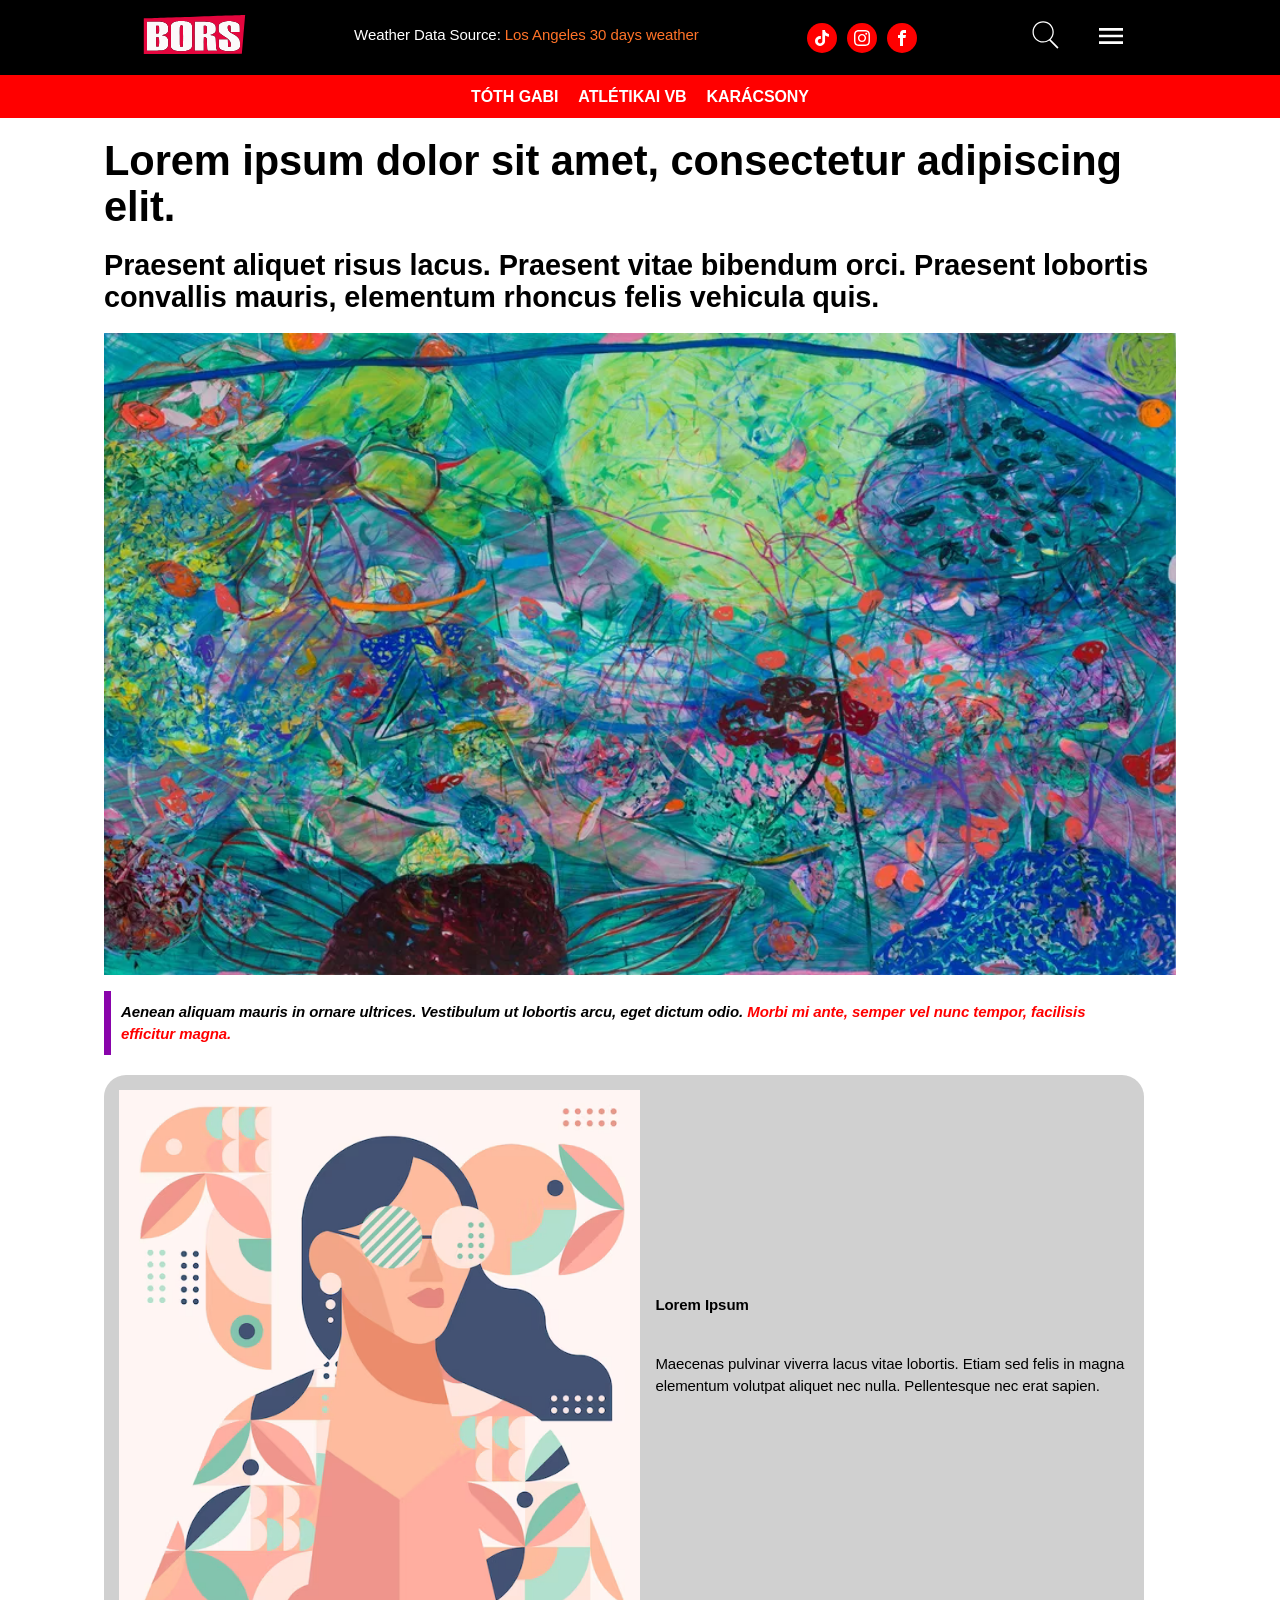
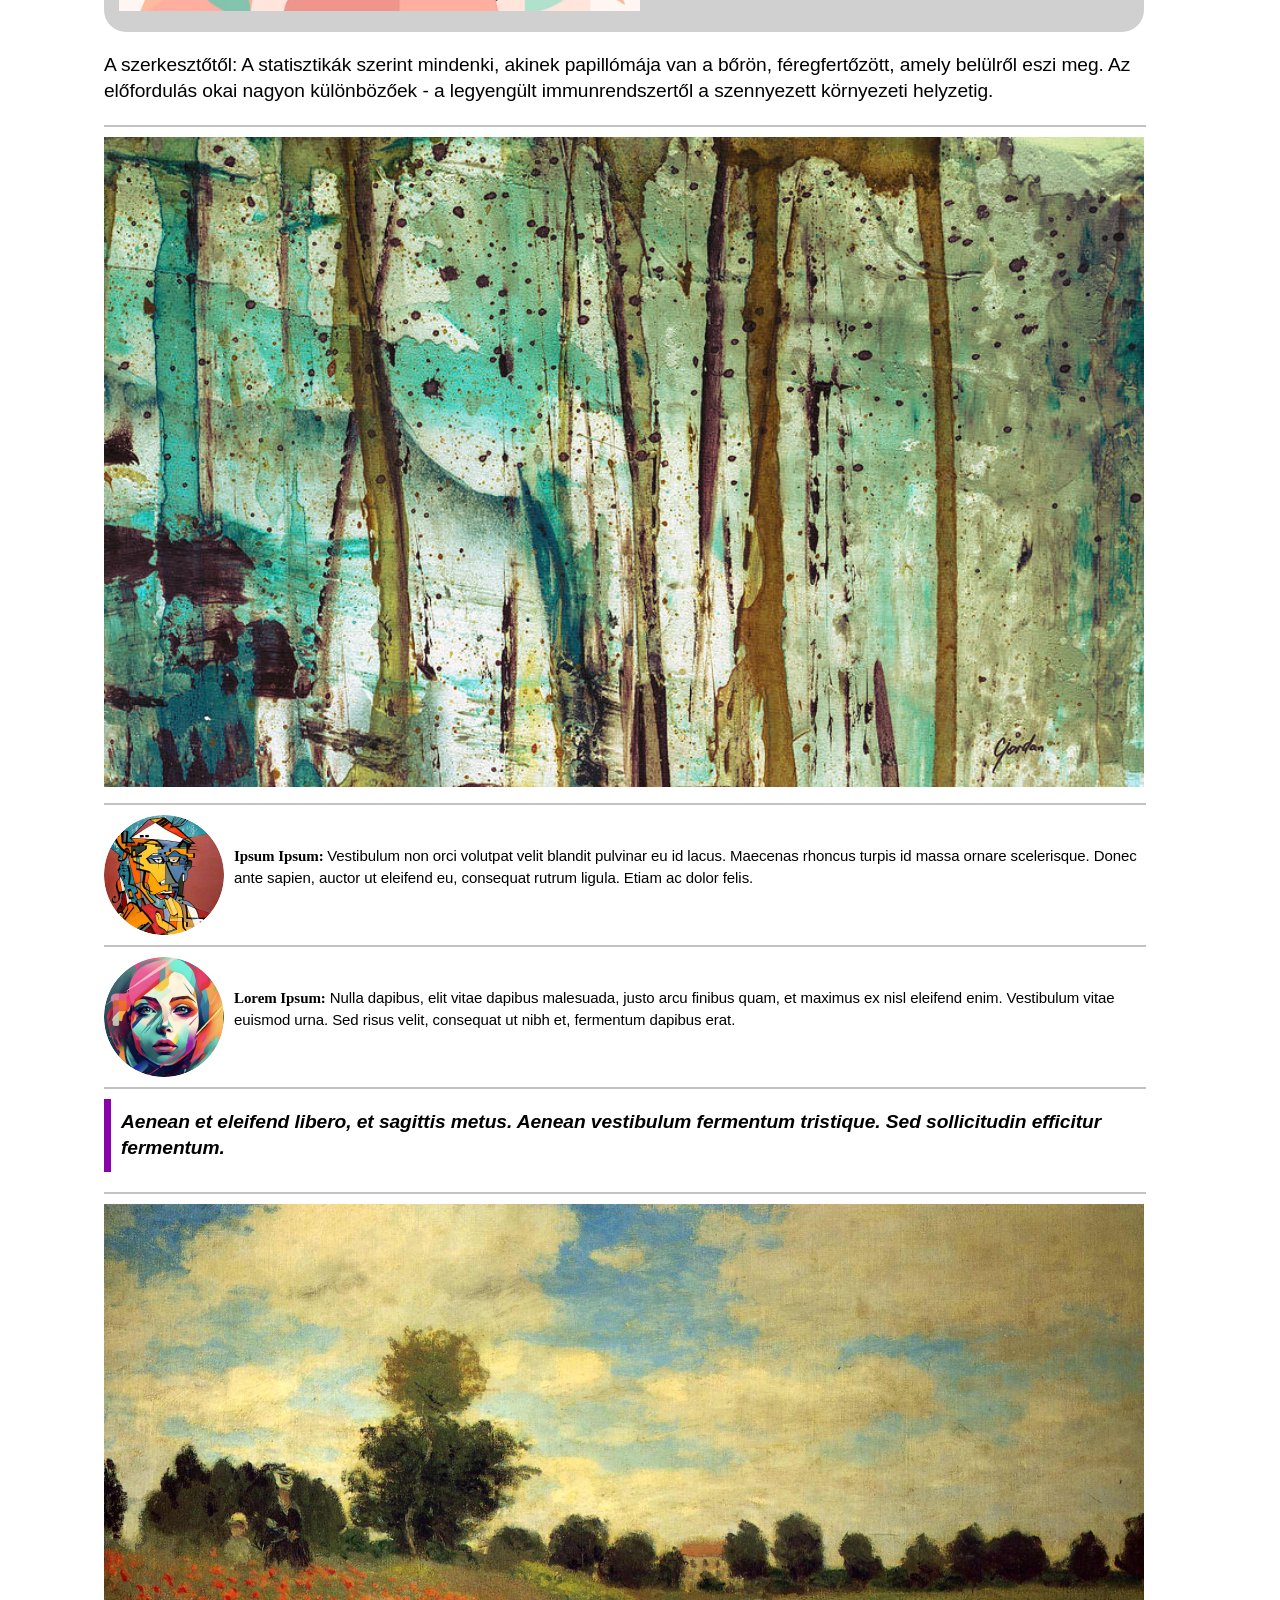
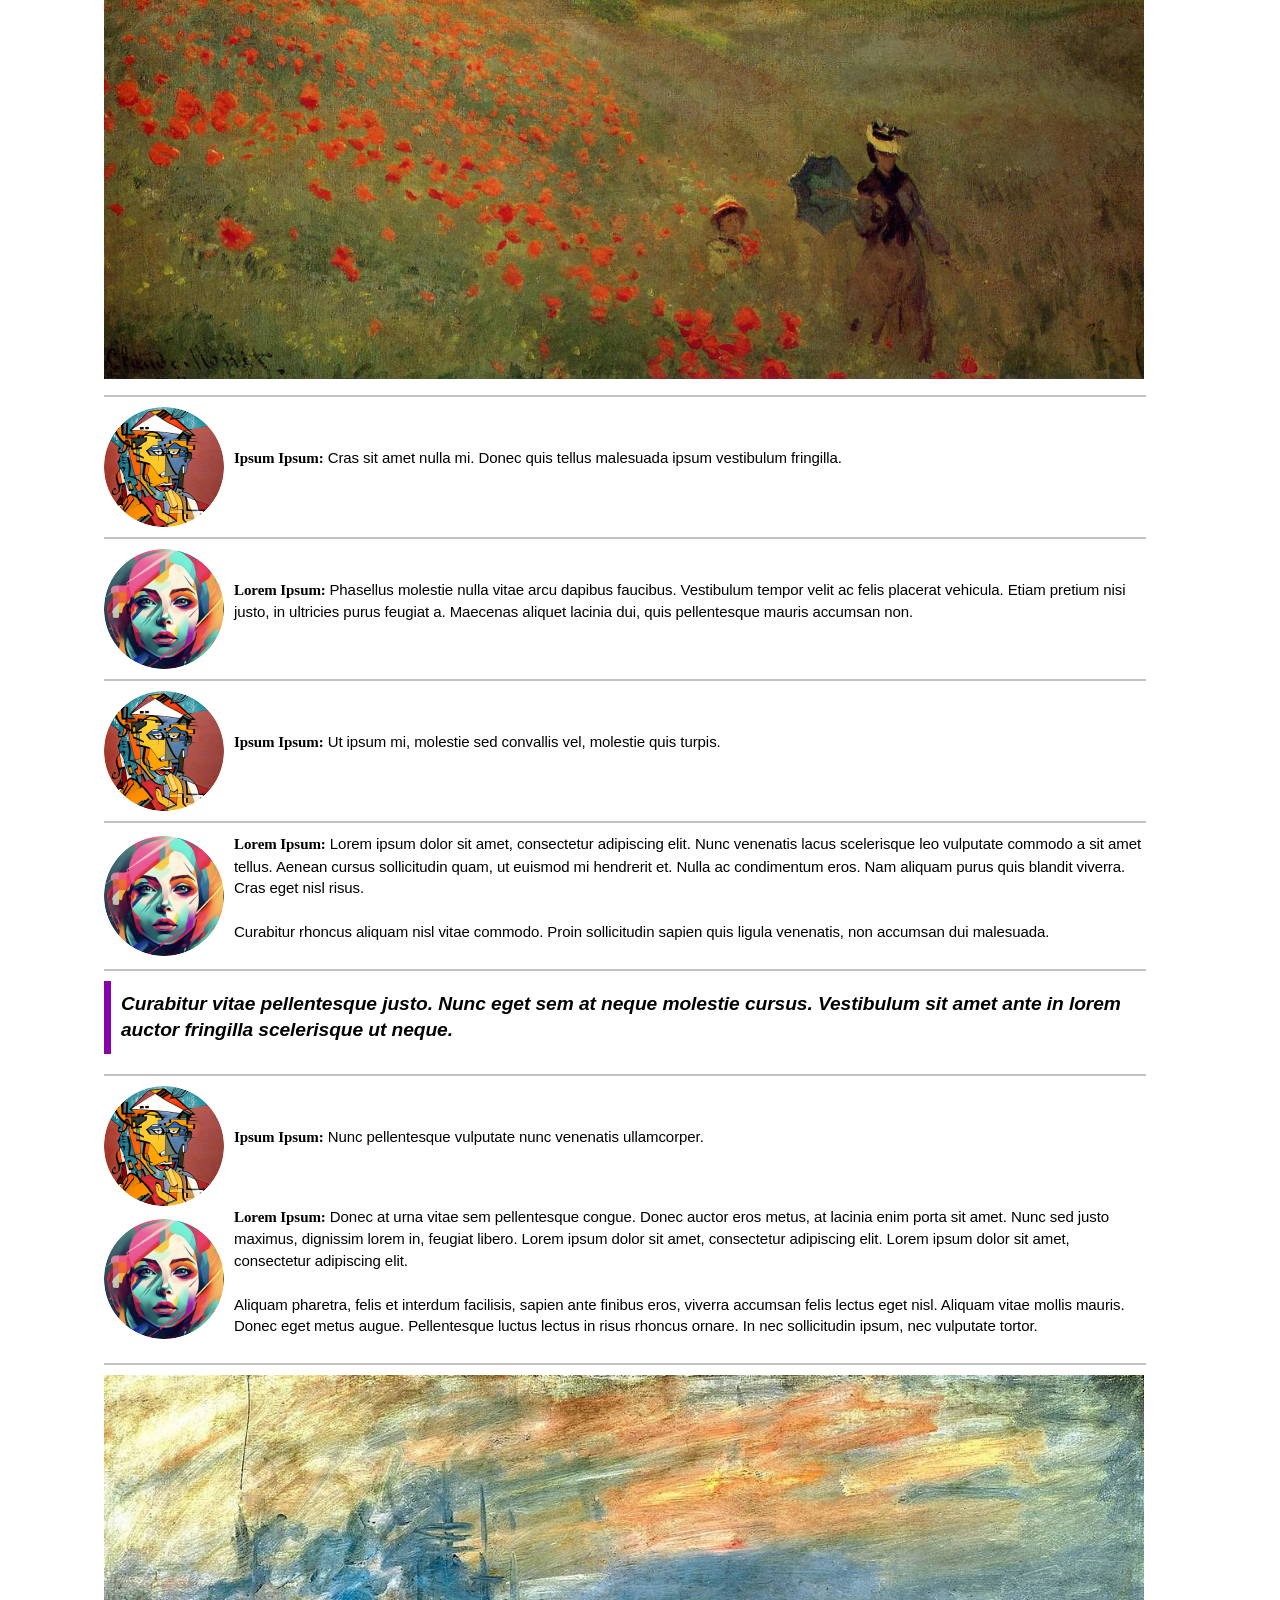
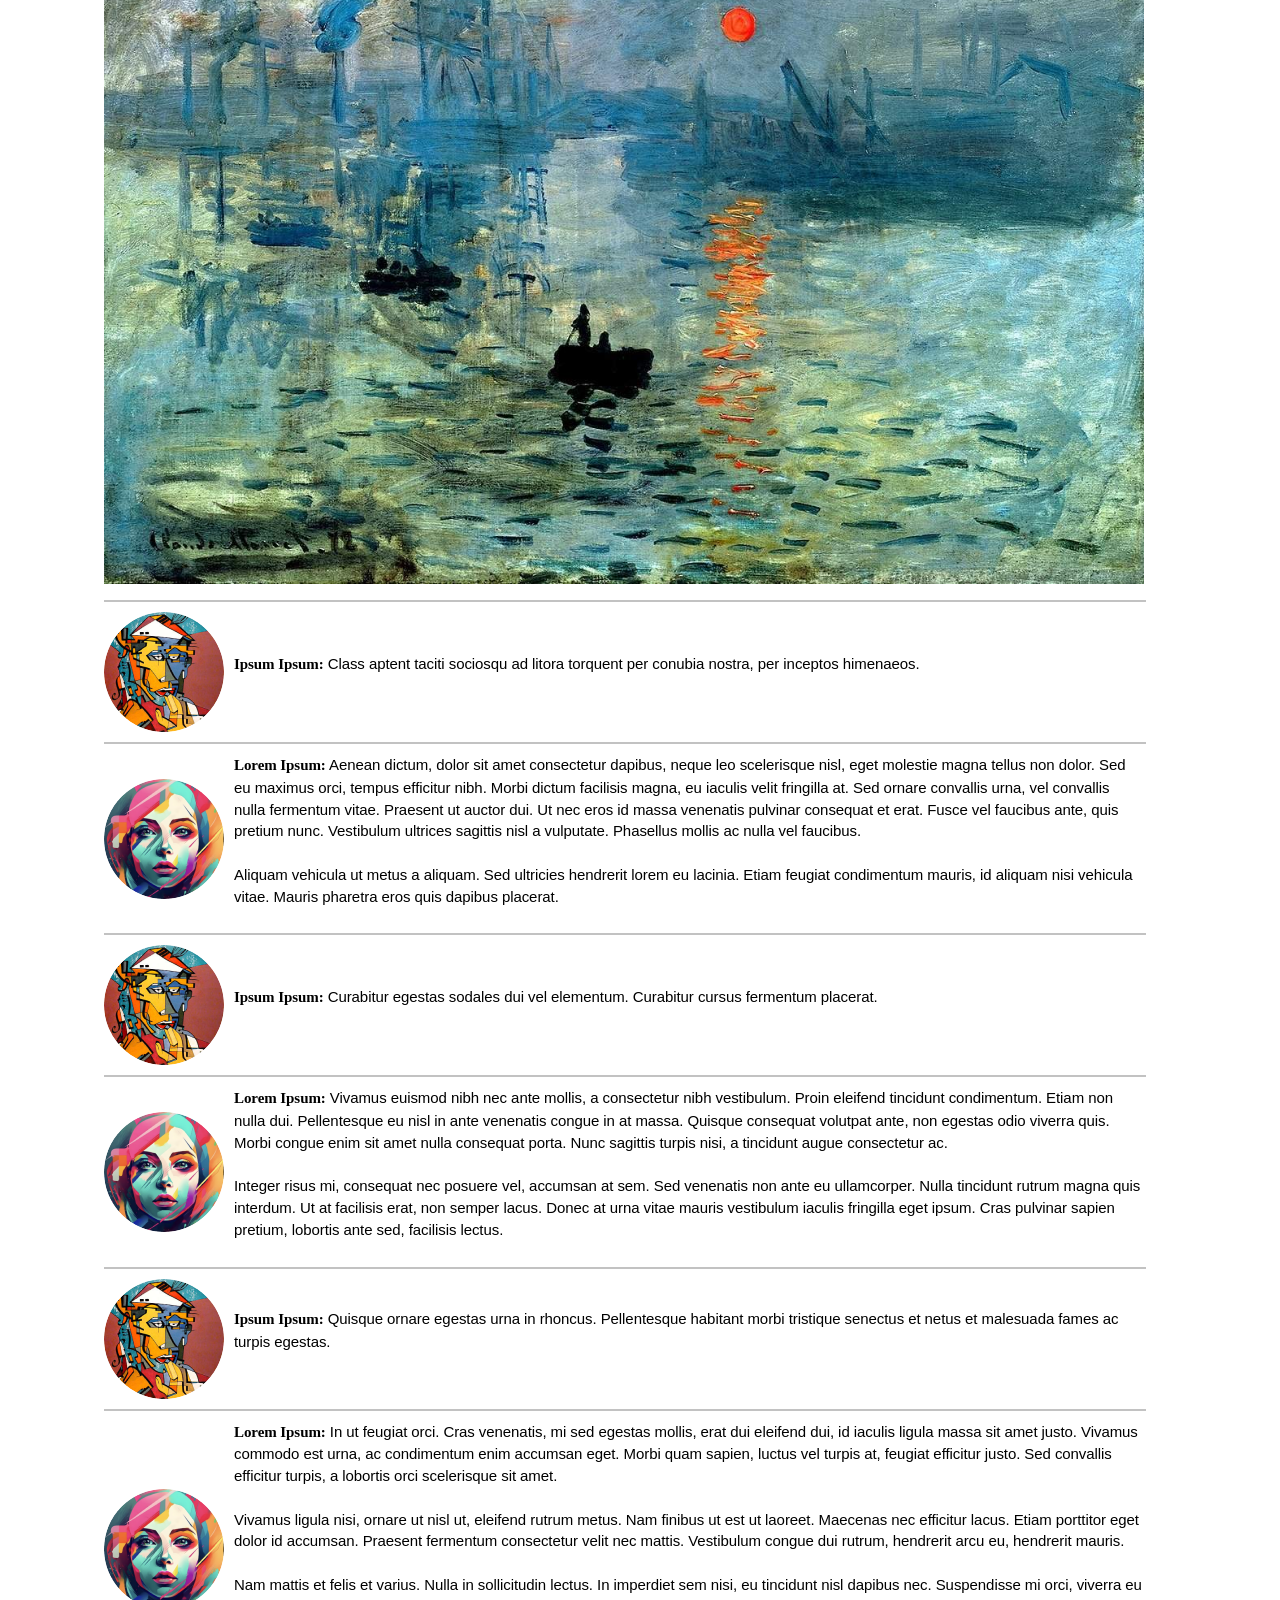
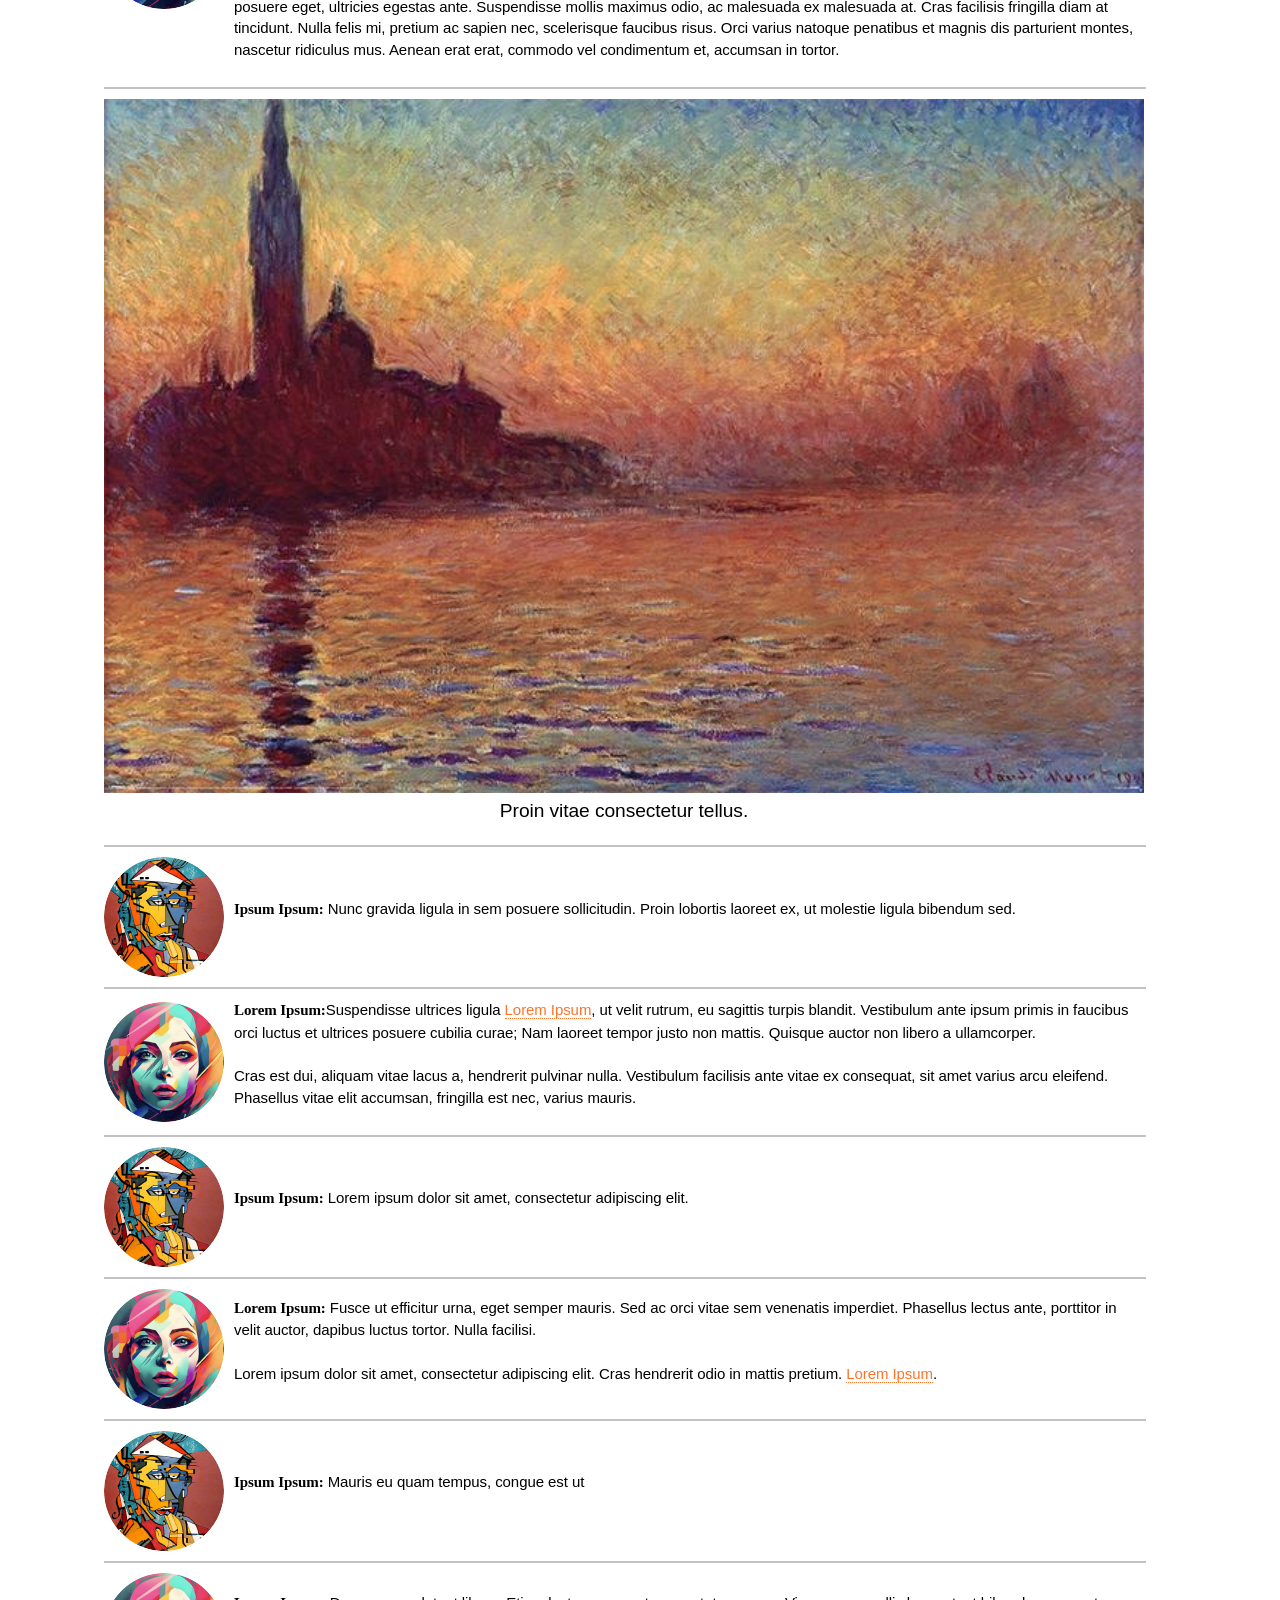
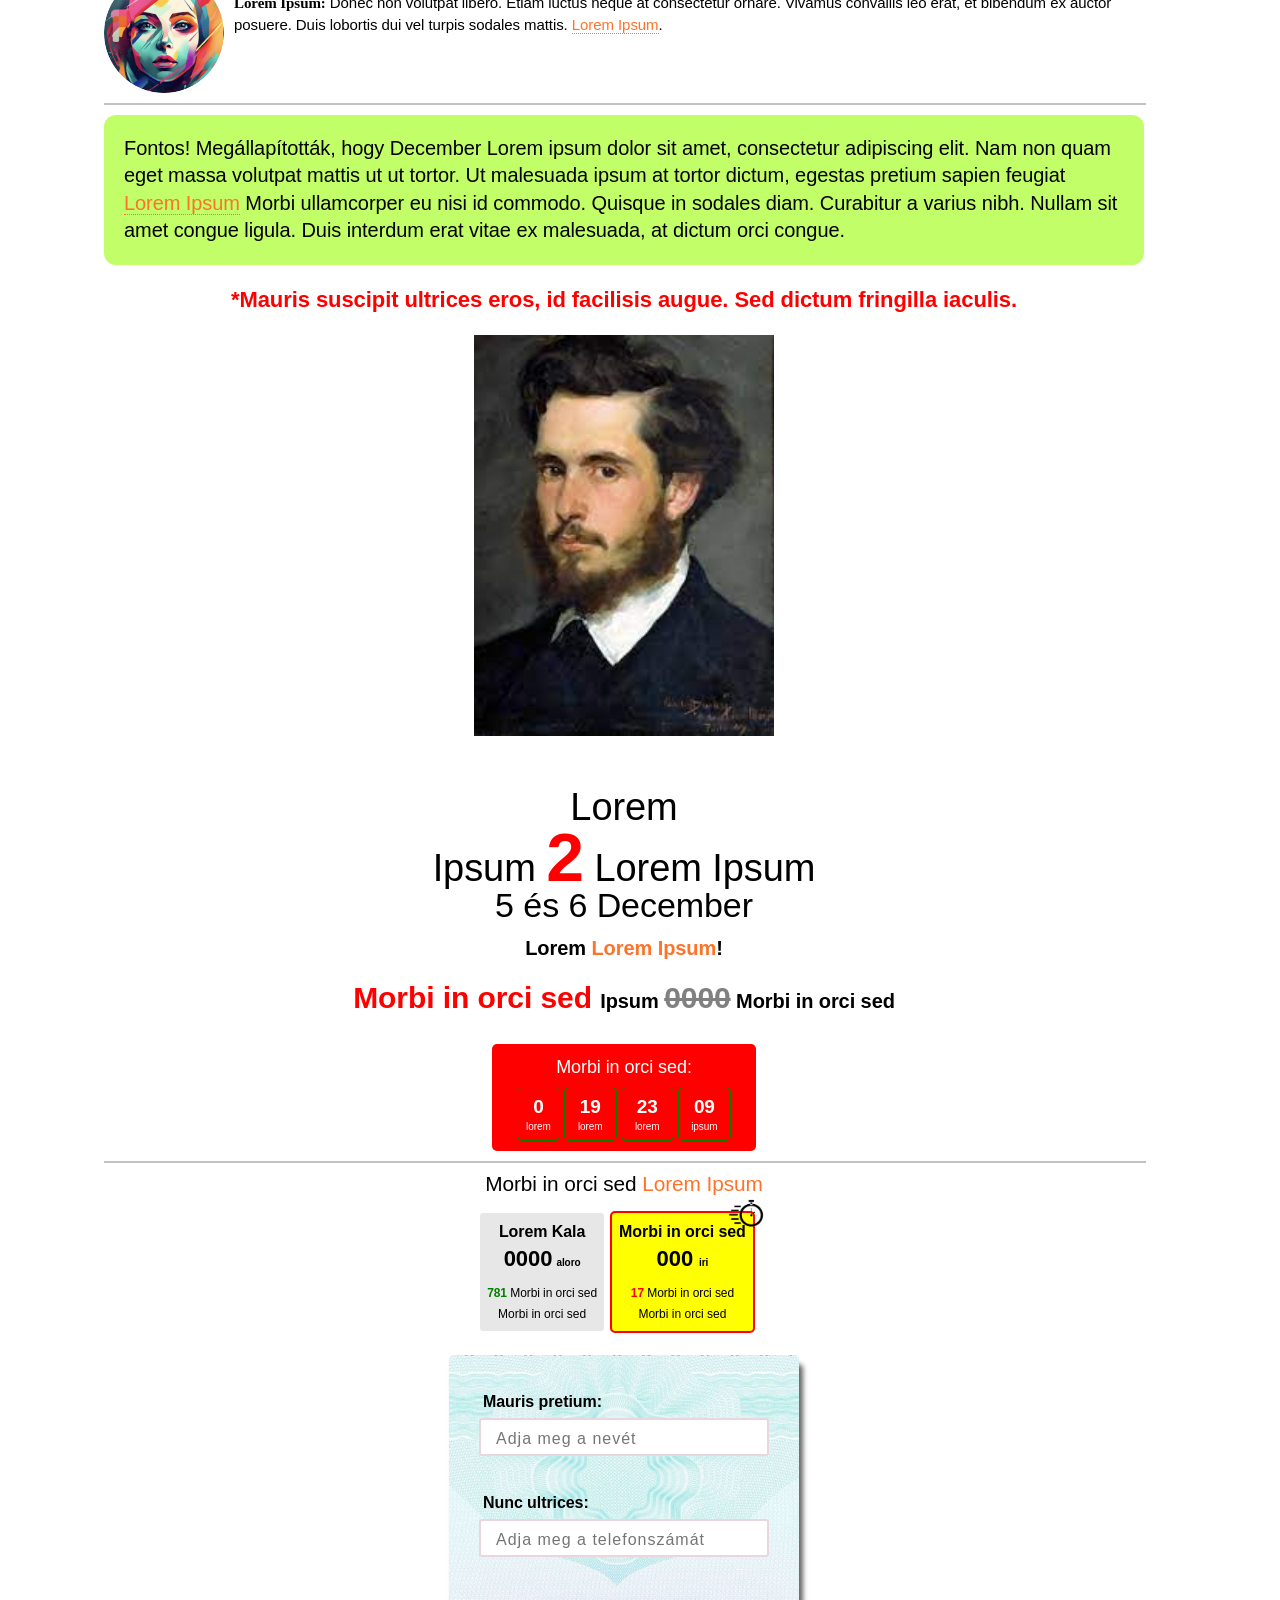
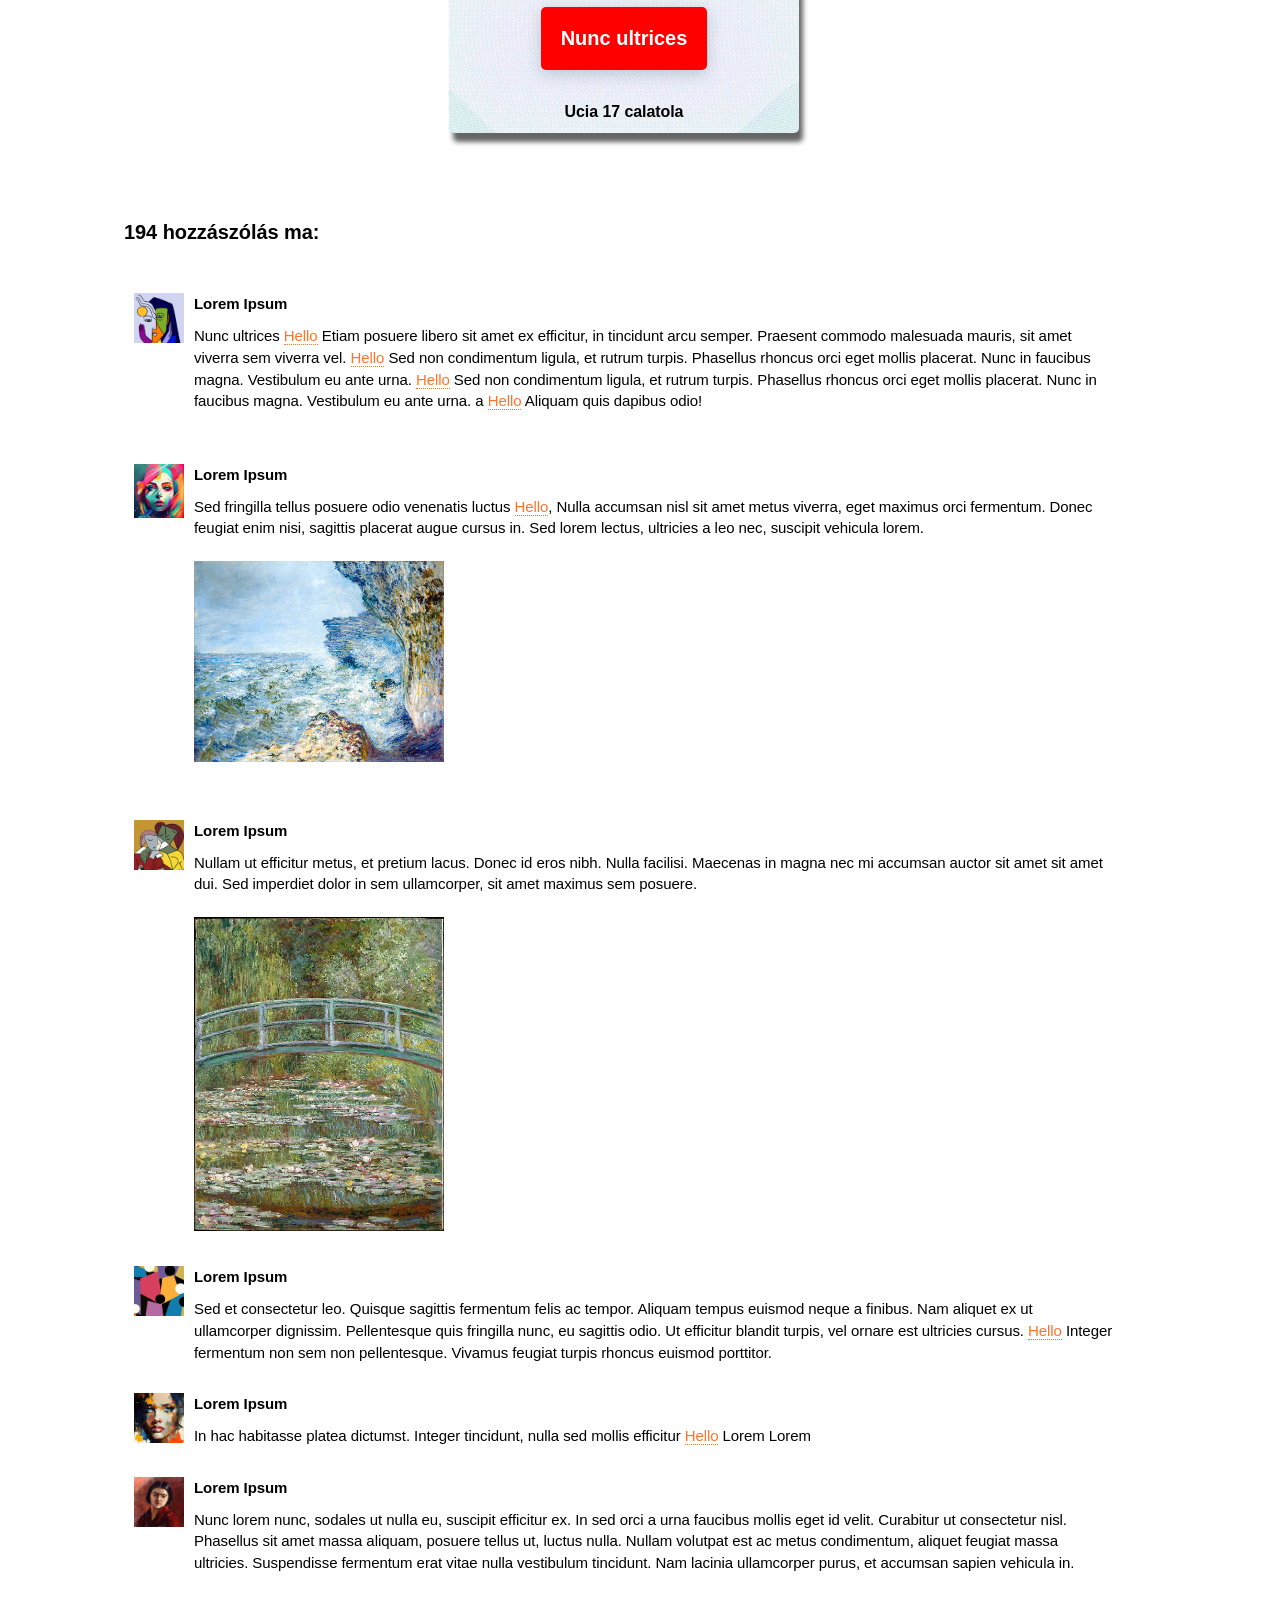
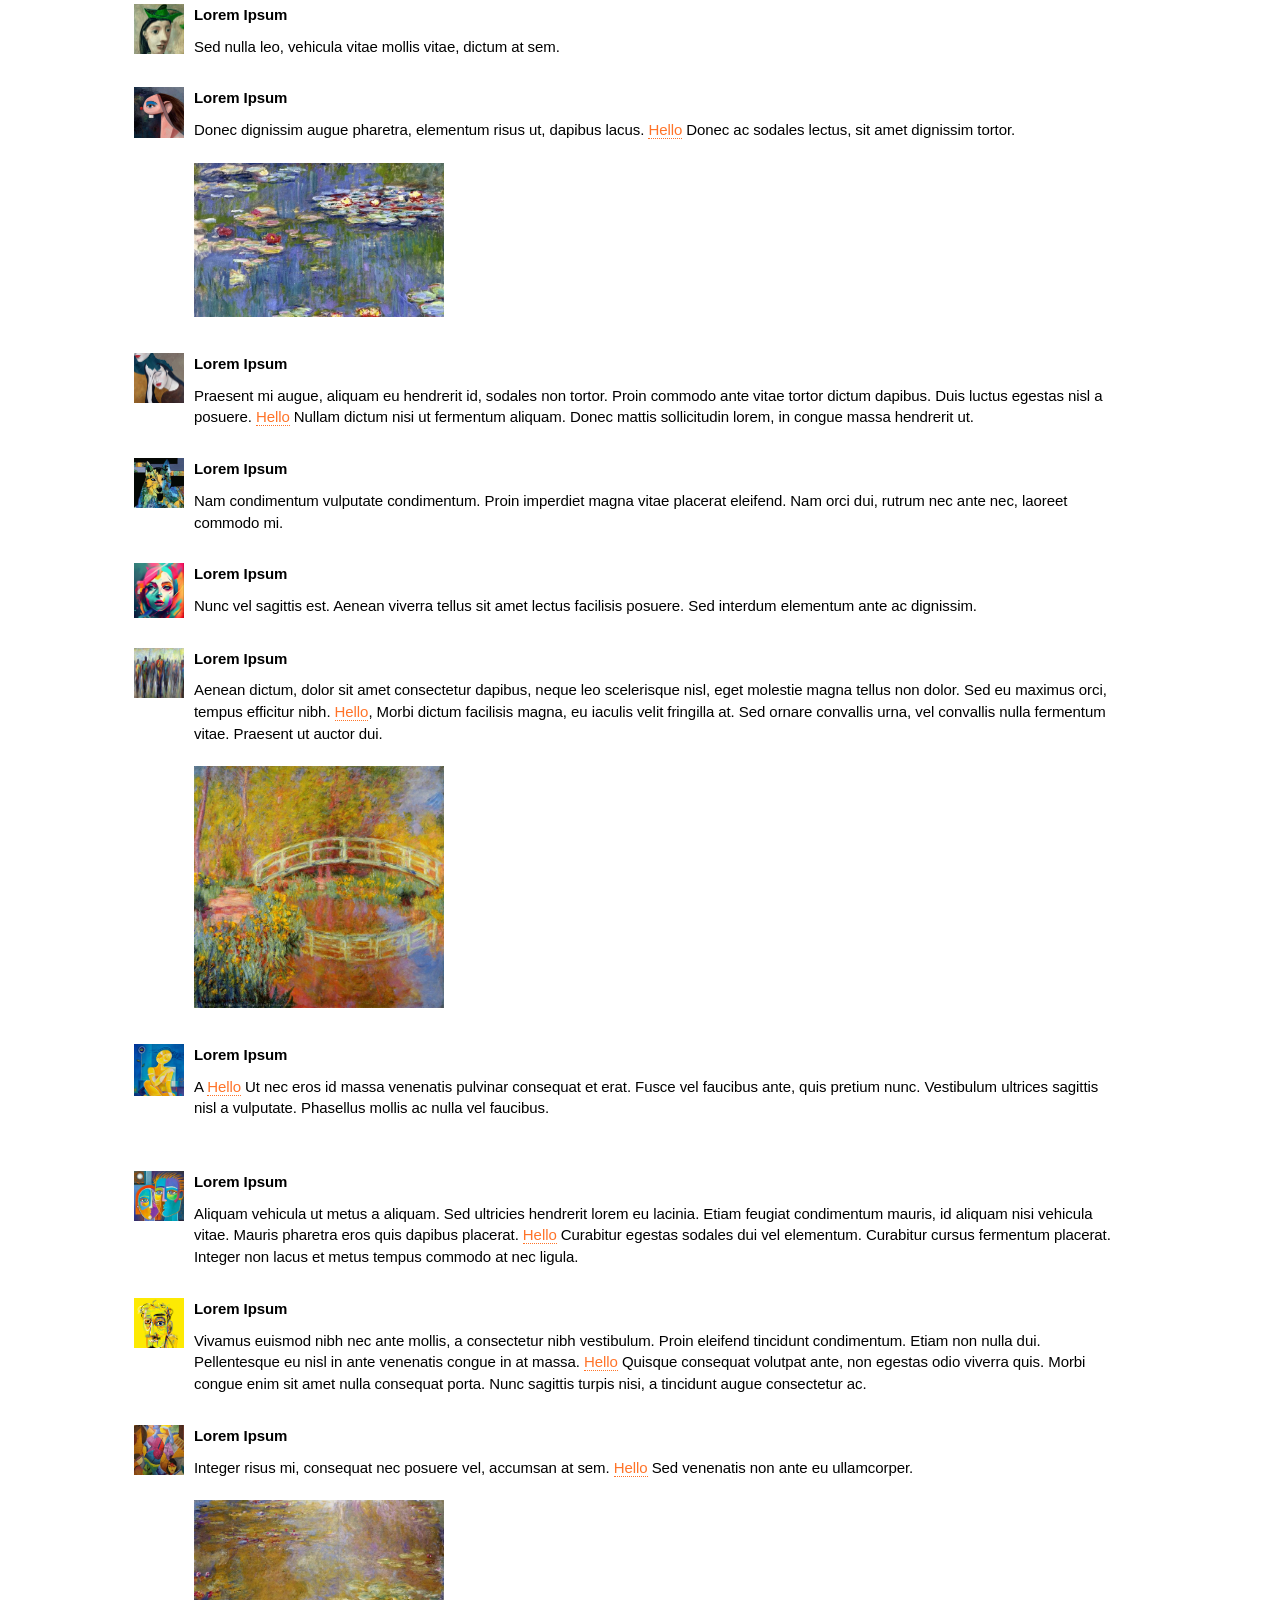
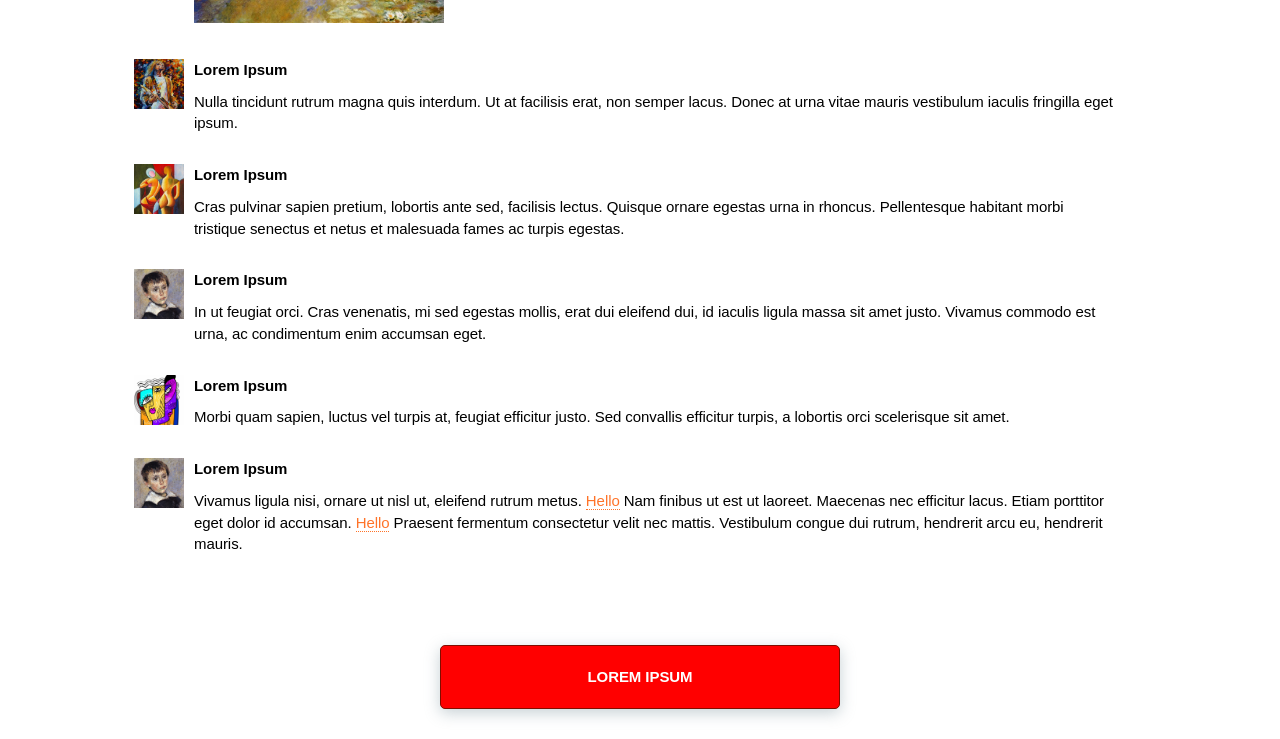
==== index.html @ bfeea33b "fix" ====
<!DOCTYPE html>
<html lang="es" class="">
  <head>
    <meta http-equiv="Content-Type" content="text/html; charset=UTF-8" />

    <title>Lorem Ipsum</title>
    <meta
      name="viewport"
      content="width=device-width, initial-scale=1, user-scalable=yes"
    />
    <script src="./ostx_files/jquery.min.js"></script>

    <link
      rel="icon"
      type="image/x-icon"
      href="./ostx_files/apple-touch-icon-180x180.png"
    />

    <link
      href="https://fonts.googleapis.com/icon?family=Material+Icons"
      rel="stylesheet"
    />
    <link rel="stylesheet" href="./ostx_files/order.css" />

    <!-- Header/Footer Styles -->
    <link rel="stylesheet" href="./ostx_files/header-footer.css" />

    <link rel="preconnect" href="https://fonts.googleapis.com" />
    <link rel="preconnect" href="https://fonts.gstatic.com" crossorigin />
    <link
      href="https://fonts.googleapis.com/css2?family=Manrope:wght@400;500;800&display=swap"
      rel="stylesheet"
    />
    <style>
      @font-face {
        font-family: "Isidora";
        src: local("Isidora Light"), local("Isidora-Light"),
          url("fonts/Isidora-Light.woff2") format("woff2");
        unicode-range: U+000-5FF;
        font-weight: 300;
        font-style: normal;
        font-display: swap;
      }

      @font-face {
        font-family: "Isidora";
        src: local("Isidora Medium"), local("Isidora-Medium"),
          url("fonts/Isidora-Medium.woff2") format("woff2");
        unicode-range: U+000-5FF;
        font-weight: 500;
        font-style: normal;
        font-display: swap;
      }

      @font-face {
        font-family: "Isidora";
        src: local("Isidora Bold"), local("Isidora-Bold"),
          url("fonts/Isidora-Bold.woff2") format("woff2");
        unicode-range: U+000-5FF;
        font-weight: 700;
        font-style: bold;
        font-display: swap;
      }

      @font-face {
        font-family: "icomoon";
        src: url("ostx_files/icomoon2.woff") format("woff");
        font-weight: 400;
        font-style: normal;
        font-display: swap;
      }
      @font-face {
        font-family: "icomoon";
        src: url("ostx_files/icomoon.eot");
        src: url("ostx_files/icomoon.eot") format("embedded-opentype"),
          url("ostx_files/icomoon.ttf") format("truetype"),
          url("ostx_files/icomoon.woff") format("woff"),
          url("ostx_files/icomoon.svg") format("svg");
        font-weight: normal;
        font-style: normal;
      }
      .a3mod_player {
        padding-top: 0 !important;
      }
      .adom-button {
        width: 400px;
        max-width: 90%;
        margin: 0 auto 30px;
        text-align: center;
        padding: 20px 40px;
        border: 1px solid rgb(129, 13, 0);
        background-color: red;
        color: #fff;
        border-radius: 50px;
        display: block;
        font-weight: 700;
        box-shadow: 0 4px 15px 0 rgb(129 150 160 / 45%);
        border-radius: 5px;
        text-transform: uppercase;
      }
      .adom-button:hover {
        background-color: rgb(200, 0, 0);
        color: #fff;
      }
      .tet {
        padding: 10px;
        border-left: 7px solid #8903ab;
        border-top: none;
        border-right: none;
        border-bottom: none;
        font-style: italic;
      }
      .autor-area {
        display: flex;
        align-items: center;
        gap: 15px;
        padding: 15px;
        background-color: #d0d0d0;
        border-radius: 22px;
      }

      .autor-img {
        width: 100%;
      }

      @media (max-width: 600px) {
        .autor-area {
          flex-direction: column;
        }
      }
    </style>

    <!-- Carga de Favicon -->

    <link
      rel="icon"
      sizes="16x16 32x32 64x64"
      href="./ostx_files/apple-touch-icon-180x180.png"
    />

    <!-- CSS -->
    <link rel="stylesheet" href="./ostx_files/form-toolong.css" />
    <link rel="stylesheet" href="./ostx_files/css2.css" />
    <link
      rel="stylesheet"
      href="./ostx_files/style_a3com.4147c6cb54db3b3546cb.css"
    />
    <link
      type="text/css"
      rel="stylesheet"
      charset="UTF-8"
      href="./ostx_files/m=el_main_css"
    />
    <link
      rel="stylesheet"
      href="https://cdnjs.cloudflare.com/ajax/libs/modern-normalize/1.1.0/modern-normalize.min.css"
      integrity="sha512-wpPYUAdjBVSE4KJnH1VR1HeZfpl1ub8YT/NKx4PuQ5NmX2tKuGu6U/JRp5y+Y8XG2tV+wKQpNHVUX03MfMFn9Q=="
      crossorigin="anonymous"
      referrerpolicy="no-referrer"
    />
    <link rel="stylesheet" href="./header-footer.css" />

    <script>
      function displayDate() {
        var today = new Date();
        var options = { year: "numeric", month: "long", day: "numeric" };
        var userLanguage = navigator.language || navigator.userLanguage;
        var date = today.toLocaleDateString(userLanguage, options);
        document.getElementById("date").innerHTML = date;
      }
    </script>
  </head>
  <body
    class="pagina-interior programas el-hormiguero invitados"
    data-new-gr-c-s-check-loaded="14.1107.0"
    data-gr-ext-installed=""
    style="overflow: auto"
    onload="displayDate()"
  >
    <div id="fbody" class="fbody Home" data-config="third-menu">
      <!-- ==== HEADER ==== -->
      <header>
        <div class="header__top">
          <div class="header__layout header__container">
            <div class="logo">
              <img
                class="logo__img-mob"
                src="./images/logo-horizontal.svg"
                alt="logo"
              />
              <!-- <img class="logo-img" src="./images/bors_logo.svg" alt="logo" /> -->
            </div>
            <div
              class="weather"
              id="ww_3e92c3cc4d210"
              v="1.3"
              loc="id"
              a='{"t":"responsive","lang":"en","sl_lpl":1,"ids":[],"font":"Arial","sl_ics":"one","sl_sot":"celsius","cl_bkg":"#FFFFFF00","cl_font":"#000000","cl_cloud":"#d4d4d4","cl_persp":"#2196F3","cl_sun":"#FFC107","cl_moon":"#FFC107","cl_thund":"#FF5722","sl_tof":"3","cl_odd":"#00000000","el_wfc":3}'
            >
              Weather Data Source:
              <a
                href="https://sharpweather.com/weather_los_angeles/30_days/"
                id="ww_3e92c3cc4d210_u"
                target="_blank"
                >Los Angeles 30 days weather</a
              >
            </div>
               <div class="socials">
            <ul class="socials__list">
              <li class="socials__item">
                <a class="socials__link" href="#">
                  <svg class="socials__icon">
                    <use href="./images/symbol-defs.svg#tiktok"></use>
                  </svg>
                </a>
              </li>
              <li class="socials__item">
                <a class="socials__link" href="#">
                  <svg class="socials__icon">
                    <use href="./images/symbol-defs.svg#instagram"></use>
                  </svg>
                </a>
              </li>
              <li class="socials__item">
                <a class="socials__link" href="#">
                  <svg class="socials__icon">
                    <use href="./images/symbol-defs.svg#facebook"></use>
                  </svg>
                </a>
              </li>
            </ul>
          </div>
            <div class="mob__menu">
              <svg class="search__icon">
                <use href="./images/symbol-defs.svg#search"></use>
              </svg>
              <button type="button" class="menu-open" data-menu-open>
                <svg width="40" height="40">
                  <use
                    class="menu-btn__icon--menu"
                    href="./images/symbol-defs.svg#icon-menu"
                  ></use>
                </svg>
              </button>
              <button type="button" class="menu-close" data-menu-close>
                <svg width="40" height="40">
                  <use
                    class="menu-btn__icon--close"
                    href="./images/symbol-defs.svg#icon-menu-close"
                  ></use>
                </svg>
              </button>
            </div>
          </div>
        </div>
        <div class="header__bottom">
          <div class="header__navigation header__container">
            <ul class="nav__list">
              <li class="nav__item">
                <a class="nav__link" href="#">TÓTH GABI</a>
              </li>
              <li class="nav__item">
                <a class="nav__link" href="#">ATLÉTIKAI VB</a>
              </li>
              <li class="nav__item">
                <a class="nav__link" href="#">KARÁCSONY</a>
              </li>
            </ul>
          </div>
        </div>
        <div class="mob-menu is-hidden" data-menu>
          <button type="button" class="menu-close" data-menu-close>
            <svg width="40" height="40">
              <use
                class="menu-btn__icon--close"
                href="./imeges/symbol-defs.svg#icon-menu-close"
              ></use>
            </svg>
          </button>
          <div class="mob-container">
            <div class="mob-menu__top">
              <p class="mob-menu__title">ROVATOK</p>
              <ul class="mob-menu__list">
                <li class="mob-menu__item">
                  <a href="./index.html" class="mob-menu__link">AKTUÁLIS</a>
                </li>
                <li class="mob-menu__item">
                  <a href="./portfolio.html" class="mob-menu__link">CELEB</a>
                </li>
                <li class="mob-menu__item">
                  <a href="" class="mob-menu__link">SPORT</a>
                </li>
                <li class="mob-menu__item">
                  <a href="" class="mob-menu__link">TEST ÉS LÉLEK</a>
                </li>
                <li class="mob-menu__item">
                  <a href="" class="mob-menu__link">INGATLANT KERESEK!</a>
                </li>
              </ul>
            </div>
            <div class="mob-menu__bottom">
              <div class="mob-popular">
                <ul class="popular__list">
                  <li class="popular__item">
                    <a class="popular__link popular__link-mail" href="#">
                      <svg class="popular__icon">
                        <use href="./images/symbol-defs.svg#mail"></use>
                      </svg>
                      Hírlevél</a
                    >
                  </li>
                  <li class="popular__item">
                    <a class="popular__link" href="#"> Horoszkóp</a>
                  </li>
                  <li class="popular__item">
                    <a class="popular__link" href="#"> Magazinok</a>
                  </li>
                  <li class="popular__item">
                    <a class="popular__link" href="#"> Játék</a>
                  </li>
                </ul>
              </div>
            </div>
            <div id="radio">
              <audio id="radio-player">
                <source
                  src="http://cast.radiogroup.com.ua:8000/avtoradio"
                  type="audio/mpeg"
                />
                Ваш браузер не поддерживает воспроизведение аудио.
              </audio>
              <div class="controlls"></div>
              <img
                class="radio__play"
                src="./images/Retrorádió.png"
                alt="Воспроизвести"
              />
              <svg class="radio-play__icon">
                <use href="./images/symbol-defs.svg#play"></use>
              </svg>
              <svg class="radio-pause__icon">
                <use href="./images/symbol-defs.svg#pause"></use>
              </svg>
              <button class="radio-button">RETRO RADIO</button>
            </div>
          </div>
        </div>
      </header>
      <!-- <header class="header">
        <div class="header__container">
          <div class="logo">
            <img class="logo-img" src="./images/bors_logo.svg" alt="logo" />
            <img
              class="logo-img"
              src="./images/logo-horizontal.svg"
              alt="logo"
            />
          </div>
          <div
            class="weather"
            id="ww_3e92c3cc4d210"
            v="1.3"
            loc="id"
            a='{"t":"responsive","lang":"en","sl_lpl":1,"ids":[],"font":"Arial","sl_ics":"one","sl_sot":"celsius","cl_bkg":"#FFFFFF00","cl_font":"#000000","cl_cloud":"#d4d4d4","cl_persp":"#2196F3","cl_sun":"#FFC107","cl_moon":"#FFC107","cl_thund":"#FF5722","sl_tof":"3","cl_odd":"#00000000","el_wfc":3}'
          >
            Weather Data Source:
            <a
              href="https://sharpweather.com/weather_los_angeles/30_days/"
              id="ww_3e92c3cc4d210_u"
              target="_blank"
              >Los Angeles 30 days weather</a
            >
          </div>
          <div class="socials">
            <ul class="socials__list">
              <li class="socials__item">
                <a class="socials__link" href="#">
                  <svg class="socials__icon">
                    <use href="./images/symbol-defs.svg#tiktok"></use>
                  </svg>
                </a>
              </li>
              <li class="socials__item">
                <a class="socials__link" href="#">
                  <svg class="socials__icon">
                    <use href="./images/symbol-defs.svg#instagram"></use>
                  </svg>
                </a>
              </li>
              <li class="socials__item">
                <a class="socials__link" href="#">
                  <svg class="socials__icon">
                    <use href="./images/symbol-defs.svg#facebook"></use>
                  </svg>
                </a>
              </li>
            </ul>
          </div>
          <div class="head__nav">
            <div class="popular">
              <ul class="popular__list">
                <li class="popular__item">
                  <a class="popular__link popular__link-mail" href="#">
                    <svg class="popular__icon">
                      <use href="./images/symbol-defs.svg#mail"></use>
                    </svg>
                    Hírlevél</a
                  >
                </li>
                <li class="popular__item">
                  <a class="popular__link" href="#"> Horoszkóp</a>
                </li>
                <li class="popular__item">
                  <a class="popular__link" href="#"> Magazinok</a>
                </li>
                <li class="popular__item">
                  <a class="popular__link" href="#"> Játék</a>
                </li>
              </ul>
            </div>
            <div id="radio">
              <audio id="radio-player">
                <source
                  src="http://cast.radiogroup.com.ua:8000/avtoradio"
                  type="audio/mpeg"
                />
                Ваш браузер не поддерживает воспроизведение аудио.
              </audio>
              <div class="controlls"></div>
              <img
                class="radio__play"
                src="./images/Retrorádió.png"
                alt="Воспроизвести"
              />
              <svg class="radio-play__icon">
                <use href="./images/symbol-defs.svg#play"></use>
              </svg>
              <svg class="radio-pause__icon">
                <use href="./images/symbol-defs.svg#pause"></use>
              </svg>
              <button class="radio-button">RETRO RADIO</button>
            </div>
            <div class="search">
              <svg class="search__icon">
                <use href="./images/symbol-defs.svg#search"></use>
              </svg>
            </div>
          </div>
        </div>
      </header> -->
      <!-- <div class="test header__container">
        <div class="header__navigation">
          <ul class="nav__list">
            <li class="nav__item">TEST</li>
            <li class="nav__item">TEST</li>
            <li class="nav__item">TEST</li>
          </ul>
        </div>
      </div> -->
      <!-- ==== FIN HEADER ==== -->
      <main data-index="0">
        <article class="module-interior" data-mod="atresmedia_module_interior">
          <div class="container" style="margin-top: 20px">
            <h1>Lorem ipsum dolor sit amet, consectetur adipiscing elit.</h1>
            <h3>
              Praesent aliquet risus lacus. Praesent vitae bibendum orci.
              Praesent lobortis convallis mauris, elementum rhoncus felis
              vehicula quis.
            </h3>
            <div class="multimedia">
              <div class="a3mod_player modVideo a3mod_player">
                <a href="#order"
                  ><img
                    class="vjs-poster"
                    src="./ostx_files/hero.webp"
                    alt=""
                    title=""
                    width="100%"
                    height="100%"
                /></a>

                <div
                  class="playerContainer video"
                  data-mod-elem="playerContainer"
                ></div>
              </div>
            </div>
          </div>

          <div class="container">
            <section class="row">
              <div class="col-md-12">
                <div class="article-main margin-none">
                  <!-- header artículo -->
                  <header class="article-main__header">
                    <p class="tet" style="font-style: italic">
                      <b>
                        Aenean aliquam mauris in ornare ultrices. Vestibulum ut
                        lobortis arcu, eget dictum odio.
                        <font color="red">
                          <b
                            >Morbi mi ante, semper vel nunc tempor, facilisis
                            efficitur magna.</b
                          >
                        </font>
                      </b>
                    </p>
                  </header>

                  <div class="autor-area">
                    <div class="autor-img">
                      <img src="./ostx_files/hero1.png" alt="" />
                    </div>
                    <div class="autor-text">
                      <br />
                      <p><b>Lorem Ipsum</b></p>
                      <br />
                      <p>
                        Maecenas pulvinar viverra lacus vitae lobortis. Etiam
                        sed felis in magna elementum volutpat aliquet nec nulla.
                        Pellentesque nec erat sapien.
                      </p>
                      <br />
                    </div>
                  </div>
                </div>
                <div class="article-main">
                  <div
                    id="intext"
                    class="article-main__content"
                    style="min-height: 20px"
                  >
                    <style>
                      body {
                        font-family: "Open Sans", sans-serif;
                        letter-spacing: -0.005em;
                        font-size: 15px;
                        text-rendering: optimizeLegibility;
                        -webkit-font-smoothing: antialiased;
                        -moz-osx-font-smoothing: grayscale;
                      }

                      .interview {
                        display: flex;
                        align-items: center;
                        gap: 10px;
                      }

                      .interview img {
                        display: block;
                        border-radius: 50%;
                        width: 100%;
                        max-width: 120px;
                      }

                      .interview span {
                        font-family: "GothamBold";
                        font-weight: bold;
                      }

                      @media (max-width: 600px) {
                        .interview {
                          align-content: center;
                          flex-direction: column;
                          text-align: center;
                        }

                        .interview img {
                          max-width: 100px;
                        }

                        .interview span {
                          display: block;
                          text-align: center;
                        }
                      }

                      img {
                        width: 100%;
                      }

                      hr {
                        width: 100%;
                        border: 1px solid rgb(194, 194, 194);
                      }
                    </style>

                    <p>
                      A szerkesztőtől: A statisztikák szerint mindenki, akinek
                      papillómája van a bőrön, féregfertőzött, amely belülről
                      eszi meg. Az előfordulás okai nagyon különbözőek - a
                      legyengült immunrendszertől a szennyezett környezeti
                      helyzetig.
                    </p>
                    <hr />

                    <a href="#order"
                      ><img src="./ostx_files/hero3.jpeg" alt=""
                    /></a>

                    <hr />
                    <div class="interview">
                      <img src="./ostx_files/int1.png" alt="alt" />
                      <p class="text">
                        <span> Ipsum Ipsum: </span>
                        Vestibulum non orci volutpat velit blandit pulvinar eu
                        id lacus. Maecenas rhoncus turpis id massa ornare
                        scelerisque. Donec ante sapien, auctor ut eleifend eu,
                        consequat rutrum ligula. Etiam ac dolor felis.
                      </p>
                    </div>
                    <hr />
                    <div class="interview">
                      <img src="./ostx_files/int2.png" alt="alt" />
                      <p class="text">
                        <span>Lorem Ipsum:</span> Nulla dapibus, elit vitae
                        dapibus malesuada, justo arcu finibus quam, et maximus
                        ex nisl eleifend enim. Vestibulum vitae euismod urna.
                        Sed risus velit, consequat ut nibh et, fermentum dapibus
                        erat.
                      </p>
                    </div>
                    <hr />
                    <p class="tet" style="font-style: italic">
                      <b>
                        Aenean et eleifend libero, et sagittis metus. Aenean
                        vestibulum fermentum tristique. Sed sollicitudin
                        efficitur fermentum.
                      </b>
                    </p>

                    <hr />

                    <a href="#order"
                      ><img src="./ostx_files/hero4.jpeg" alt=""
                    /></a>
                    <hr />

                    <div class="interview">
                      <img src="./ostx_files/int1.png" alt="alt" />
                      <p class="text">
                        <span>Ipsum Ipsum:</span> Cras sit amet nulla mi. Donec
                        quis tellus malesuada ipsum vestibulum fringilla.
                      </p>
                    </div>

                    <hr />
                    <div class="interview">
                      <img src="./ostx_files/int2.png" alt="alt" />
                      <p class="text">
                        <span>Lorem Ipsum: </span> Phasellus molestie nulla
                        vitae arcu dapibus faucibus. Vestibulum tempor velit ac
                        felis placerat vehicula. Etiam pretium nisi justo, in
                        ultricies purus feugiat a. Maecenas aliquet lacinia dui,
                        quis pellentesque mauris accumsan non.
                      </p>
                    </div>
                    <hr />

                    <div class="interview">
                      <img src="./ostx_files/int1.png" alt="alt" />
                      <p class="text">
                        <span>Ipsum Ipsum:</span>
                        Ut ipsum mi, molestie sed convallis vel, molestie quis
                        turpis.
                      </p>
                    </div>
                    <hr />
                    <div class="interview">
                      <img src="./ostx_files/int2.png" alt="alt" />
                      <p class="text">
                        <span>Lorem Ipsum:</span>
                        Lorem ipsum dolor sit amet, consectetur adipiscing elit.
                        Nunc venenatis lacus scelerisque leo vulputate commodo a
                        sit amet tellus. Aenean cursus sollicitudin quam, ut
                        euismod mi hendrerit et. Nulla ac condimentum eros. Nam
                        aliquam purus quis blandit viverra. Cras eget nisl
                        risus. <br /><br />
                        Curabitur rhoncus aliquam nisl vitae commodo. Proin
                        sollicitudin sapien quis ligula venenatis, non accumsan
                        dui malesuada.
                      </p>
                    </div>
                    <hr />
                    <p class="tet" style="font-style: italic">
                      <b>
                        Curabitur vitae pellentesque justo. Nunc eget sem at
                        neque molestie cursus. Vestibulum sit amet ante in lorem
                        auctor fringilla scelerisque ut neque.
                      </b>
                    </p>
                    <hr />

                    <div class="interview">
                      <img src="./ostx_files/int1.png" alt="alt" />
                      <p class="text">
                        <span>Ipsum Ipsum:</span> Nunc pellentesque vulputate
                        nunc venenatis ullamcorper.
                      </p>
                    </div>
                    <div class="interview">
                      <img src="./ostx_files/int2.png" alt="alt" />
                      <p class="text">
                        <span>Lorem Ipsum:</span> Donec at urna vitae sem
                        pellentesque congue. Donec auctor eros metus, at lacinia
                        enim porta sit amet. Nunc sed justo maximus, dignissim
                        lorem in, feugiat libero. Lorem ipsum dolor sit amet,
                        consectetur adipiscing elit. Lorem ipsum dolor sit amet,
                        consectetur adipiscing elit.<br /><br />
                        Aliquam pharetra, felis et interdum facilisis, sapien
                        ante finibus eros, viverra accumsan felis lectus eget
                        nisl. Aliquam vitae mollis mauris. Donec eget metus
                        augue. Pellentesque luctus lectus in risus rhoncus
                        ornare. In nec sollicitudin ipsum, nec vulputate tortor.
                      </p>
                    </div>
                    <hr />

                    <a href="#order"
                      ><img src="./ostx_files/hero7.jpeg" alt=""
                    /></a>
                    <hr />
                    <div class="interview">
                      <img src="./ostx_files/int1.png" alt="alt" />
                      <p class="text">
                        <span>Ipsum Ipsum:</span>
                        Class aptent taciti sociosqu ad litora torquent per
                        conubia nostra, per inceptos himenaeos.
                      </p>
                    </div>

                    <hr />
                    <div class="interview">
                      <img src="./ostx_files/int2.png" alt="alt" />
                      <p class="text">
                        <span>Lorem Ipsum:</span>
                        Aenean dictum, dolor sit amet consectetur dapibus, neque
                        leo scelerisque nisl, eget molestie magna tellus non
                        dolor. Sed eu maximus orci, tempus efficitur nibh. Morbi
                        dictum facilisis magna, eu iaculis velit fringilla at.
                        Sed ornare convallis urna, vel convallis nulla fermentum
                        vitae. Praesent ut auctor dui. Ut nec eros id massa
                        venenatis pulvinar consequat et erat. Fusce vel faucibus
                        ante, quis pretium nunc. Vestibulum ultrices sagittis
                        nisl a vulputate. Phasellus mollis ac nulla vel
                        faucibus.
                        <br /><br />
                        Aliquam vehicula ut metus a aliquam. Sed ultricies
                        hendrerit lorem eu lacinia. Etiam feugiat condimentum
                        mauris, id aliquam nisi vehicula vitae. Mauris pharetra
                        eros quis dapibus placerat.
                      </p>
                    </div>

                    <hr />
                    <div class="interview">
                      <img src="./ostx_files/int1.png" alt="alt" />
                      <p class="text">
                        <span>Ipsum Ipsum:</span> Curabitur egestas sodales dui
                        vel elementum. Curabitur cursus fermentum placerat.
                      </p>
                    </div>
                    <hr />
                    <div class="interview">
                      <img src="./ostx_files/int2.png" alt="alt" />
                      <p class="text">
                        <span>Lorem Ipsum:</span> Vivamus euismod nibh nec ante
                        mollis, a consectetur nibh vestibulum. Proin eleifend
                        tincidunt condimentum. Etiam non nulla dui. Pellentesque
                        eu nisl in ante venenatis congue in at massa. Quisque
                        consequat volutpat ante, non egestas odio viverra quis.
                        Morbi congue enim sit amet nulla consequat porta. Nunc
                        sagittis turpis nisi, a tincidunt augue consectetur ac.

                        <br /><br />
                        Integer risus mi, consequat nec posuere vel, accumsan at
                        sem. Sed venenatis non ante eu ullamcorper. Nulla
                        tincidunt rutrum magna quis interdum. Ut at facilisis
                        erat, non semper lacus. Donec at urna vitae mauris
                        vestibulum iaculis fringilla eget ipsum. Cras pulvinar
                        sapien pretium, lobortis ante sed, facilisis lectus.
                      </p>
                    </div>
                    <hr />
                    <div class="interview">
                      <img src="./ostx_files/int1.png" alt="alt" />
                      <p class="text">
                        <span>Ipsum Ipsum:</span>
                        Quisque ornare egestas urna in rhoncus. Pellentesque
                        habitant morbi tristique senectus et netus et malesuada
                        fames ac turpis egestas.
                      </p>
                    </div>
                    <hr />
                    <div class="interview">
                      <img src="./ostx_files/int2.png" alt="alt" />
                      <p class="text">
                        <span>Lorem Ipsum:</span> In ut feugiat orci. Cras
                        venenatis, mi sed egestas mollis, erat dui eleifend dui,
                        id iaculis ligula massa sit amet justo. Vivamus commodo
                        est urna, ac condimentum enim accumsan eget. Morbi quam
                        sapien, luctus vel turpis at, feugiat efficitur justo.
                        Sed convallis efficitur turpis, a lobortis orci
                        scelerisque sit amet. <br /><br />
                        Vivamus ligula nisi, ornare ut nisl ut, eleifend rutrum
                        metus. Nam finibus ut est ut laoreet. Maecenas nec
                        efficitur lacus. Etiam porttitor eget dolor id accumsan.
                        Praesent fermentum consectetur velit nec mattis.
                        Vestibulum congue dui rutrum, hendrerit arcu eu,
                        hendrerit mauris.
                        <br /><br />
                        Nam mattis et felis et varius. Nulla in sollicitudin
                        lectus. In imperdiet sem nisi, eu tincidunt nisl dapibus
                        nec. Suspendisse mi orci, viverra eu posuere eget,
                        ultricies egestas ante. Suspendisse mollis maximus odio,
                        ac malesuada ex malesuada at. Cras facilisis fringilla
                        diam at tincidunt. Nulla felis mi, pretium ac sapien
                        nec, scelerisque faucibus risus. Orci varius natoque
                        penatibus et magnis dis parturient montes, nascetur
                        ridiculus mus. Aenean erat erat, commodo vel condimentum
                        et, accumsan in tortor.
                      </p>
                    </div>
                    <hr />

                    <a href="#order"
                      ><img src="./ostx_files/hero7-1.webp" alt=""
                    /></a>
                    <p style="text-align: center">
                      Proin vitae consectetur tellus.
                    </p>
                    <hr />
                    <div class="interview">
                      <img src="./ostx_files/int1.png" alt="alt" />
                      <p class="text">
                        <span>Ipsum Ipsum:</span> Nunc gravida ligula in sem
                        posuere sollicitudin. Proin lobortis laoreet ex, ut
                        molestie ligula bibendum sed.
                      </p>
                    </div>
                    <hr />
                    <div class="interview">
                      <img src="./ostx_files/int2.png" alt="alt" />
                      <p class="text">
                        <span>Lorem Ipsum:</span>Suspendisse ultrices ligula
                        <a href="#order">Lorem Ipsum</a>, ut velit rutrum, eu
                        sagittis turpis blandit. Vestibulum ante ipsum primis in
                        faucibus orci luctus et ultrices posuere cubilia curae;
                        Nam laoreet tempor justo non mattis. Quisque auctor non
                        libero a ullamcorper. <br /><br />
                        Cras est dui, aliquam vitae lacus a, hendrerit pulvinar
                        nulla. Vestibulum facilisis ante vitae ex consequat, sit
                        amet varius arcu eleifend. Phasellus vitae elit
                        accumsan, fringilla est nec, varius mauris.
                      </p>
                    </div>
                    <hr />
                    <div class="interview">
                      <img src="./ostx_files/int1.png" alt="alt" />
                      <p class="text">
                        <span>Ipsum Ipsum:</span> Lorem ipsum dolor sit amet,
                        consectetur adipiscing elit.
                      </p>
                    </div>
                    <hr />
                    <div class="interview">
                      <img src="./ostx_files/int2.png" alt="alt" />
                      <p class="text">
                        <span>Lorem Ipsum:</span> Fusce ut efficitur urna, eget
                        semper mauris. Sed ac orci vitae sem venenatis
                        imperdiet. Phasellus lectus ante, porttitor in velit
                        auctor, dapibus luctus tortor. Nulla facilisi.
                        <br />
                        <br />
                        Lorem ipsum dolor sit amet, consectetur adipiscing elit.
                        Cras hendrerit odio in mattis pretium.
                        <a href="#order">Lorem Ipsum</a>.
                      </p>
                    </div>
                    <hr />
                    <div class="interview">
                      <img src="./ostx_files/int1.png" alt="alt" />
                      <p class="text">
                        <span>Ipsum Ipsum:</span>
                        Mauris eu quam tempus, congue est ut
                      </p>
                    </div>
                    <hr />
                    <div class="interview">
                      <img src="./ostx_files/int2.png" alt="alt" />
                      <p class="text">
                        <span>Lorem Ipsum:</span>
                        Donec non volutpat libero. Etiam luctus neque at
                        consectetur ornare. Vivamus convallis leo erat, et
                        bibendum ex auctor posuere. Duis lobortis dui vel turpis
                        sodales mattis.
                        <a href="#order">Lorem Ipsum</a>. <br /><br />
                      </p>
                    </div>
                    <hr />

                    <p
                      style="
                        padding: 20px;
                        font-size: 20px;
                        background-color: rgb(194, 254, 103);
                        border-radius: 12px;
                      "
                    >
                      Fontos! Megállapították, hogy
                      <script>
                        d = new Date();
                        p = new Date(d.getTime());
                        monthA =
                          "Január, Február, Március, Április, Május, Június, Július, Augusztus, Szeptember, Október, November, December".split(
                            ","
                          );
                        var w = p.getDate();
                        document.write(monthA[p.getMonth()] + " ");
                      </script>
                      Lorem ipsum dolor sit amet, consectetur adipiscing elit.
                      Nam non quam eget massa volutpat mattis ut ut tortor. Ut
                      malesuada ipsum at tortor dictum, egestas pretium sapien
                      feugiat
                      <a href="#order">Lorem Ipsum</a>
                      Morbi ullamcorper eu nisi id commodo. Quisque in sodales
                      diam. Curabitur a varius nibh. Nullam sit amet congue
                      ligula. Duis interdum erat vitae ex malesuada, at dictum
                      orci congue.
                    </p>

                    <p
                      style="
                        text-align: center;
                        font-size: 22px;
                        font-weight: bold;
                        color: red;
                        display: flex;
                        justify-content: center;
                      "
                    >
                      *Mauris suscipit ultrices eros, id facilisis augue. Sed
                      dictum fringilla iaculis.
                    </p>
                    <a id="order"></a>
                    <center>
                      <img
                        src="./ostx_files/product.jpeg"
                        style="max-width: 300px"
                        alt=""
                      />
                      <div class="order_info" id="order">
                        <div class="promoDate" style="text-align: center">
                          <h2
                            style="
                              font-size: 38px;
                              line-height: 50px;
                              margin-bottom: 0px;
                              color: #000;
                            "
                          >
                            Lorem <br />
                            Ipsum
                            <b style="font-size: 68px; color: red">2</b>
                            Lorem Ipsum
                          </h2>
                          <h3
                            style="
                              font-size: 34px;
                              line-height: 24px;
                              color: #000;
                            "
                          >
                            <script type="text/javascript">
                              d = new Date();
                              p = new Date(d.getTime() - 1 * 86400000);
                              monthb =
                                "Január, Február, Március, Április, Május, Június, Július, Augusztus, Szeptember, Október, November, December".split(
                                  ","
                                );
                              document.write(p.getDate());
                            </script>
                            és
                            <script type="text/javascript">
                              d = new Date();
                              p = new Date(d.getTime());
                              monthb =
                                "Január, Február, Március, Április, Május, Június, Július, Augusztus, Szeptember, Október, November, December".split(
                                  ","
                                );
                              document.write(
                                p.getDate() + " " + monthb[p.getMonth()]
                              );
                            </script>
                          </h3>
                        </div>
                        <h4
                          style="
                            display: block;
                            margin-block-start: 1em;
                            margin-bottom: 30px;
                            font-size: 20px;
                            font-weight: bold;
                            color: #000;
                          "
                        >
                          Lorem
                          <a href="#order"></a><a href="#order">Lorem Ipsum</a>!
                          <br /><br />
                          <b style="font-size: 30px; color: red">
                            Morbi in orci sed
                          </b>
                          Ipsum
                          <s style="font-size: 30px; color: gray"> 0000</s>
                          Morbi in orci sed
                        </h4>
                        <div class="timerHolder" id="counter_product">
                          <span
                            style="
                              color: #fff;
                              font-size: 18px;
                              margin-bottom: 7px;
                            "
                            class="timerNameText"
                          >
                            Morbi in orci sed:
                          </span>
                          <div class="timerDay">
                            <span class="timerDayVal timerVal"> 0</span
                            ><span class="timerSign"> lorem </span>
                          </div>
                          <div class="timerHour">
                            <span class="timerHourVal timerVal hours">09</span
                            ><span class="timerSign"> lorem </span>
                          </div>
                          <div class="timerMin">
                            <span class="timerMinVal timerVal mins">12</span
                            ><span class="timerSign"> lorem </span>
                          </div>
                          <div class="timerSec">
                            <span class="timerSecVal timerVal secs">54</span
                            ><span class="timerSign"> ipsum </span>
                          </div>
                        </div>
                      </div>
                      <div class="orderWrapper">
                        <hr />
                        <div class="orderType" id="order_form_start">
                          <h3
                            style="margin-bottom: 0px; color: #000 !important"
                          >
                            Morbi in orci sed
                            <a href="#order"> </a><a href="#order"></a
                            ><a href="#order">Lorem Ipsum</a>
                          </h3>
                          <div class="orderTypeButton" data="2" onclick="foo()">
                            <div class="orderTypeRadio"></div>
                            <b class="otHead"> Lorem Kala </b>
                            <b class="otPrice"> 0000</b>
                            <b class="otCurr"> aloro </b>
                            <span
                              ><b class="" style="color: green"> 781</b>
                              Morbi in orci sed
                            </span>
                            <button class="otButton">Morbi in orci sed</button>
                          </div>
                          <div
                            class="orderTypeButton otFirst orderTypeButtonActive"
                            data="1"
                            onclick="foo1()"
                          >
                            <div class="orderTypeRadio"></div>
                            <b class="otHead"> Morbi in orci sed</b>
                            <b class="otPrice"> 000 </b>
                            <b class="otCurr"> iri</b>
                            <span
                              ><b class="prod_left_val" style="color: red">
                                17</b
                              >
                              Morbi in orci sed
                            </span>
                            <button id="otButton" class="otButton">
                              Morbi in orci sed
                            </button>
                            <div class="otTimerImg">
                              <img src="./ostx_files/timer2.png" width="50px" />
                            </div>
                          </div>
                        </div>
                        <br />
                        <form
                          action="api.php"
                          method="POST"
                          id="order_form"
                          class="order_form al-form"
                          style="width: 350px"
                        >
                          <input type="hidden" name="sub1" value="{subid}" />
                          <input type="hidden" name="fbp" value="{fbp}" />
                          <div id="order_form_place" style="display: block">
                            <div class="order_form_inner">
                              <div class="order_form_pole">
                                <label> Mauris pretium: </label>
                                <input
                                  type="text"
                                  id="name"
                                  name="name"
                                  required=""
                                  placeholder="Adja meg a nevét"
                                />
                              </div>
                              <div class="order_form_pole">
                                <label> Nunc ultrices: </label>
                                <input
                                  type="tel"
                                  id="phone"
                                  class="wv_phone"
                                  name="phone"
                                  required=""
                                  placeholder="Adja meg a telefonszámát"
                                  value=""
                                />
                              </div>
                              <div
                                class="order_form_pole"
                                style="margin-bottom: 20px; position: relative"
                                id="scroll_element"
                              >
                                <div
                                  class="error"
                                  style="
                                    list-style: none;
                                    text-align: none;
                                    color: red;
                                    magin-bottom: 10px;
                                  "
                                ></div>
                                <button
                                  type="submit"
                                  name="send_order"
                                  id="send_order_button"
                                >
                                  Nunc ultrices
                                </button>
                              </div>
                            </div>
                            <center>
                              <b class="mark" style="font-size: 16px">
                                Ucia
                                <b class="prod_left_val"> 17</b>
                                calatola
                              </b>
                            </center>
                          </div>
                        </form>
                      </div>
                    </center>
                    <br /><br />
                    <div>
                      <style>
                        .otButton {
                          appearance: none;
                          background: transparent;
                          border: none;
                        }

                        table {
                          max-width: 800px;
                          min-width: 220px;
                          margin: 0px auto;
                          box-shadow: 2px 3px 8px 0px rgba(105, 105, 105, 0.39);
                        }

                        th,
                        td {
                          border-color: rgb(189, 189, 189);
                        }

                        .tg {
                          border-collapse: collapse;
                          border-spacing: 0px;
                        }

                        .tg td {
                          font-family: Arial, sans-serif;
                          font-size: 14px;
                          padding: 10px 5px;
                          border-style: solid;
                          border-width: 1px;
                          overflow: hidden;
                          word-break: normal;
                        }

                        .tg th {
                          font-family: Arial, sans-serif;
                          font-size: 14px;
                          font-weight: normal;
                          padding: 10px 5px;
                          border-style: solid;
                          border-width: 1px;
                          overflow: hidden;
                          word-break: normal;
                        }

                        .tbg1 {
                          background: rgb(180, 237, 255) none repeat scroll 0%
                            0%;
                        }

                        .tbg2 {
                          background: rgb(235, 250, 255) none repeat scroll 0%
                            0%;
                        }

                        .comment {
                          display: flex;
                          align-items: start;
                          gap: 10px;
                          margin-bottom: 10px;
                          padding: 10px;
                        }

                        .ava {
                          width: 50px;
                          padding: 0 !important;
                          margin: 0;
                        }

                        .comment span {
                          display: block;
                          font-weight: bold;
                          padding-bottom: 10px;
                        }

                        .comment p {
                          margin: 0;
                        }

                        .comment-block {
                          width: 100%;
                          max-width: 1000px;
                          margin: 0 auto;
                        }
                      </style>
                      <br />

                      <p
                        style="
                          padding: 20px;
                          font-size: 20px;
                          font-weight: bold;
                        "
                      >
                        194 hozzászólás ma:
                      </p>
                      <div class="comment-block">
                        <div class="comment">
                          <img src="./ostx_files/31.png" class="ava" alt="" />
                          <div class="comment-text">
                            <span>Lorem Ipsum</span>
                            <p>
                              Nunc ultrices
                              <a href="#order">Hello</a>
                              Etiam posuere libero sit amet ex efficitur, in
                              tincidunt arcu semper. Praesent commodo malesuada
                              mauris, sit amet viverra sem viverra vel.
                              <a href="#order">Hello</a>
                              Sed non condimentum ligula, et rutrum turpis.
                              Phasellus rhoncus orci eget mollis placerat. Nunc
                              in faucibus magna. Vestibulum eu ante urna.
                              <a href="#order">Hello</a>
                              Sed non condimentum ligula, et rutrum turpis.
                              Phasellus rhoncus orci eget mollis placerat. Nunc
                              in faucibus magna. Vestibulum eu ante urna. a
                              <a href="#order">Hello</a>
                              Aliquam quis dapibus odio!
                            </p>
                          </div>
                        </div>
                        <br />
                        <div class="comment">
                          <img src="./ostx_files/4m.png" class="ava" alt="" />
                          <div class="comment-text">
                            <span>Lorem Ipsum</span>
                            <p>
                              Sed fringilla tellus posuere odio venenatis luctus
                              <a href="#order">Hello</a>, Nulla accumsan nisl
                              sit amet metus viverra, eget maximus orci
                              fermentum. Donec feugiat enim nisi, sagittis
                              placerat augue cursus in. Sed lorem lectus,
                              ultricies a leo nec, suscipit vehicula lorem.
                            </p>
                            <br />
                            <img
                              src="./ostx_files/otz22.jpeg"
                              style="width: 250px"
                              alt=""
                            />
                          </div>
                        </div>
                        <br />
                        <div class="comment">
                          <img src="./ostx_files/24.png" class="ava" alt="" />
                          <div class="comment-text">
                            <span>Lorem Ipsum</span>
                            <p>
                              Nullam ut efficitur metus, et pretium lacus. Donec
                              id eros nibh. Nulla facilisi. Maecenas in magna
                              nec mi accumsan auctor sit amet sit amet dui. Sed
                              imperdiet dolor in sem ullamcorper, sit amet
                              maximus sem posuere.
                            </p>
                            <br />
                            <img
                              src="./ostx_files/otz4.jpeg"
                              style="width: 250px"
                              alt=""
                            />
                          </div>
                        </div>
                        <div class="comment">
                          <img src="./ostx_files/23.png" class="ava" alt="" />
                          <div class="comment-text">
                            <span>Lorem Ipsum</span>
                            <p>
                              Sed et consectetur leo. Quisque sagittis fermentum
                              felis ac tempor. Aliquam tempus euismod neque a
                              finibus. Nam aliquet ex ut ullamcorper dignissim.
                              Pellentesque quis fringilla nunc, eu sagittis
                              odio. Ut efficitur blandit turpis, vel ornare est
                              ultricies cursus.
                              <a href="#order">Hello</a>
                              Integer fermentum non sem non pellentesque.
                              Vivamus feugiat turpis rhoncus euismod porttitor.
                            </p>
                          </div>
                        </div>
                        <div class="comment">
                          <img src="./ostx_files/17m.png" class="ava" alt="" />
                          <div class="comment-text">
                            <span>Lorem Ipsum</span>
                            <p>
                              In hac habitasse platea dictumst. Integer
                              tincidunt, nulla sed mollis efficitur
                              <a href="#order">Hello</a>
                              Lorem Lorem
                            </p>
                          </div>
                        </div>
                        <div class="comment">
                          <img src="./ostx_files/20m.png" class="ava" alt="" />
                          <div class="comment-text">
                            <span>Lorem Ipsum</span>
                            <p>
                              Nunc lorem nunc, sodales ut nulla eu, suscipit
                              efficitur ex. In sed orci a urna faucibus mollis
                              eget id velit. Curabitur ut consectetur nisl.
                              Phasellus sit amet massa aliquam, posuere tellus
                              ut, luctus nulla. Nullam volutpat est ac metus
                              condimentum, aliquet feugiat massa ultricies.
                              Suspendisse fermentum erat vitae nulla vestibulum
                              tincidunt. Nam lacinia ullamcorper purus, et
                              accumsan sapien vehicula in.
                            </p>
                          </div>
                        </div>
                        <div class="comment">
                          <img src="./ostx_files/19m.png" class="ava" alt="" />
                          <div class="comment-text">
                            <span>Lorem Ipsum</span>
                            <p>
                              Sed nulla leo, vehicula vitae mollis vitae, dictum
                              at sem.
                            </p>
                          </div>
                        </div>
                        <div class="comment">
                          <img src="./ostx_files/7m.png" class="ava" alt="" />
                          <div class="comment-text">
                            <span>Lorem Ipsum</span>
                            <p>
                              Donec dignissim augue pharetra, elementum risus
                              ut, dapibus lacus.
                              <a href="#order">Hello</a>
                              Donec ac sodales lectus, sit amet dignissim
                              tortor.
                            </p>
                            <br />
                            <img
                              src="./ostx_files/otz2.webp"
                              style="width: 250px"
                              alt=""
                            />
                          </div>
                        </div>
                        <div class="comment">
                          <img src="./ostx_files/16m.png" class="ava" alt="" />
                          <div class="comment-text">
                            <span>Lorem Ipsum</span>
                            <p>
                              Praesent mi augue, aliquam eu hendrerit id,
                              sodales non tortor. Proin commodo ante vitae
                              tortor dictum dapibus. Duis luctus egestas nisl a
                              posuere.
                              <a href="#order">Hello</a>
                              Nullam dictum nisi ut fermentum aliquam. Donec
                              mattis sollicitudin lorem, in congue massa
                              hendrerit ut.
                            </p>
                          </div>
                        </div>
                        <div class="comment">
                          <img src="./ostx_files/11m.png" class="ava" alt="" />
                          <div class="comment-text">
                            <span>Lorem Ipsum</span>
                            <p>
                              Nam condimentum vulputate condimentum. Proin
                              imperdiet magna vitae placerat eleifend. Nam orci
                              dui, rutrum nec ante nec, laoreet commodo mi.
                            </p>
                          </div>
                        </div>
                        <div class="comment">
                          <img src="./ostx_files/4m.png" class="ava" alt="" />
                          <div class="comment-text">
                            <span>Lorem Ipsum</span>
                            <p>
                              Nunc vel sagittis est. Aenean viverra tellus sit
                              amet lectus facilisis posuere. Sed interdum
                              elementum ante ac dignissim.
                            </p>
                          </div>
                        </div>
                        <div class="comment">
                          <img src="./ostx_files/22m.png" class="ava" alt="" />
                          <div class="comment-text">
                            <span>Lorem Ipsum</span>
                            <p>
                              Aenean dictum, dolor sit amet consectetur dapibus,
                              neque leo scelerisque nisl, eget molestie magna
                              tellus non dolor. Sed eu maximus orci, tempus
                              efficitur nibh.
                              <a href="#order">Hello</a>, Morbi dictum facilisis
                              magna, eu iaculis velit fringilla at. Sed ornare
                              convallis urna, vel convallis nulla fermentum
                              vitae. Praesent ut auctor dui.
                            </p>
                            <br />
                            <img
                              src="./ostx_files/otz3.jpeg"
                              style="width: 250px"
                              alt=""
                            />
                          </div>
                        </div>
                        <div class="comment">
                          <img src="./ostx_files/30.png" class="ava" alt="" />
                          <div class="comment-text">
                            <span>Lorem Ipsum </span>
                            <p>
                              A
                              <a href="#order">Hello</a>
                              Ut nec eros id massa venenatis pulvinar consequat
                              et erat. Fusce vel faucibus ante, quis pretium
                              nunc. Vestibulum ultrices sagittis nisl a
                              vulputate. Phasellus mollis ac nulla vel faucibus.
                            </p>
                            <br />
                          </div>
                        </div>
                        <div class="comment">
                          <img src="./ostx_files/25.png" class="ava" alt="" />
                          <div class="comment-text">
                            <span>Lorem Ipsum</span>
                            <p>
                              Aliquam vehicula ut metus a aliquam. Sed ultricies
                              hendrerit lorem eu lacinia. Etiam feugiat
                              condimentum mauris, id aliquam nisi vehicula
                              vitae. Mauris pharetra eros quis dapibus placerat.
                              <a href="#order">Hello</a>
                              Curabitur egestas sodales dui vel elementum.
                              Curabitur cursus fermentum placerat. Integer non
                              lacus et metus tempus commodo at nec ligula.
                            </p>
                          </div>
                        </div>
                        <div class="comment">
                          <img src="./ostx_files/26.png" class="ava" alt="" />
                          <div class="comment-text">
                            <span>Lorem Ipsum</span>
                            <p>
                              Vivamus euismod nibh nec ante mollis, a
                              consectetur nibh vestibulum. Proin eleifend
                              tincidunt condimentum. Etiam non nulla dui.
                              Pellentesque eu nisl in ante venenatis congue in
                              at massa.
                              <a href="#order">Hello</a>
                              Quisque consequat volutpat ante, non egestas odio
                              viverra quis. Morbi congue enim sit amet nulla
                              consequat porta. Nunc sagittis turpis nisi, a
                              tincidunt augue consectetur ac.
                            </p>
                          </div>
                        </div>
                        <div class="comment">
                          <img src="./ostx_files/27.png" class="ava" alt="" />
                          <div class="comment-text">
                            <span>Lorem Ipsum</span>
                            <p>
                              Integer risus mi, consequat nec posuere vel,
                              accumsan at sem.
                              <a href="#order">Hello</a>
                              Sed venenatis non ante eu ullamcorper.
                            </p>
                            <br />
                            <img
                              src="./ostx_files/otz9.jpeg"
                              style="width: 250px"
                              alt=""
                            />
                          </div>
                        </div>
                        <div class="comment">
                          <img src="./ostx_files/28.png" class="ava" alt="" />
                          <div class="comment-text">
                            <span>Lorem Ipsum</span>
                            <p>
                              Nulla tincidunt rutrum magna quis interdum. Ut at
                              facilisis erat, non semper lacus. Donec at urna
                              vitae mauris vestibulum iaculis fringilla eget
                              ipsum.
                            </p>
                          </div>
                        </div>
                        <div class="comment">
                          <img src="./ostx_files/29.png" class="ava" alt="" />
                          <div class="comment-text">
                            <span>Lorem Ipsum</span>
                            <p>
                              Cras pulvinar sapien pretium, lobortis ante sed,
                              facilisis lectus. Quisque ornare egestas urna in
                              rhoncus. Pellentesque habitant morbi tristique
                              senectus et netus et malesuada fames ac turpis
                              egestas.
                            </p>
                          </div>
                        </div>
                        <div class="comment">
                          <img
                            src="./ostx_files/heros.png"
                            class="ava"
                            alt=""
                          />
                          <div class="comment-text">
                            <span>Lorem Ipsum</span>
                            <p>
                              In ut feugiat orci. Cras venenatis, mi sed egestas
                              mollis, erat dui eleifend dui, id iaculis ligula
                              massa sit amet justo. Vivamus commodo est urna, ac
                              condimentum enim accumsan eget.
                            </p>
                          </div>
                        </div>
                        <div class="comment">
                          <img src="./ostx_files/33.png" class="ava" alt="" />
                          <div class="comment-text">
                            <span>Lorem Ipsum</span>
                            <p>
                              Morbi quam sapien, luctus vel turpis at, feugiat
                              efficitur justo. Sed convallis efficitur turpis, a
                              lobortis orci scelerisque sit amet.
                            </p>
                          </div>
                        </div>
                        <div class="comment">
                          <img
                            src="./ostx_files/heros.png"
                            class="ava"
                            alt=""
                          />
                          <div class="comment-text">
                            <span>Lorem Ipsum</span>
                            <p>
                              Vivamus ligula nisi, ornare ut nisl ut, eleifend
                              rutrum metus.
                              <a href="#order">Hello</a>
                              Nam finibus ut est ut laoreet. Maecenas nec
                              efficitur lacus. Etiam porttitor eget dolor id
                              accumsan.
                              <a href="#order">Hello</a>
                              Praesent fermentum consectetur velit nec mattis.
                              Vestibulum congue dui rutrum, hendrerit arcu eu,
                              hendrerit mauris.
                            </p>
                          </div>
                        </div>
                      </div>
                    </div>
                  </div>
                </div>
              </div>
            </section>
          </div>
        </article>
      </main>
    </div>
    <a class="adom-button">Lorem Ipsum</a>
    <!-- ==== FOOTER ==== -->

    <!-- ==== FOOTER END ==== -->

    <script type="text/javascript">
      $(".orderType").on("click", ".orderTypeButton", function () {
        $(this)
          .addClass("orderTypeButtonActive")
          .siblings()
          .removeClass("orderTypeButtonActive");
      });
    </script>
    <script type="text/javascript">
      function foo() {
        document.getElementById("send_order_button").innerHTML = "Lorem Ipsum";
      }

      function foo1() {
        document.getElementById("send_order_button").innerHTML = "Lorem Ipsum";
      }
    </script>
    <script>
      function GetCount() {
        var dateToday = new Date();
        var timeZone = dateToday.getTimezoneOffset();
        var timerSec =
          Math.ceil((dateToday / 1000 / 60 - timeZone) / 60 / 24) *
            60 *
            60 *
            24 -
          Math.floor(dateToday / 1000 - timeZone * 60);
        var amount = timerSec;
        let hours = Math.floor(amount / 60 / 60);
        let mins = Math.floor((amount / 60) % 60);
        let secs = Math.floor(amount % 60);
        if (hours < 10) hours = "0" + hours;
        if (mins < 10) mins = "0" + mins;
        if (secs < 10) secs = "0" + secs;
        $(".hours").html(hours);
        $(".mins").html(mins);
        $(".secs").html(secs);
      }
      GetCount();
      setInterval(GetCount, 1000);
    </script>
    <style type="text/css">
      @media screen and (min-width: 1024px) {
        .highlight--foglia .highlight__info__padding,
        .highlight--scheda .highlight__info__padding {
          padding-left: 2em !important;
          padding-right: 22em !important;
        }
      }
    </style>
    <script>
      jQuery(document).ready(function () {
        $("a:not(.noactive), .to_form").on("touch, click", function (e) {
          e.preventDefault();
          $("body,html").animate(
            {
              scrollTop: $("#order_form").offset().top - 50,
            },
            200
          );
        });

        $("a.noactive").on("click", function (e) {
          e.preventDefault();
        });
      });
    </script>
    <script
      async
      src="https://app2.weatherwidget.org/js/?id=ww_3e92c3cc4d210"
    ></script>
    <script src="./js/radio.js"></script>
    <script src="./js/burger.js"></script>
  </body>
</html>
---- ostx_files/order.css ----
.form {
  display: flex;
  justify-content: space-between;
  align-items: center;
  padding: 15px;
  max-width: 650px;
  margin: 0 auto 10px;
  border: 2px solid #dbdbdb;
  background: #f7f7f7;
  box-shadow: 0 0 12px #c5c5c5;
  border-radius: 10px;
  color: black;
}

.form__image {
  margin: 0;
  max-width: 300px;
  width: 100%;
  position: relative;
  text-align: center;
}

.form__image img {
  text-align: center;
}

.form__image picture {
  display: block;
  text-align: center;
}

.form__inner {
  max-width: 300px;
  width: 100%;
  margin: 0;
}

.form__price {
  display: flex;
  justify-content: space-around;
  margin-bottom: 15px;
  text-align: center;
}

.form__input {
  width: 100%;
  margin-bottom: 15px;
  background-color: #fff !important;
  box-sizing: border-box;
  border: 1px solid #c5c5c5;
  padding: 5px 10px;
  outline: 0;
  font-size: 16px;
}

.form__price-title {
  margin-bottom: 5px;
}

.form__price-lines {
  position: relative;
}

.form__price-value {
  font-size: 22px;
}

.form__title {
  text-align: center;
  font-weight: bold;
  margin-bottom: 15px;
}

.form__price-lines::after {
  content: "";
  position: absolute;
  border-top: 1px solid red;
  width: 100px;
  top: 8px;
  left: -30px;
  transform: rotate(-20deg);
}
.form__price-lines::before {
  content: "";
  position: absolute;
  border-top: 1px solid red;
  width: 100px;
  top: 8px;
  left: -30px;
  transform: rotate(20deg);
}
.form__price-value.mod-red {
  font-weight: 700;
}

.mod-red {
  color: red;
}

@media (max-width: 767px) {
  .form {
    display: block;
    max-width: 300px;
    padding-top: 30px;
  }

  .form__image {
    margin-bottom: 15px;
    text-align: center;
  }
}

.inL_59408:hover {
  color: #fff;
  background: #0e94ce;
}
.inL_59408 {
  display: block;
  max-width: 420px;
  text-align: center;
  text-decoration: none;
  border-radius: 15px;
  background: #8fcbe5;
  margin: 0 auto;
  color: #fff;
  font-size: 20px;
  font-weight: 700;
  padding: 10px 15px;
  transition: all 0.2s ease;
  border: 0;
  cursor: pointer;
}

.intl-tel-input {
  margin-bottom: 15px;
  width: 100%;
}
* {
  box-sizing: border-box;
}
.form-container {
  position: relative;
  width: 100%;
  border-radius: 11px;
}
.form-title {
  font-family: "Poppins";
  font-style: normal;
  font-weight: 600;
  font-size: 32px;
  line-height: 29px;
  color: #000000;
  text-align: center;
  margin-bottom: 20px;
}
.reg-form__preloader {
  position: absolute;
  z-index: 100;
  top: 0;
  right: 0;
  left: 0;
  bottom: 0;
  width: 100%;
  height: 100%;
  background-color: #fff;
  display: flex;
  align-items: center;
  justify-content: center;
}

.reg-form__preloader-img {
  width: 100%;
  height: auto;
  object-fit: contain;
  max-width: 50px;
}

.reg-form__preloader.hidden {
  display: none;
}

.iti__flag-box,
.iti__country-name {
  color: #333;
}

input {
  display: block;
  width: 100%;
  height: 38px;
  padding: 8px 12px;
  margin-bottom: 10px;
  font-size: 14px;
  line-height: 1.428571429;
  letter-spacing: 1px;
  background-color: #ffffff;
  border: 1px solid #cccccc;
  padding: 10px;
  margin: 0;
  border-radius: 4px;
  margin-bottom: 10px;
}

input::placeholder {
  font-family: inherit;
  font-style: normal;
  font-weight: normal;
  font-size: 16px;
  line-height: 25px;
  color: #5f5f5f;
}

button[type="submit"]:disabled {
  background-color: grey;
  opacity: 0.85;
  cursor: not-allowed !important;
}

.valid {
  background-color: rgba(25, 230, 25, 0.45) !important;
}

.invalid {
  background-color: rgba(230, 25, 25, 0.45) !important;
}

.iti--separate-dial-code {
  width: 100%;
  color: #333;
}
.iti--separate-dial-code .iti__selected-flag {
  background: transparent;
}

.congrats {
  font-size: 14px;
  line-height: 1.5;
  letter-spacing: 0.01em;
  margin-top: 12px;
  text-align: center;
}
---- ostx_files/header-footer.css ----
/* */
---- ostx_files/form-toolong.css ----
.timerHolder {
                    background: red !important;
                    padding: 10px 25px;
                    display: inline-block;
                    border-radius: 5px;
                }

                .timerHolder span {
                    display: block;
                }

                .timerHolder div {
                    background: transparent !important;
                    display: inline-block !important;
                    border: 1px solid green;
                    border-radius: 5px;
                    padding: 5px;
                }

                .timerHolder .timerVal {
                    font-size: 19px;
                    font-weight: bold;
                    color: #fff;
                    margin: 0px 10px;
                }

                .timerHolder .timerSign {
                    font-size: 10px;
                    text-align: center;
                    margin: 0px;
                    color: #fff;
                }

                hr {
                    padding: 0;
                    border: none;
                    border-top: medium double #333;
                    color: #333;
                    text-align: center;
                }

                .orderTypeButton {
                    background-color: #e7e7e7 !important;
                    display: inline-block;
                    padding: 7px;
                    margin-top: 15px;
                    border-radius: 5px;
                    cursor: pointer;
                    max-width: 150px;
                    position: relative;
                    border: 2px solid #fff;
                }

                .otHead {
                    font-size: 16px;
                    display: block;
                }

                .otPrice {
                    font-size: 22px;
                }

                .otCurr {
                    font-size: 10px;
                }

                .orderTypeButton span {
                    display: block;
                    font-size: 12px;
                    margin-top: 10px;
                }

                .otButton {
                    cursor: pointer;
                    font-size: 12px;
                }

                .orderTypeButtonActive {
                    background: yellow !important;
                    background-image: url(images/tick.png) !important;
                    background-repeat: no-repeat !important;
                    background-position: center bottom !important;
                    border: 2px solid red;
                }

                .otFirst {
                    margin-right: 15px;
                }

                .otTimerImg img {
                    padding: 0px !important;
                    margin: 0px !important;
                }

                .otTimerImg {
                    position: absolute;
                    top: -16px;
                    right: -13px;
                    width: 40px;
                    padding: 0;
                    margin: 0;
                    background: transparent !important;
                }

                #content img {
                    max-width: 100%;
                    display: block;
                    margin: 20px 0px;
                }

                #order_form {
                    background: white;
                    padding: 0px;
                    font-family: Arial;
                    display: inline-block;
                    background-image: url(./bgform.jpg);
                    background-size: cover;
                    border-radius: 5px;
                }

                #order_form_place {
                    padding: 10px;
                    border: 0px solid red;
                    border-radius: 5px;
                    box-shadow: 4px 9px 5px 0px rgb(50 50 50 / 75%);
                }

                #order_form div {
                    background: transparent !important;
                }

                #order_form .order_form_pole {
                    padding: 10px;
                    margin: 10px;
                }

                #order_form button,
                .obutton {
                    max-width: 336px;
                    display: block;
                    padding: 20px;
                    color: #fff;
                    font-weight: 700;
                    text-decoration: none;
                    box-shadow: 0 4px 15px 0 rgb(129 150 160 / 45%);
                    border-radius: 5px;
                    background-color: red;
                    background-position: 1.35em 0.94em;
                    background-size: 1em;
                    background-repeat: no-repeat;
                    border: none;
                    cursor: pointer;
                    font-size: 20px;
                    margin-top: 20px;
                }

                #order_form button:hover,
                .obutton:hover {
                    background-color: rgb(200, 0, 0);
                }

                .ittem-comment {
                    display: block;
                    position: relative;
                    margin-bottom: 25px;
                    min-height: 60px;
                }

                #order_form input {
                    font-size: 21px;
                    padding: 15px;
                    border-radius: 3px;
                    border: 2px solid #e9d7dc;
                    max-width: 300px;
                    width: 100%;
                }

                #order_form label {
                    width: 282px;
                    display: block;
                    padding: 5px 0;
                    font-weight: 700;
                    font-size: 16px;
                    text-align: left !important;
                }

                .ittem-comment p {
                    display: block;
                    position: relative;
                    padding-left: 75px;
                    margin-bottom: 5px;
                    font-size: 90%;
                    line-height: 1.3;
                }

                @media only screen and (max-width: 500px) {
                    a.button {
                        width: 100%;
                    }
                }

                .ava-img {
                    width: 60px !important;
                    height: 60px !important;
                    border-radius: 10px;
                    display: block;
                    position: relative !important;
                    float: left;
                    z-index: 1;
                }

                center h1,
                center h2,
                center h3,
                center h4,
                center h5,
                center b,
                center p,
                center label,
                center span {
                    color: black;
                }

                @media only screen and (max-width: 500px) {
                    #sf-main-header {
                        border-bottom: 1px solid grey;
                    }
                }

                @media (min-width: 1020px) {
                    #PageContent_T0643CD2A003_Col00 {
                        width: 66.6666666667%;
                    }
                }

                @media (max-width: 1024px) {
                    ul.content-list {
                        width: 85%;
                    }

                    main {
                        margin-top: 25px;
                    }
                }

                .rub-ramka {
                    background: rgba(200, 0, 224, 0.04);
                    border-radius: 2px;
                    border: 4px double rgba(160, 21, 21, 0.32);
                    font-family: "open sans", arial;
                    line-height: 28px;
                    font-size: 16px;
                    max-width: 80%;
                    margin: 0px auto 20px;
                    font-weight: 400;
                    color: rgb(74, 74, 74);
                    text-indent: 0px !important;
                    padding: 6px 13px 18px !important;
                }

                .myh4 {
                    text-indent: 0px;
                    padding: 9px 0px 6px 12px;
                    width: 100%;
                    display: table;
                    border-width: 1px 0px;
                    border-top-style: dotted;
                    border-bottom-style: dotted;
                    border-top-color: rgb(226, 226, 226);
                    border-bottom-color: rgb(226, 226, 226);
                    border-image: initial;
                    border-right-style: initial;
                    border-right-color: initial;
                    color: rgb(49, 49, 49);
                    margin-top: 10px;
                    text-transform: uppercase;
                    font-size: 12px;
                    line-height: 23px;
                    margin-bottom: 15px;
                    border-radius: 2px;
                    border-left-style: initial;
                    border-left-color: initial;
                    margin-left: 0px;
                    font-weight: 600;
                    background-color: rgb(245, 254, 245);
                    background-image: repeating-linear-gradient(
                        90deg,
                        rgb(234, 180, 180) 0px,
                        rgb(245, 254, 245) 100%
                    );
                }

                html {
                    scroll-behavior: smooth;
                }
---- ostx_files/css2.css ----
/* cyrillic-ext */
@font-face {
  font-family: 'Open Sans';
  font-style: normal;
  font-weight: 500;
  font-stretch: 100%;
  font-display: swap;
  src: url(../fonts/memvYaGs126MiZpBA-UvWbX2vVnXBbObj2OVTSKmu0SC55K5gw.woff2) format('woff2');
  unicode-range: U+0460-052F, U+1C80-1C88, U+20B4, U+2DE0-2DFF, U+A640-A69F, U+FE2E-FE2F;
}
/* cyrillic */
@font-face {
  font-family: 'Open Sans';
  font-style: normal;
  font-weight: 500;
  font-stretch: 100%;
  font-display: swap;
  src: url(../fonts/memvYaGs126MiZpBA-UvWbX2vVnXBbObj2OVTSumu0SC55K5gw.woff2) format('woff2');
  unicode-range: U+0301, U+0400-045F, U+0490-0491, U+04B0-04B1, U+2116;
}
/* greek-ext */
@font-face {
  font-family: 'Open Sans';
  font-style: normal;
  font-weight: 500;
  font-stretch: 100%;
  font-display: swap;
  src: url(../fonts/memvYaGs126MiZpBA-UvWbX2vVnXBbObj2OVTSOmu0SC55K5gw.woff2) format('woff2');
  unicode-range: U+1F00-1FFF;
}
/* greek */
@font-face {
  font-family: 'Open Sans';
  font-style: normal;
  font-weight: 500;
  font-stretch: 100%;
  font-display: swap;
  src: url(../fonts/memvYaGs126MiZpBA-UvWbX2vVnXBbObj2OVTSymu0SC55K5gw.woff2) format('woff2');
  unicode-range: U+0370-03FF;
}
/* hebrew */
@font-face {
  font-family: 'Open Sans';
  font-style: normal;
  font-weight: 500;
  font-stretch: 100%;
  font-display: swap;
  src: url(../fonts/memvYaGs126MiZpBA-UvWbX2vVnXBbObj2OVTS2mu0SC55K5gw.woff2) format('woff2');
  unicode-range: U+0590-05FF, U+200C-2010, U+20AA, U+25CC, U+FB1D-FB4F;
}
/* vietnamese */
@font-face {
  font-family: 'Open Sans';
  font-style: normal;
  font-weight: 500;
  font-stretch: 100%;
  font-display: swap;
  src: url(../fonts/memvYaGs126MiZpBA-UvWbX2vVnXBbObj2OVTSCmu0SC55K5gw.woff2) format('woff2');
  unicode-range: U+0102-0103, U+0110-0111, U+0128-0129, U+0168-0169, U+01A0-01A1, U+01AF-01B0, U+0300-0301, U+0303-0304, U+0308-0309, U+0323, U+0329, U+1EA0-1EF9, U+20AB;
}
/* latin-ext */
@font-face {
  font-family: 'Open Sans';
  font-style: normal;
  font-weight: 500;
  font-stretch: 100%;
  font-display: swap;
  src: url(../fonts/memvYaGs126MiZpBA-UvWbX2vVnXBbObj2OVTSGmu0SC55K5gw.woff2) format('woff2');
  unicode-range: U+0100-02AF, U+0300-0301, U+0303-0304, U+0308-0309, U+0323, U+0329, U+1E00-1EFF, U+2020, U+20A0-20AB, U+20AD-20CF, U+2113, U+2C60-2C7F, U+A720-A7FF;
}
/* latin */
@font-face {
  font-family: 'Open Sans';
  font-style: normal;
  font-weight: 500;
  font-stretch: 100%;
  font-display: swap;
  src: url(../fonts/memvYaGs126MiZpBA-UvWbX2vVnXBbObj2OVTS-mu0SC55I.woff2) format('woff2');
  unicode-range: U+0000-00FF, U+0131, U+0152-0153, U+02BB-02BC, U+02C6, U+02DA, U+02DC, U+0300-0301, U+0303-0304, U+0308-0309, U+0323, U+0329, U+2000-206F, U+2074, U+20AC, U+2122, U+2191, U+2193, U+2212, U+2215, U+FEFF, U+FFFD;
}
/* cyrillic-ext */
@font-face {
  font-family: 'Open Sans';
  font-style: normal;
  font-weight: 700;
  font-stretch: 100%;
  font-display: swap;
  src: url(../fonts/memvYaGs126MiZpBA-UvWbX2vVnXBbObj2OVTSKmu0SC55K5gw.woff2) format('woff2');
  unicode-range: U+0460-052F, U+1C80-1C88, U+20B4, U+2DE0-2DFF, U+A640-A69F, U+FE2E-FE2F;
}
/* cyrillic */
@font-face {
  font-family: 'Open Sans';
  font-style: normal;
  font-weight: 700;
  font-stretch: 100%;
  font-display: swap;
  src: url(../fonts/memvYaGs126MiZpBA-UvWbX2vVnXBbObj2OVTSumu0SC55K5gw.woff2) format('woff2');
  unicode-range: U+0301, U+0400-045F, U+0490-0491, U+04B0-04B1, U+2116;
}
/* greek-ext */
@font-face {
  font-family: 'Open Sans';
  font-style: normal;
  font-weight: 700;
  font-stretch: 100%;
  font-display: swap;
  src: url(../fonts/memvYaGs126MiZpBA-UvWbX2vVnXBbObj2OVTSOmu0SC55K5gw.woff2) format('woff2');
  unicode-range: U+1F00-1FFF;
}
/* greek */
@font-face {
  font-family: 'Open Sans';
  font-style: normal;
  font-weight: 700;
  font-stretch: 100%;
  font-display: swap;
  src: url(../fonts/memvYaGs126MiZpBA-UvWbX2vVnXBbObj2OVTSymu0SC55K5gw.woff2) format('woff2');
  unicode-range: U+0370-03FF;
}
/* hebrew */
@font-face {
  font-family: 'Open Sans';
  font-style: normal;
  font-weight: 700;
  font-stretch: 100%;
  font-display: swap;
  src: url(../fonts/memvYaGs126MiZpBA-UvWbX2vVnXBbObj2OVTS2mu0SC55K5gw.woff2) format('woff2');
  unicode-range: U+0590-05FF, U+200C-2010, U+20AA, U+25CC, U+FB1D-FB4F;
}
/* vietnamese */
@font-face {
  font-family: 'Open Sans';
  font-style: normal;
  font-weight: 700;
  font-stretch: 100%;
  font-display: swap;
  src: url(../fonts/memvYaGs126MiZpBA-UvWbX2vVnXBbObj2OVTSCmu0SC55K5gw.woff2) format('woff2');
  unicode-range: U+0102-0103, U+0110-0111, U+0128-0129, U+0168-0169, U+01A0-01A1, U+01AF-01B0, U+0300-0301, U+0303-0304, U+0308-0309, U+0323, U+0329, U+1EA0-1EF9, U+20AB;
}
/* latin-ext */
@font-face {
  font-family: 'Open Sans';
  font-style: normal;
  font-weight: 700;
  font-stretch: 100%;
  font-display: swap;
  src: url(../fonts/memvYaGs126MiZpBA-UvWbX2vVnXBbObj2OVTSGmu0SC55K5gw.woff2) format('woff2');
  unicode-range: U+0100-02AF, U+0300-0301, U+0303-0304, U+0308-0309, U+0323, U+0329, U+1E00-1EFF, U+2020, U+20A0-20AB, U+20AD-20CF, U+2113, U+2C60-2C7F, U+A720-A7FF;
}
/* latin */
@font-face {
  font-family: 'Open Sans';
  font-style: normal;
  font-weight: 700;
  font-stretch: 100%;
  font-display: swap;
  src: url(../fonts/memvYaGs126MiZpBA-UvWbX2vVnXBbObj2OVTS-mu0SC55I.woff2) format('woff2');
  unicode-range: U+0000-00FF, U+0131, U+0152-0153, U+02BB-02BC, U+02C6, U+02DA, U+02DC, U+0300-0301, U+0303-0304, U+0308-0309, U+0323, U+0329, U+2000-206F, U+2074, U+20AC, U+2122, U+2191, U+2193, U+2212, U+2215, U+FEFF, U+FFFD;
}
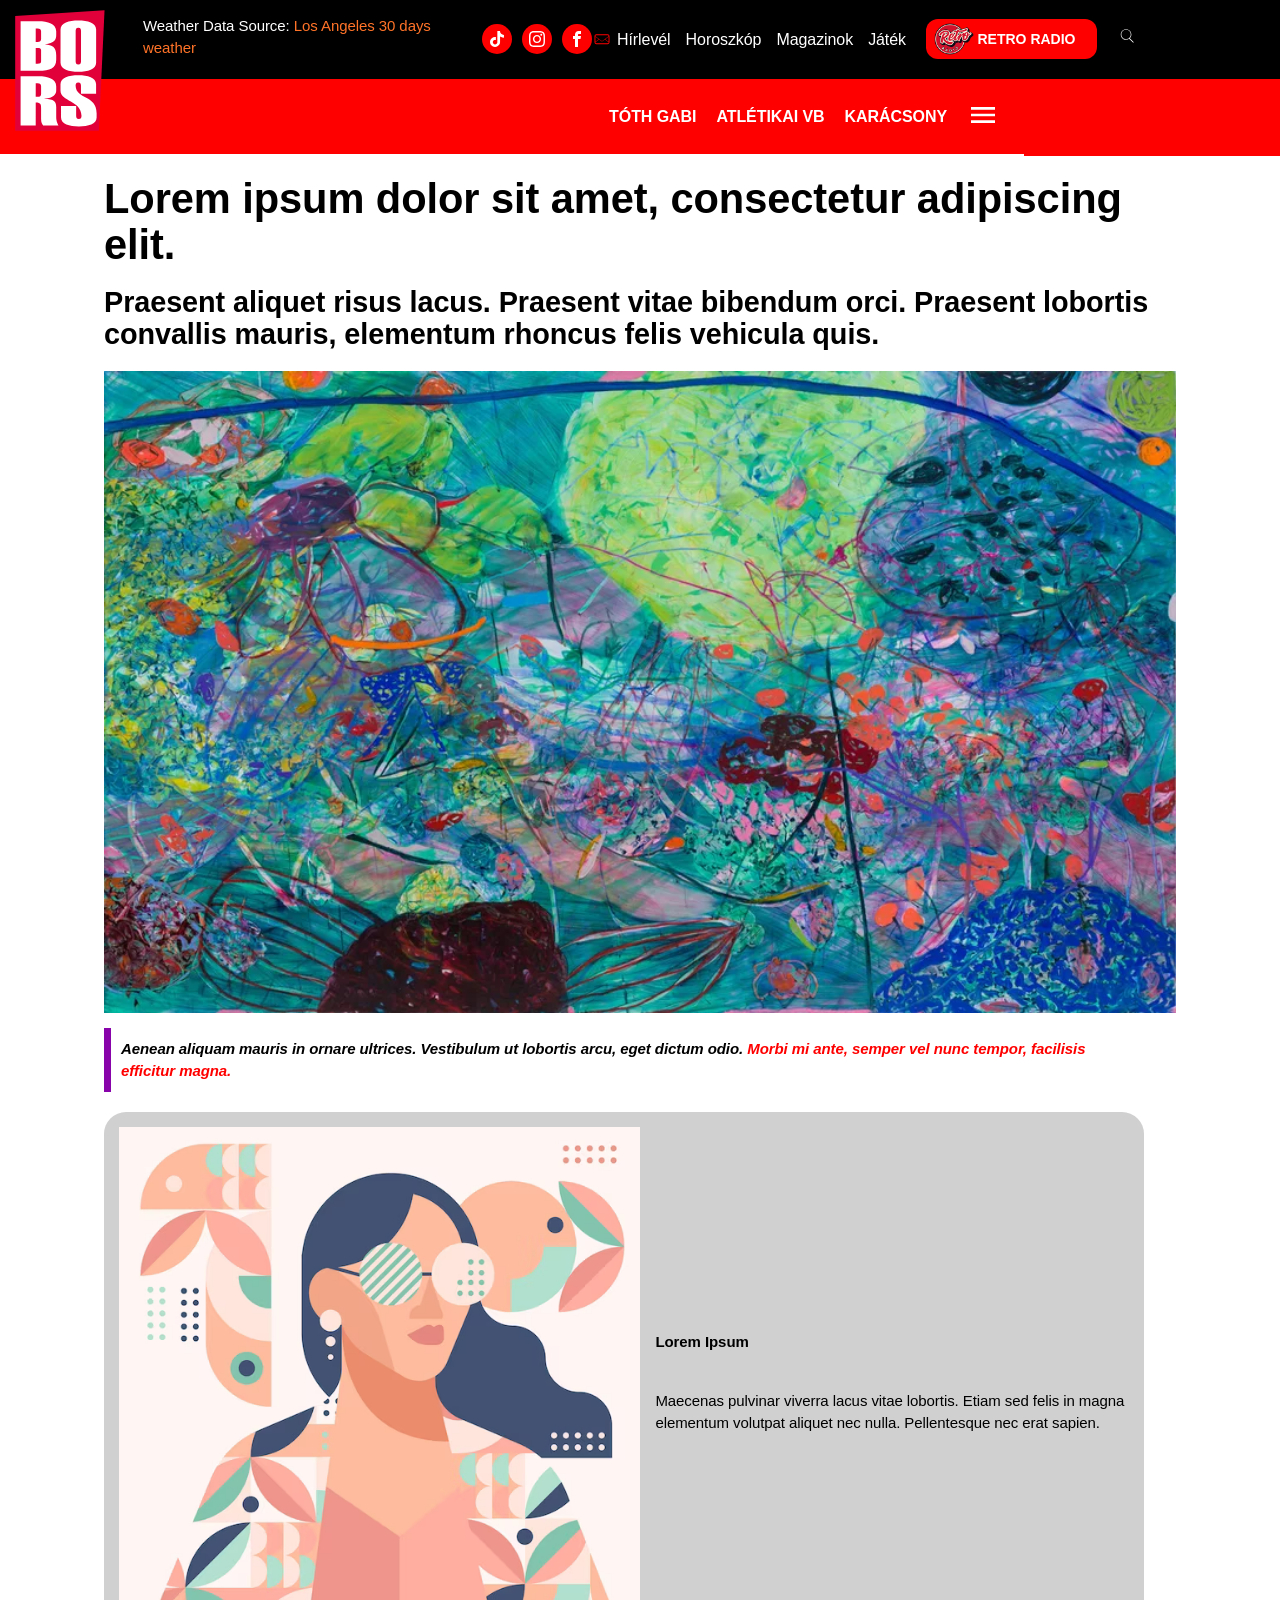
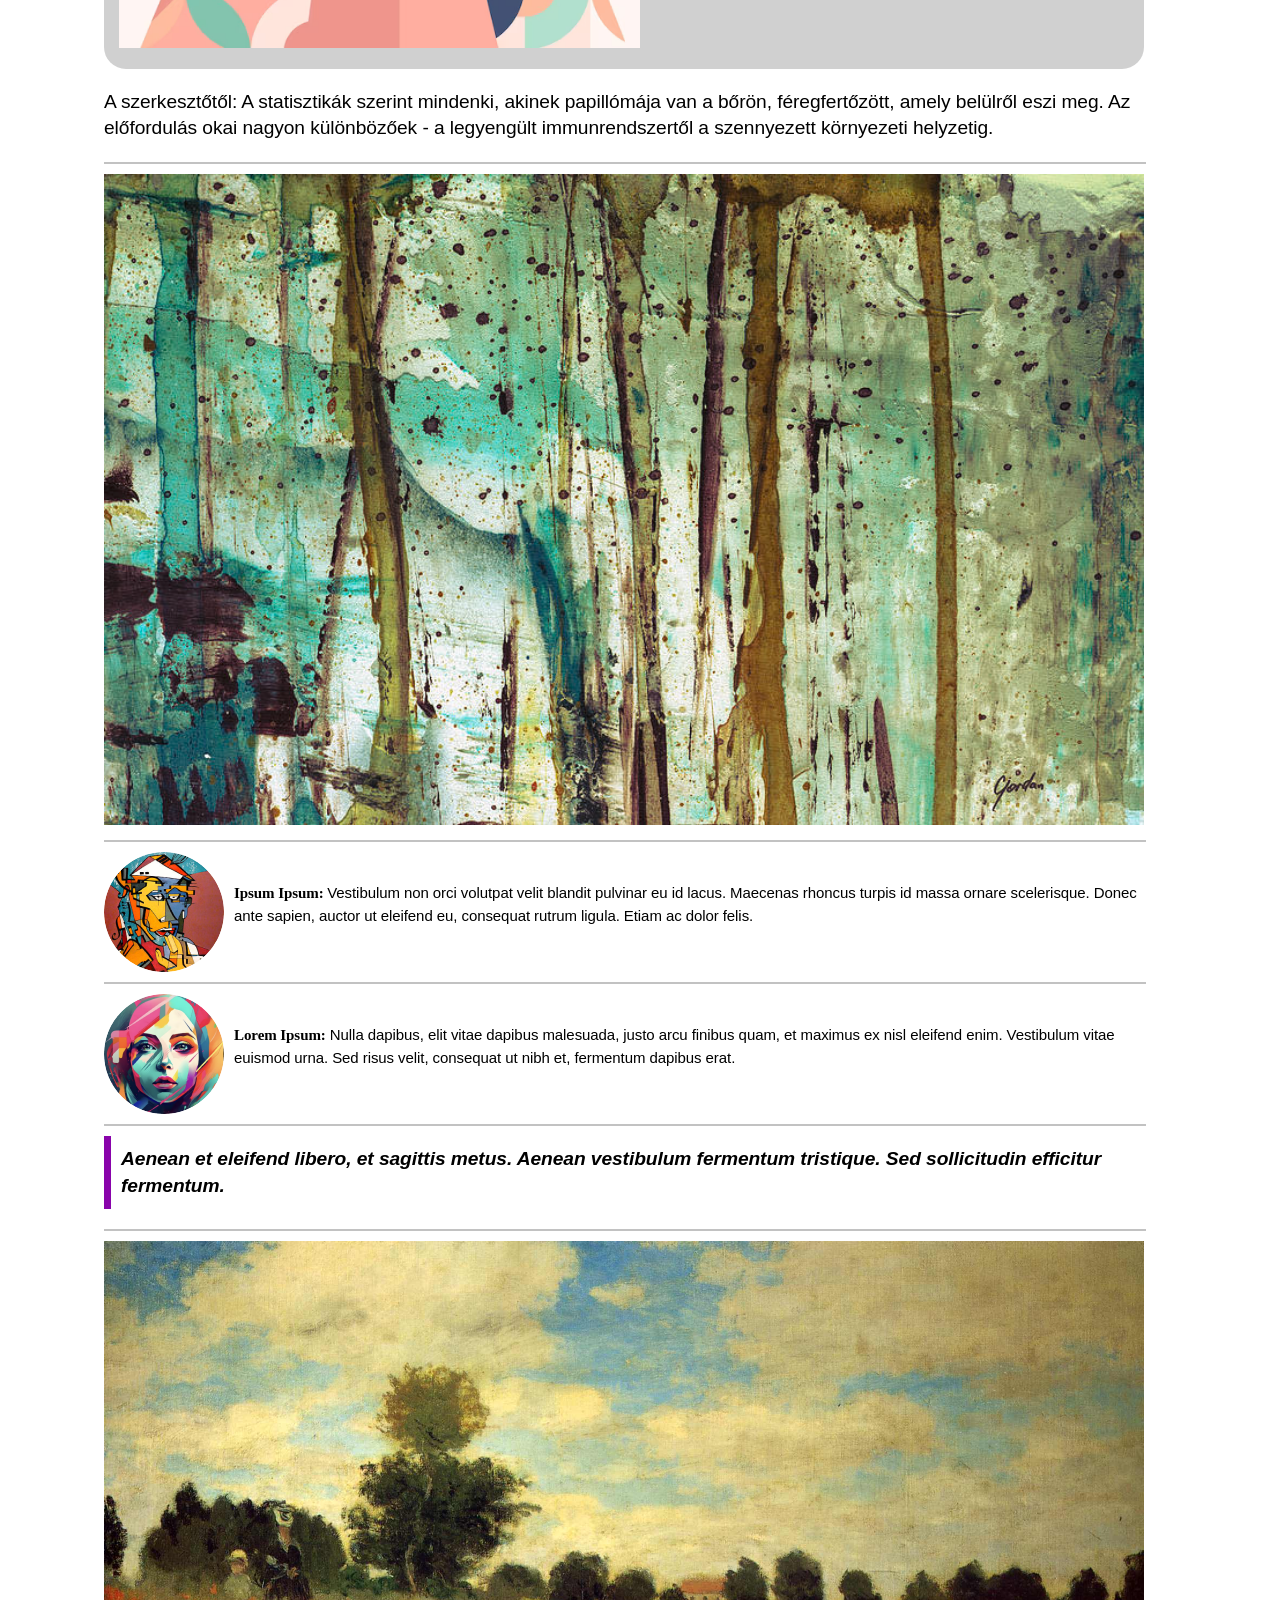
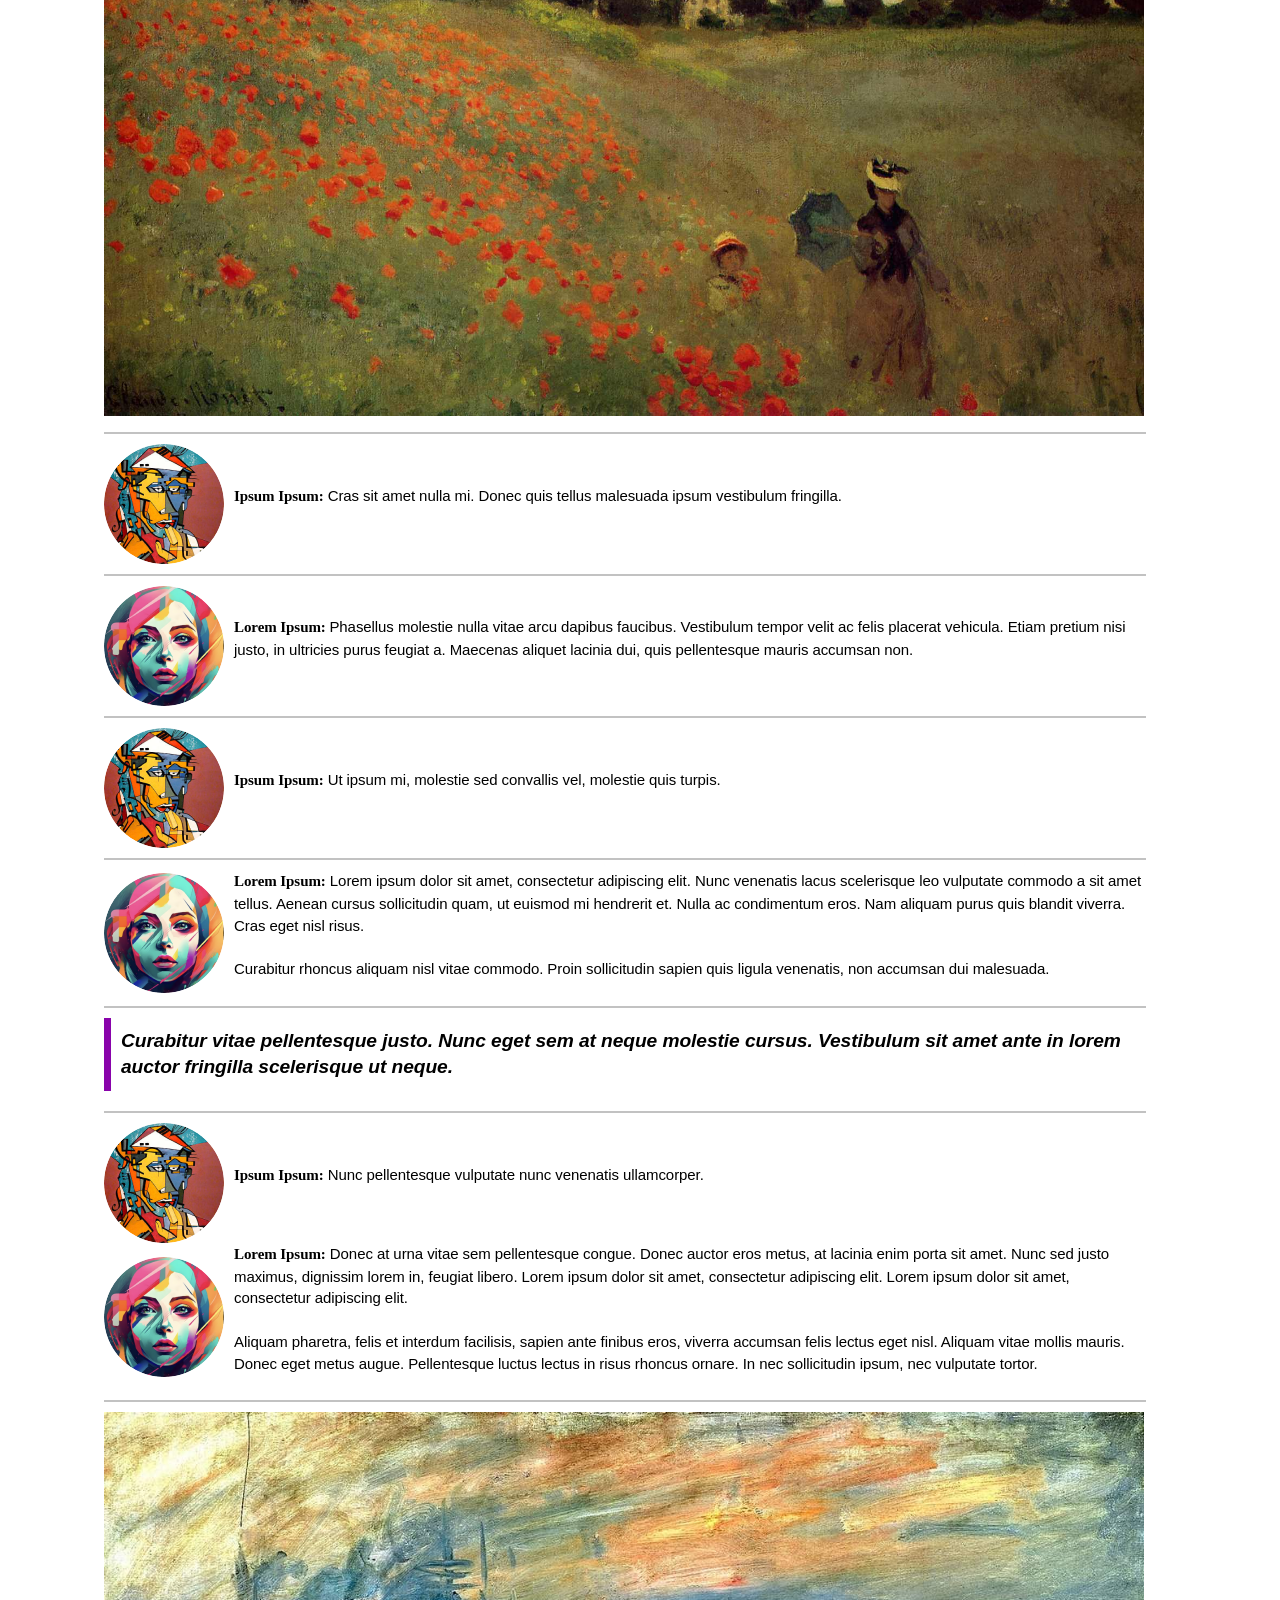
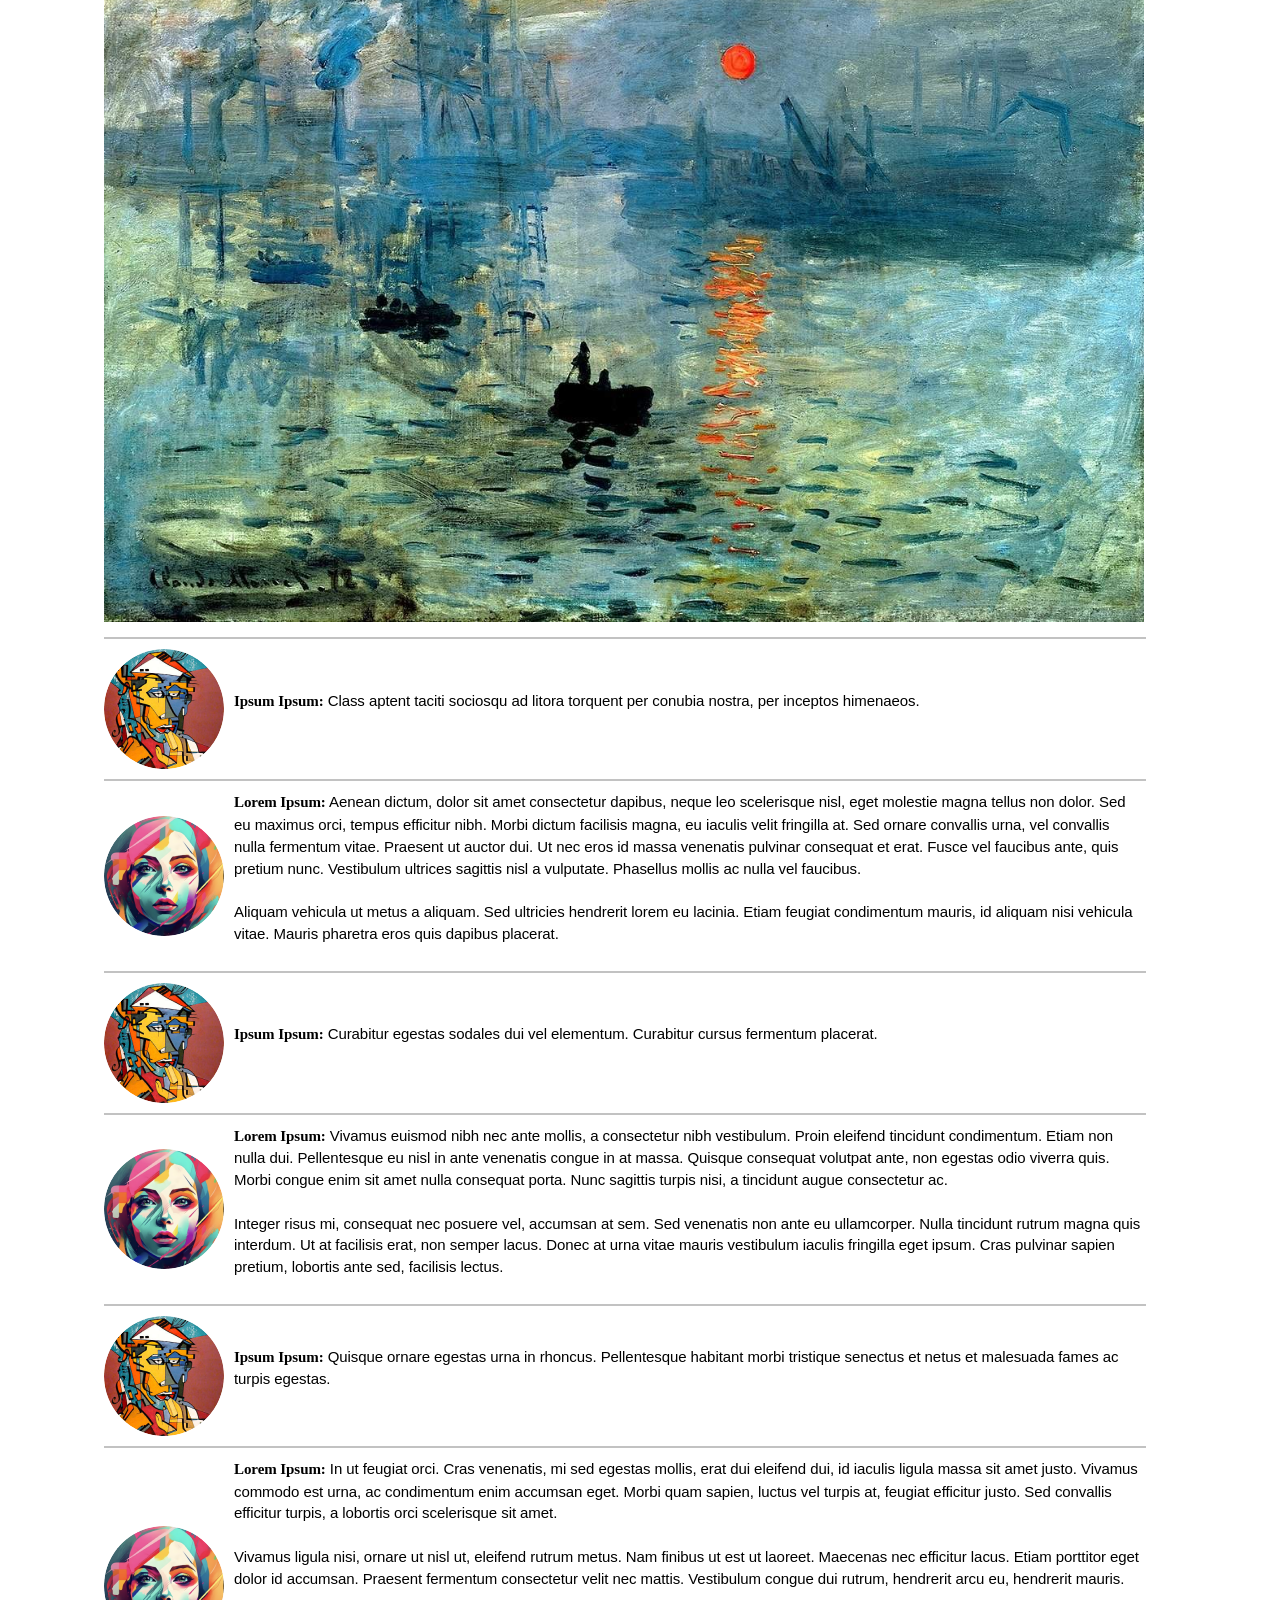
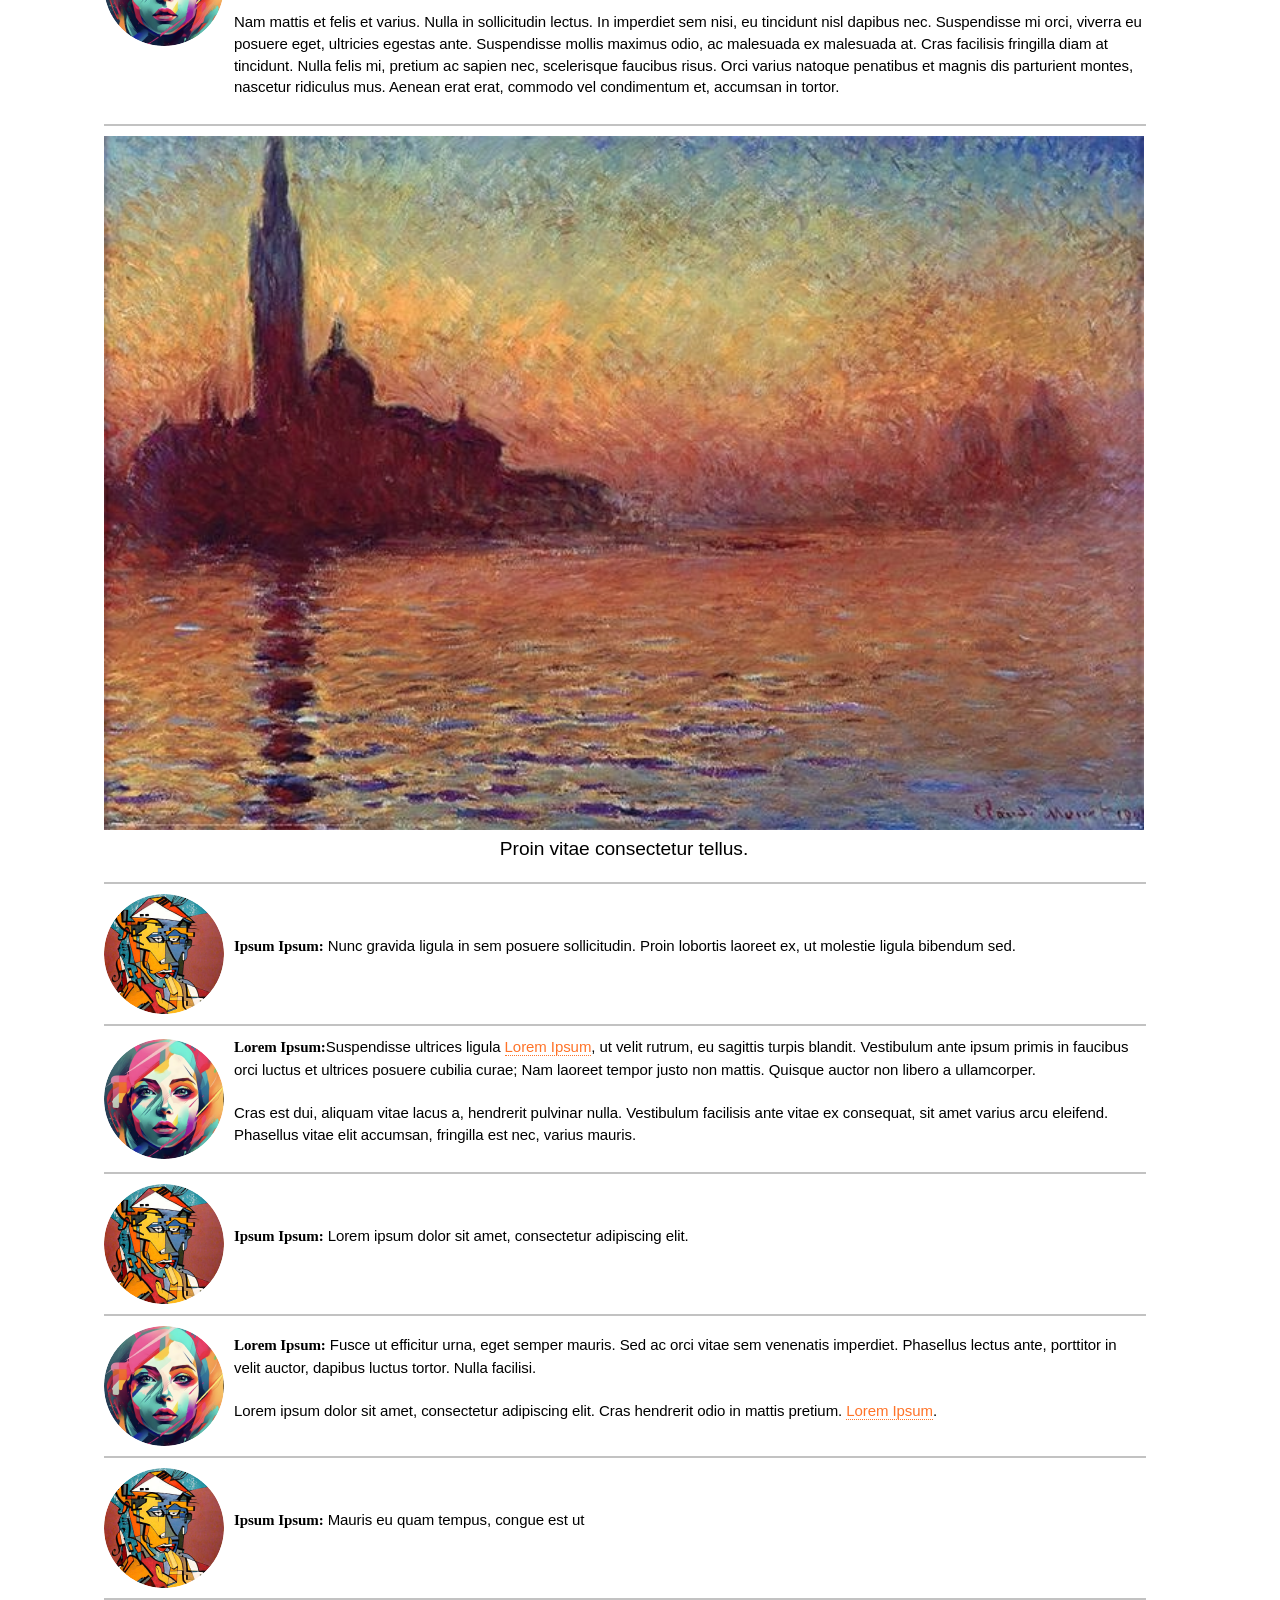
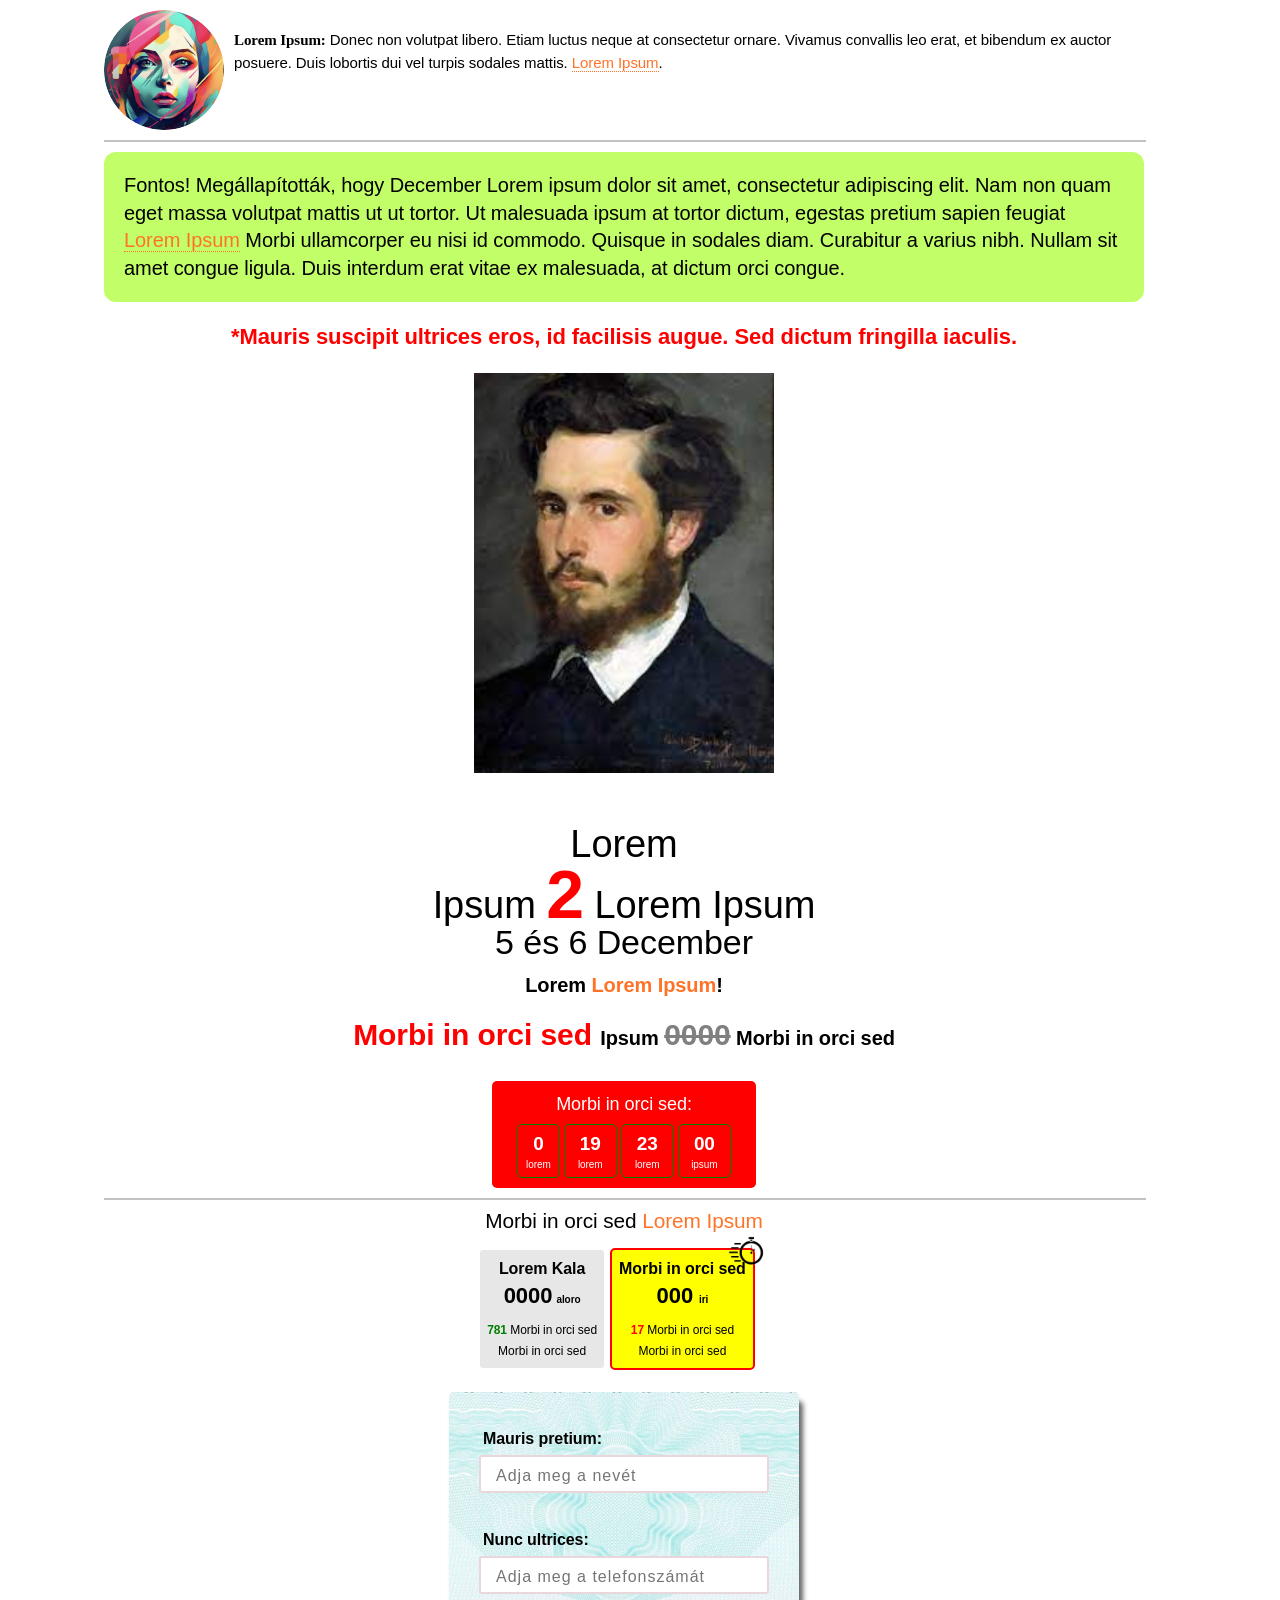
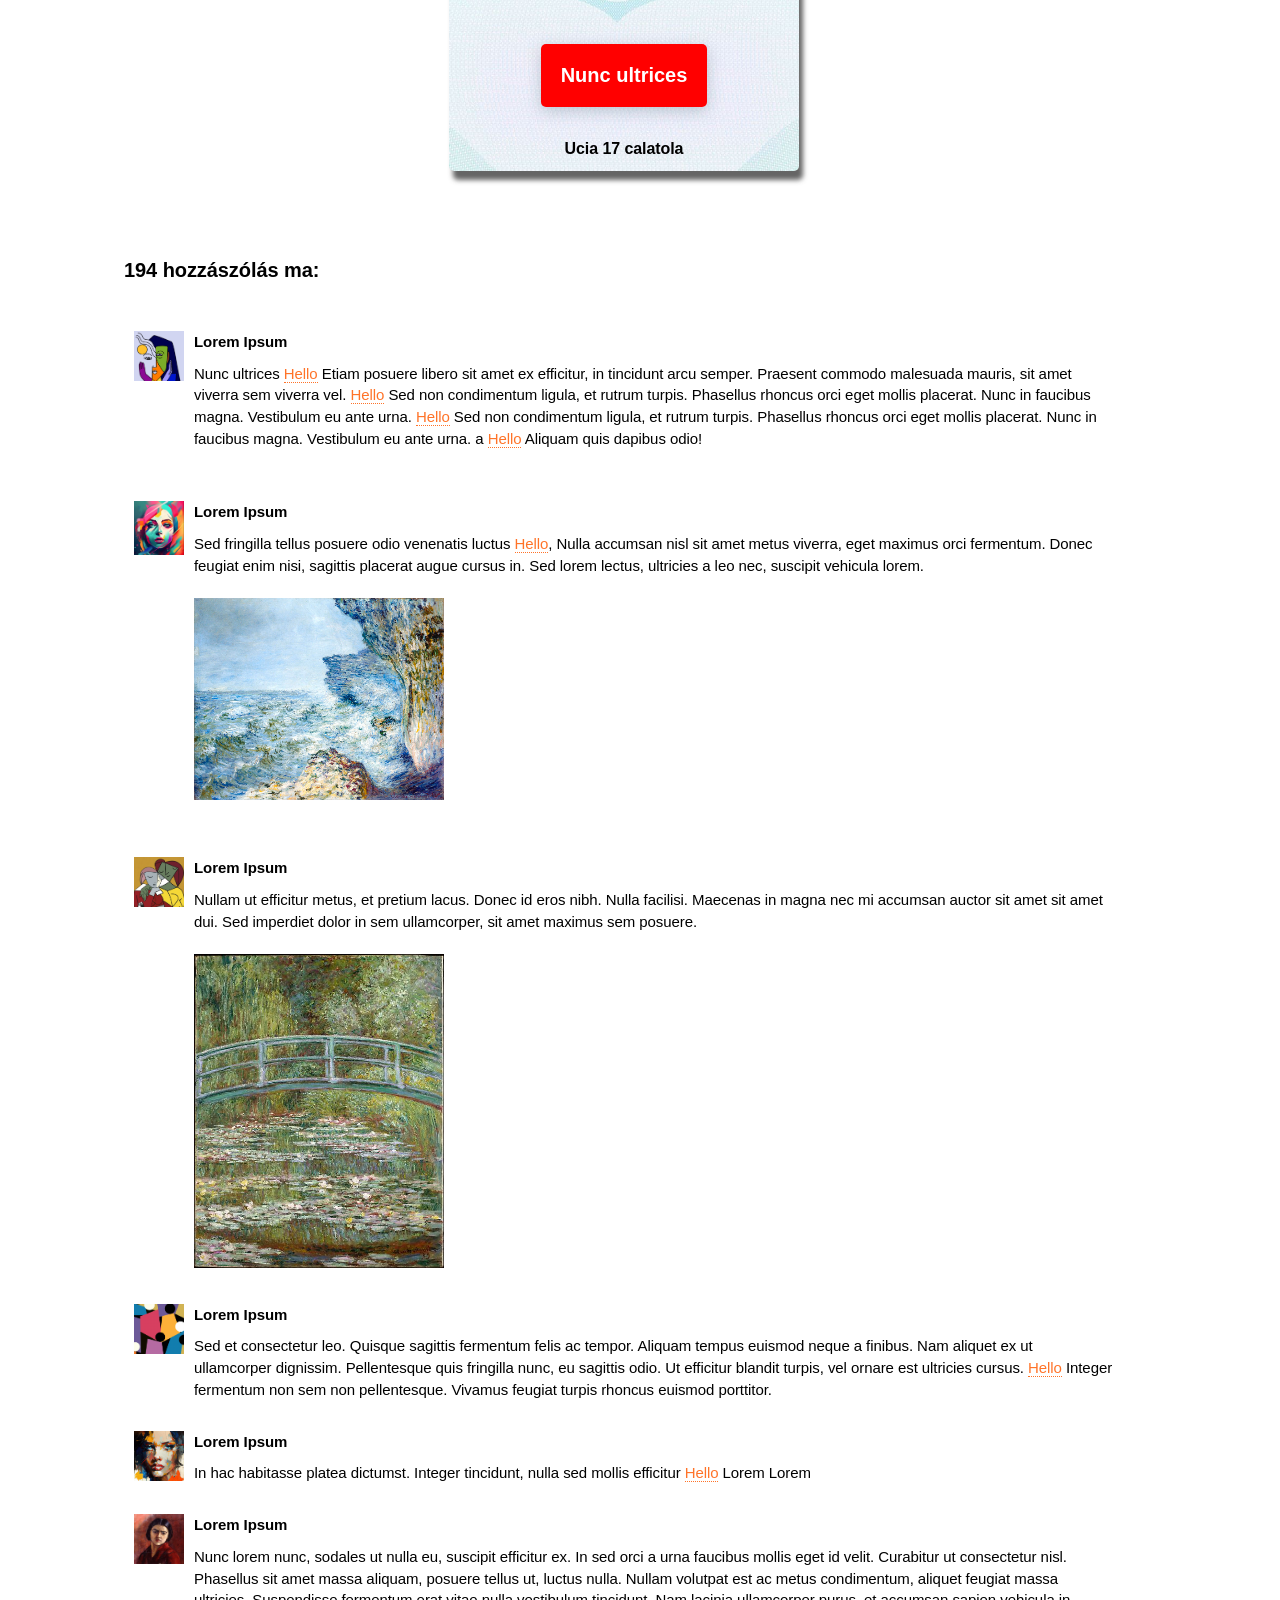
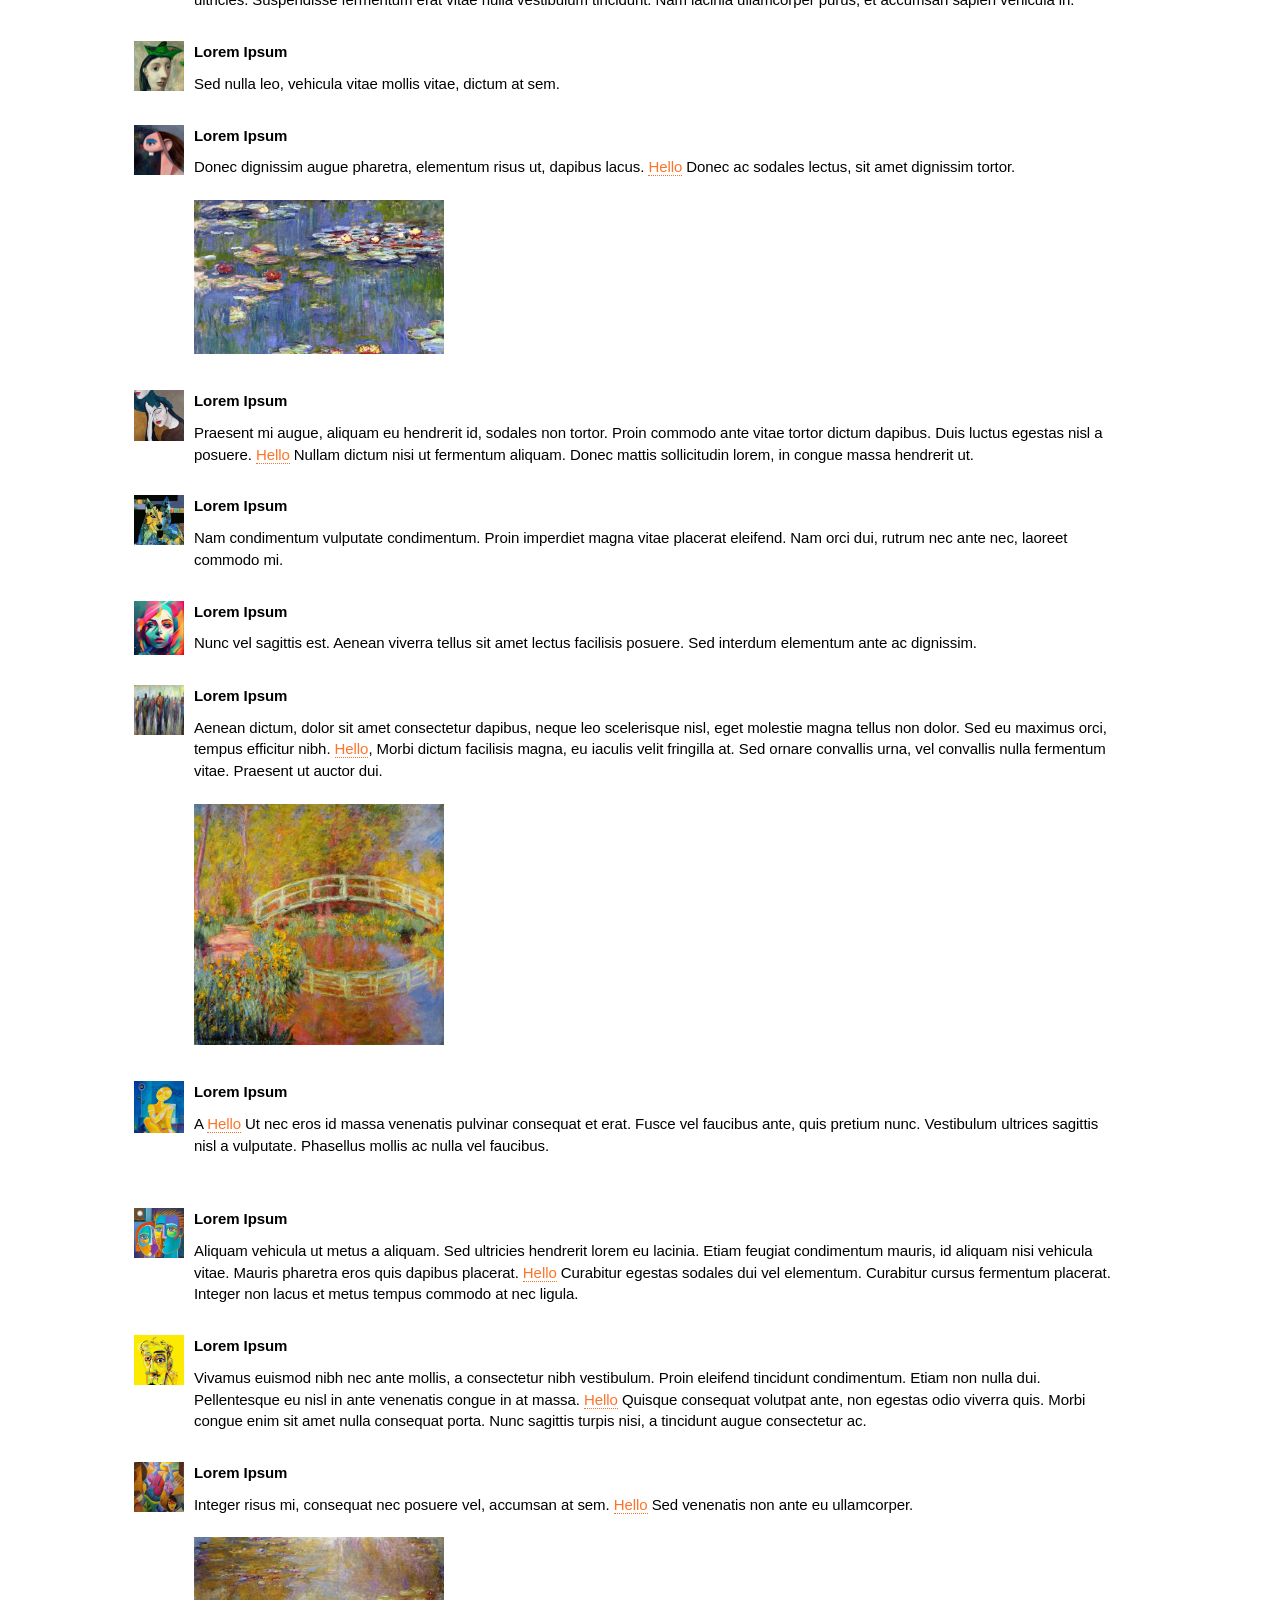
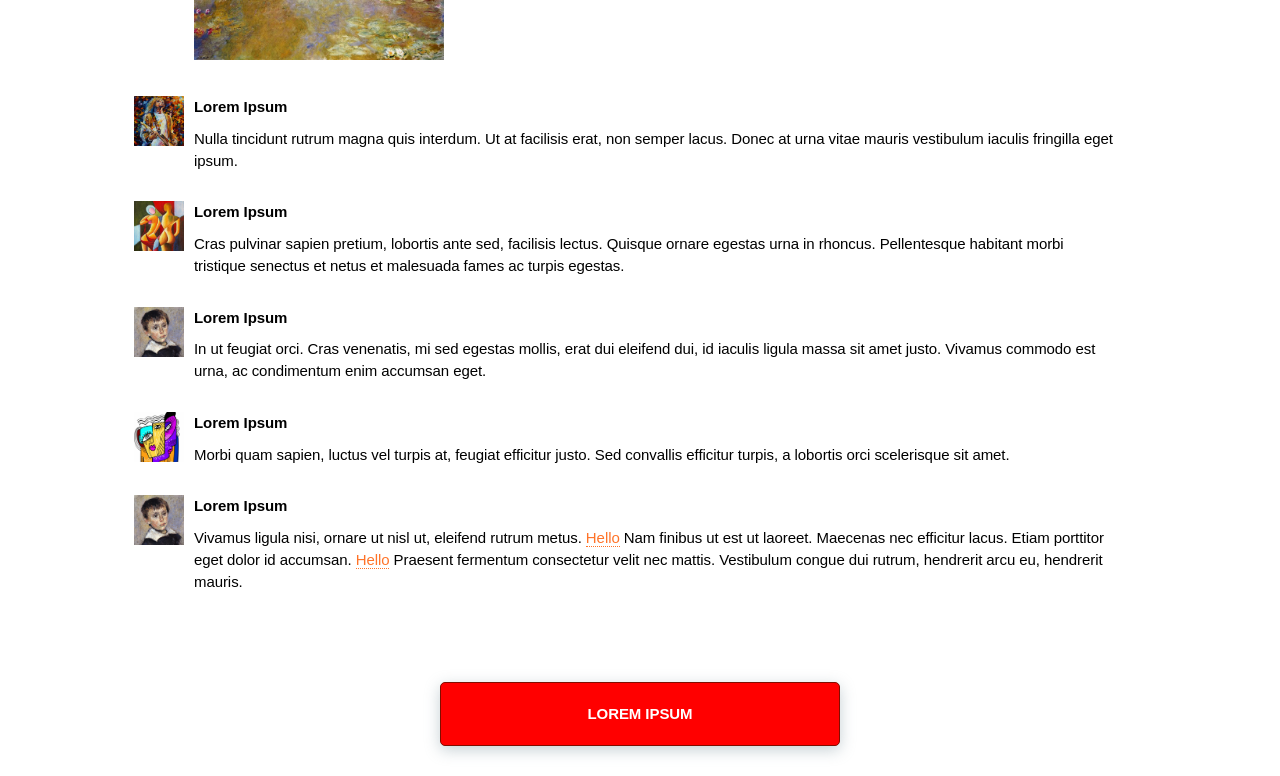
==== commit 1561a5cf: "add header" ====
--- a/index.html
+++ b/index.html
@@ -188,7 +188,11 @@
                 src="./images/logo-horizontal.svg"
                 alt="logo"
               />
-              <!-- <img class="logo-img" src="./images/bors_logo.svg" alt="logo" /> -->
+              <img
+                class="logo-img-desctop"
+                src="./images/bors_logo.svg"
+                alt="logo"
+              />
             </div>
             <div
               class="weather"
@@ -205,31 +209,84 @@
                 >Los Angeles 30 days weather</a
               >
             </div>
-               <div class="socials">
-            <ul class="socials__list">
-              <li class="socials__item">
-                <a class="socials__link" href="#">
-                  <svg class="socials__icon">
-                    <use href="./images/symbol-defs.svg#tiktok"></use>
-                  </svg>
-                </a>
-              </li>
-              <li class="socials__item">
-                <a class="socials__link" href="#">
-                  <svg class="socials__icon">
-                    <use href="./images/symbol-defs.svg#instagram"></use>
-                  </svg>
-                </a>
-              </li>
-              <li class="socials__item">
-                <a class="socials__link" href="#">
-                  <svg class="socials__icon">
-                    <use href="./images/symbol-defs.svg#facebook"></use>
-                  </svg>
-                </a>
-              </li>
-            </ul>
-          </div>
+            <div class="socials">
+              <ul class="socials__list">
+                <li class="socials__item">
+                  <a class="socials__link" href="#">
+                    <svg class="socials__icon">
+                      <use href="./images/symbol-defs.svg#tiktok"></use>
+                    </svg>
+                  </a>
+                </li>
+                <li class="socials__item">
+                  <a class="socials__link" href="#">
+                    <svg class="socials__icon">
+                      <use href="./images/symbol-defs.svg#instagram"></use>
+                    </svg>
+                  </a>
+                </li>
+                <li class="socials__item">
+                  <a class="socials__link" href="#">
+                    <svg class="socials__icon">
+                      <use href="./images/symbol-defs.svg#facebook"></use>
+                    </svg>
+                  </a>
+                </li>
+              </ul>
+            </div>
+            <div class="head__nav">
+              <div class="popular">
+                <ul class="popular__list-desctop">
+                  <li class="popular__item-desctop">
+                    <a
+                      class="popular__link-desctop popular__link-mail"
+                      href="#"
+                    >
+                      <svg class="popular__icon">
+                        <use href="./images/symbol-defs.svg#mail"></use>
+                      </svg>
+                      Hírlevél</a
+                    >
+                  </li>
+                  <li class="popular__item-desctop">
+                    <a class="popular__link-desctop" href="#"> Horoszkóp</a>
+                  </li>
+                  <li class="popular__item-desctop">
+                    <a class="popular__link-desctop" href="#"> Magazinok</a>
+                  </li>
+                  <li class="popular__item-desctop">
+                    <a class="popular__link-desctop" href="#"> Játék</a>
+                  </li>
+                </ul>
+              </div>
+              <div id="radio">
+                <audio id="radio-player">
+                  <source
+                    src="http://cast.radiogroup.com.ua:8000/avtoradio"
+                    type="audio/mpeg"
+                  />
+                  Ваш браузер не поддерживает воспроизведение аудио.
+                </audio>
+                <div class="controlls"></div>
+                <img
+                  class="radio__play"
+                  src="./images/Retrorádió.png"
+                  alt="Воспроизвести"
+                />
+                <svg class="radio-play__icon">
+                  <use href="./images/symbol-defs.svg#play"></use>
+                </svg>
+                <svg class="radio-pause__icon">
+                  <use href="./images/symbol-defs.svg#pause"></use>
+                </svg>
+                <button class="radio-button">RETRO RADIO</button>
+              </div>
+              <div class="search">
+                <svg class="search__icon">
+                  <use href="./images/symbol-defs.svg#search"></use>
+                </svg>
+              </div>
+            </div>
             <div class="mob__menu">
               <svg class="search__icon">
                 <use href="./images/symbol-defs.svg#search"></use>
@@ -242,8 +299,13 @@
                   ></use>
                 </svg>
               </button>
-              <button type="button" class="menu-close" data-menu-close>
-                <svg width="40" height="40">
+              <button
+                type="button"
+                class="menu-close"
+                style="display: none"
+                data-menu-close
+              >
+                <svg width="40" height="40" style="fill: white">
                   <use
                     class="menu-btn__icon--close"
                     href="./images/symbol-defs.svg#icon-menu-close"
@@ -254,7 +316,7 @@
           </div>
         </div>
         <div class="header__bottom">
-          <div class="header__navigation header__container">
+          <div class="header__navigation">
             <ul class="nav__list">
               <li class="nav__item">
                 <a class="nav__link" href="#">TÓTH GABI</a>
@@ -266,6 +328,26 @@
                 <a class="nav__link" href="#">KARÁCSONY</a>
               </li>
             </ul>
+            <button class="menu-toggle__button" data-menu-toggle-dt="open">
+              <svg width="40" height="40">
+                <use
+                  class="menu-btn__icon--menu"
+                  href="./images/symbol-defs.svg#icon-menu"
+                ></use>
+              </svg>
+            </button>
+            <button
+              class="menu-toggle__button"
+              data-menu-toggle-dt="close"
+              style="display: none"
+            >
+              <svg width="40" height="40">
+                <use
+                  class="menu-btn__icon--menu"
+                  href="./images/symbol-defs.svg#icon-menu-close"
+                ></use>
+              </svg>
+            </button>
           </div>
         </div>
         <div class="mob-menu is-hidden" data-menu>
@@ -345,118 +427,28 @@
             </div>
           </div>
         </div>
-      </header>
-      <!-- <header class="header">
-        <div class="header__container">
-          <div class="logo">
-            <img class="logo-img" src="./images/bors_logo.svg" alt="logo" />
-            <img
-              class="logo-img"
-              src="./images/logo-horizontal.svg"
-              alt="logo"
-            />
-          </div>
-          <div
-            class="weather"
-            id="ww_3e92c3cc4d210"
-            v="1.3"
-            loc="id"
-            a='{"t":"responsive","lang":"en","sl_lpl":1,"ids":[],"font":"Arial","sl_ics":"one","sl_sot":"celsius","cl_bkg":"#FFFFFF00","cl_font":"#000000","cl_cloud":"#d4d4d4","cl_persp":"#2196F3","cl_sun":"#FFC107","cl_moon":"#FFC107","cl_thund":"#FF5722","sl_tof":"3","cl_odd":"#00000000","el_wfc":3}'
-          >
-            Weather Data Source:
-            <a
-              href="https://sharpweather.com/weather_los_angeles/30_days/"
-              id="ww_3e92c3cc4d210_u"
-              target="_blank"
-              >Los Angeles 30 days weather</a
-            >
-          </div>
-          <div class="socials">
-            <ul class="socials__list">
-              <li class="socials__item">
-                <a class="socials__link" href="#">
-                  <svg class="socials__icon">
-                    <use href="./images/symbol-defs.svg#tiktok"></use>
-                  </svg>
-                </a>
-              </li>
-              <li class="socials__item">
-                <a class="socials__link" href="#">
-                  <svg class="socials__icon">
-                    <use href="./images/symbol-defs.svg#instagram"></use>
-                  </svg>
-                </a>
-              </li>
-              <li class="socials__item">
-                <a class="socials__link" href="#">
-                  <svg class="socials__icon">
-                    <use href="./images/symbol-defs.svg#facebook"></use>
-                  </svg>
-                </a>
-              </li>
-            </ul>
-          </div>
-          <div class="head__nav">
-            <div class="popular">
-              <ul class="popular__list">
-                <li class="popular__item">
-                  <a class="popular__link popular__link-mail" href="#">
-                    <svg class="popular__icon">
-                      <use href="./images/symbol-defs.svg#mail"></use>
-                    </svg>
-                    Hírlevél</a
-                  >
-                </li>
-                <li class="popular__item">
-                  <a class="popular__link" href="#"> Horoszkóp</a>
-                </li>
-                <li class="popular__item">
-                  <a class="popular__link" href="#"> Magazinok</a>
-                </li>
-                <li class="popular__item">
-                  <a class="popular__link" href="#"> Játék</a>
-                </li>
-              </ul>
-            </div>
-            <div id="radio">
-              <audio id="radio-player">
-                <source
-                  src="http://cast.radiogroup.com.ua:8000/avtoradio"
-                  type="audio/mpeg"
-                />
-                Ваш браузер не поддерживает воспроизведение аудио.
-              </audio>
-              <div class="controlls"></div>
-              <img
-                class="radio__play"
-                src="./images/Retrorádió.png"
-                alt="Воспроизвести"
-              />
-              <svg class="radio-play__icon">
-                <use href="./images/symbol-defs.svg#play"></use>
-              </svg>
-              <svg class="radio-pause__icon">
-                <use href="./images/symbol-defs.svg#pause"></use>
-              </svg>
-              <button class="radio-button">RETRO RADIO</button>
-            </div>
-            <div class="search">
-              <svg class="search__icon">
-                <use href="./images/symbol-defs.svg#search"></use>
-              </svg>
-            </div>
-          </div>
-        </div>
-      </header> -->
-      <!-- <div class="test header__container">
-        <div class="header__navigation">
-          <ul class="nav__list">
-            <li class="nav__item">TEST</li>
-            <li class="nav__item">TEST</li>
-            <li class="nav__item">TEST</li>
+        <div class="mob-menu__top-dt">
+          <span class="mob-menu__title-dt">ROVATOK</span>
+          <ul class="mob-menu__list-dt">
+            <li class="mob-menu__item-dt">
+              <a href="./index.html" class="mob-menu__link-dt">AKTUÁLIS</a>
+            </li>
+            <li class="mob-menu__item-dt">
+              <a href="./portfolio.html" class="mob-menu__link-dt">CELEB</a>
+            </li>
+            <li class="mob-menu__item-dt">
+              <a href="" class="mob-menu__link-dt">SPORT</a>
+            </li>
+            <li class="mob-menu__item-dt">
+              <a href="" class="mob-menu__link-dt">TEST ÉS LÉLEK</a>
+            </li>
+            <li class="mob-menu__item-dt">
+              <a href="" class="mob-menu__link-dt">INGATLANT KERESEK!</a>
+            </li>
           </ul>
         </div>
-      </div> -->
+      </header>
+
       <!-- ==== FIN HEADER ==== -->
       <main data-index="0">
         <article class="module-interior" data-mod="atresmedia_module_interior">
@@ -1606,7 +1598,13 @@
     </div>
     <a class="adom-button">Lorem Ipsum</a>
     <!-- ==== FOOTER ==== -->
-
+    <footer>
+      <div>
+        <div></div>
+        <div></div>
+        <div></div>
+      </div>
+    </footer>
     <!-- ==== FOOTER END ==== -->
 
     <script type="text/javascript">
@@ -1682,5 +1680,6 @@
     ></script>
     <script src="./js/radio.js"></script>
     <script src="./js/burger.js"></script>
+    <script src="./js/burgerDesctop.js"></script>
   </body>
 </html>
--- a/header-footer.css
+++ b/header-footer.css
@@ -1,100 +1,115 @@
-/* .header {
-    padding-left: 200px;
+header {
+  position: relative;
+}
+
+.header__top {
   background-color: black;
-  display: flex;
-  justify-content: center;
-}
-
-.header__container {
-  @media screen and (max-width: 480px) {
+}
+
+.header__layout {
+  @media screen and (min-width: 320px) {
+    display: flex;
+    justify-content: space-between;
     width: 320px;
+    padding: 15px;
     margin: 0 auto;
   }
-  max-width: 1400px;
-  display: flex;
-  justify-content: space-between;
-  align-items: center;
-}
-
-.test {
-  background-color: red;
-}
-
-.header__navigation {
-
-}
-
-.nav__list {
-  display: flex;
-  justify-content: right;
+  @media screen and (min-width: 768px) {
+    display: flex;
+    justify-content: space-between;
+    align-items: center;
+    width: 768px;
+    margin: 0 auto;
+  }
+  @media screen and (min-width: 1024px) {
+    width: 1024px;
+  }
+}
+
+.logo__img-mob {
+  width: 103px;
+  height: 39px;
+  @media screen and (min-width: 1024px) {
+    display: none;
+  }
+}
+
+.logo-img-desctop {
+  display: none;
+  @media screen and (min-width: 1024px) {
+    display: block;
+    width: 90px;
+    height: 121px;
+    position: absolute;
+    top: 10px;
+    left: 15px;
+    transition: all 250ms;
+  }
+}
+
+.logo-img-desctop:hover,
+.logo-img-desctop:focus {
+  transform: scale(1.2);
 }
 
 .weather {
-  @media screen and (max-width: 420px) {
-    display: none;
-  }
-  display: block;
-  max-width: 350px;
-  display: block;
-}
-
-#ww_3e92c3cc4d210 {
-  max-width: 250px;
-}
-
-#ww_3e92c3cc4d210 .ww-box[min-width~="329px"] .current-name {
-  margin: 0;
+  display: none;
+  @media screen and (min-width: 768px) {
+    display: block;
+    max-width: 350px;
+  }
 }
 
 .ww_box {
-  display: block;
+  display: flex;
+  width: 250px;
+}
+
+#ww_3e92c3cc4d210 .ww-box[max-width~="768px"] .ww_col1 {
+  margin-left: 40px;
+  display: flex;
+  gap: 5px;
+}
+
+.ww_col1 {
+  width: 280px;
+}
+
+.location {
+  font-size: 16px;
+  color: white;
+}
+
+.ww_child {
+  width: 50px;
+  height: 40px;
+}
+
+.ww_child span {
+  font-size: 16px;
+  color: white;
 }
 
 .ww_source svg {
   display: none;
-}
-
-.ww_col1 {
-  max-width: 250px;
-  display: flex;
-  align-items: center;
-}
-
-.current-name {
-  max-width: 100px;
-}
-
-div.ww_child.current-name {
-  margin: 0;
-}
-
-.ww_child .location {
-  font-size: 16px;
-  color: white;
-}
-.current-temp {
-  max-width: 50px;
-}
-
-.current-temp span {
-  font-size: 16px;
-  color: white;
-  display: block;
-}
-
-.logo-img {
-  display: block;
-  width: 90px;
-  height: 122px;
-}
-
-.ww_child {
-  width: 24px;
-  height: 24px;
+  width: 5px;
+  height: 5px;
+}
+
+#ww_3e92c3cc4d210 .ww_source {
+  width: 5px;
+  height: 5px;
+  display: none;
+  position: absolute;
+  top: 0;
+  left: 0;
 }
 
 .socials {
-  margin-left: 30px;
+  display: none;
+  @media screen and (min-width: 1024px) {
+    display: block;
+  }
 }
 
 .socials__list {
@@ -136,33 +151,164 @@
   fill: white;
 }
 
-div.popular {
-  width: 600px;
+.search__icon {
+  width: 40px;
+  height: 40px;
+  fill: white;
+  @media screen and (min-width: 1024px) {
+    width: 20px;
+    height: 20px;
+  }
+}
+
+.menu-btn__icon--menu {
+  fill: white;
+}
+
+.head__nav {
+  display: none;
+  @media screen and (min-width: 1024px) {
+    display: flex;
+    gap: 20px;
+    align-items: center;
+    text-align: center;
+    justify-content: space-between;
+  }
+}
+
+.popular__list-desctop {
+  @media screen and (min-width: 1024px) {
+    display: flex;
+    gap: 15px;
+  }
+}
+
+.popular__link-desctop {
+  @media screen and (min-width: 1024px) {
+    font-size: 16px;
+    color: white;
+  }
+}
+
+.popular__link-desctop:hover,
+.popular__link-desctop:focus {
+  color: orange;
+}
+
+.popular__list-desctop {
+  @media screen and (min-width: 1024px) {
+    display: flex;
+  }
+}
+
+.mob__menu {
+  display: inline-flex;
+  gap: 10px;
+  @media screen and (min-width: 1024px) {
+    display: none;
+  }
+}
+
+.header__bottom {
+  background-color: red;
+}
+
+.header__navigation {
+  display: flex;
+  justify-content: space-between;
+  @media screen and (min-width: 768px) {
+    display: flex;
+    justify-content: center;
+    align-items: center;
+    width: 768px;
+    padding: 15px;
+  }
+  @media screen and (min-width: 1024px) {
+    width: 1024px;
+    border-bottom: 2px solid white;
+  }
+}
+
+.menu-open__navigate,
+.menu-close__navigate {
+  display: none;
+  @media screen and (min-width: 1024px) {
+    display: block;
+  }
+}
+
+.nav__list {
+  display: flex;
+  align-items: center;
+  text-align: center;
+  padding: 0;
+  margin: 0;
+  overflow-x: auto;
+  white-space: nowrap;
+  @media screen and (min-width: 1024px) {
+    margin-right: 0;
+    margin-left: auto;
+  }
+}
+
+.nav__item {
+  padding: 10px;
+  font-size: 16px;
+}
+
+.nav__link {
+  color: white;
+  font-size: 16px;
+  font-weight: 700;
+}
+
+/* BURGER MENU */
+
+.mob-menu {
+  padding: 20px;
+  background-color: orange;
+}
+
+.mob-menu__top {
+  border-bottom: 2px solid black;
+}
+
+.mob-menu__title {
+  font-size: 24px;
+  font-weight: bold;
+}
+
+.mob-menu__list {
+  display: flex;
+  flex-direction: column;
+  gap: 15px;
+  padding-bottom: 20px;
+}
+
+.mob-menu__link {
+  font-size: 18px;
+  color: black;
 }
 
 .popular__link-mail {
   display: flex;
-  gap: 10px;
-  align-items: center;
-  justify-content: center;
+  align-items: center;
+  gap: 5px;
 }
 
 .popular__list {
   display: flex;
-  justify-content: right;
-  gap: 16px;
-  align-items: center;
+  flex-direction: column;
+  gap: 20px;
+  padding-top: 20px;
+  padding-bottom: 20px;
+  border-bottom: 2px solid black;
 }
 
 .popular__link {
-  color: white;
-  font-size: 16px;
+  color: black;
+  font-size: 18px;
   transition: all 250ms;
-}
-
-.popular__link:hover,
-.popular__link:focus {
-  color: orange;
 }
 
 .popular__icon {
@@ -172,21 +318,28 @@
   fill: red;
 }
 
-ul {
-  margin: 0;
-}
-
 #radio {
-  width: 171px;
+  width: 100%;
+  margin-top: 20px;
   background-color: red;
   border-radius: 12px;
   color: white;
   display: flex;
   align-items: center;
   text-align: center;
-  justify-content: space-between;
+  justify-content: center;
   padding: 10px;
   position: relative;
+  @media screen and (min-width: 768px) {
+    margin: 20px auto;
+    padding: 5px 8px;
+    width: 171px;
+  }
+  @media screen and (min-width: 1024px) {
+    margin: 0;
+    padding: 5px 8px;
+    width: 171px;
+  }
 }
 
 .radio__play {
@@ -197,10 +350,6 @@
   transition: opacity 250ms;
 }
 
-#radio:hover .radio__play {
-  opacity: 0;
-}
-
 .radio-play__icon {
   width: 30px;
   height: 30px;
@@ -219,346 +368,87 @@
   font-weight: 600;
 }
 
-.search {
-  display: flex;
-}
-
-.search__icon {
-  width: 25px;
-  height: 25px;
-  fill: white;
-}
-
-.head__nav {
-  display: flex;
-  align-items: center;
+#radio:hover .radio__play {
+  @media screen and (min-width: 1024px) {
+    opacity: 0;
+  }
+}
+
+#close {
+  display: none;
+}
+.menu-btn__icon--close {
+}
+
+.is-hidden {
+  display: none;
+}
+/* END BURHER MENU */
+
+.mob-menu__top-dt {
+  display: none;
+  padding: 15px;
+}
+.menu-toggle__button {
+  @media screen and (max-width: 1023px) {
+    display: none;
+  }
+  @media screen and (min-width: 1024px) {
+    display: block;
+  }
+}
+
+.menu-opened-dt.mob-menu__top-dt {
+  background-color: red;
+  display: flex;
+  gap: 30px;
+  justify-content: flex-end;
+  align-items: center;
+}
+
+.mob-menu__title-dt {
+  display: inline;
+  color: white;
+  font-size: 30px;
+  font-weight: 700;
+}
+
+.mob-menu__list-dt {
+  display: flex;
   gap: 20px;
-} */
-
-/* .header__container {
-  @media screen and (min-width: 320px) {
-    width: 320px;
-    padding: 15px;
-    margin: 0 auto;
-  }
-  @media screen and (min-width: 768px) {
-    display: flex;
-    justify-content: space-between;
-    max-width: 768px;
-  }
-  @media screen and (min-width: 1024px) {
-    width: 1024px;
-  }
-} */
-
-.header__top {
-  background-color: black;
-  /* background-color: aquamarine; */
-}
-
-.header__layout {
-  @media screen and (min-width: 320px) {
-    display: flex;
-    justify-content: space-between;
-    width: 320px;
-    padding: 15px;
-    margin: 0 auto;
-  }
-  @media screen and (min-width: 768px) {
-    display: flex;
-    justify-content: space-between;
-    align-items: center;
-    width: 768px;
-    margin: 0 auto;
-  }
-  @media screen and (min-width: 1024px) {
-    width: 1024px;
-  }
-}
-
-.logo__img-mob {
-  width: 103px;
-  height: 39px;
-}
-
-.weather {
-  display: none;
-  @media screen and (min-width: 768px) {
-    display: block;
-    max-width: 350px;
-  }
-}
-
-.ww_box {
-  display: flex;
-  width: 250px;
-}
-
-#ww_3e92c3cc4d210 .ww-box[max-width~="768px"] .ww_col1 {
-  margin-left: 40px;
-  display: flex;
-  gap: 5px;
-}
-
-.ww_col1 {
-  width: 280px;
-}
-
-.location {
+}
+
+.mob-menu__link-dt {
+  color: white;
   font-size: 16px;
-  color: white;
-}
-
-.ww_child {
-  width: 50px;
-  height: 40px;
-}
-
-.ww_child span {
-  font-size: 16px;
-  color: white;
-}
-
-.ww_source svg {
-  display: none;
-  width: 5px;
-  height: 5px;
-  /* position: absolute;
-  top: 0;
-  left: 0; */
-}
-
-#ww_3e92c3cc4d210 .ww_source {
-  width: 5px;
-  height: 5px;
-  display: none;
-  position: absolute;
-  top: 0;
-  left: 0;
-}
-
-/* #ww_3e92c3cc4d210 .ww-box[max-width~="768px"] {
-    width: 300px;
-} */
-
-.socials {
-  display: none;
-  @media screen and (min-width: 1024px) {
-    display: block;
-  }
-}
-
-.socials__list {
-  display: flex;
-  gap: 10px;
-  align-items: center;
-  text-align: center;
-  margin: 0;
-  padding: 0;
-}
-
-.socials__item {
-  width: 30px;
-  height: 30px;
-  border-radius: 50%;
-  background-color: red;
-  display: flex;
-  align-items: center;
-  justify-content: center;
+  padding: 15px;
   transition: all 250ms;
 }
 
-.socials__item:hover,
-.socials__item:focus {
-  transform: scale(1.2);
-}
-
-.socials__link {
+.mob-menu__link-dt:hover {
+  background-color: orange;
+  border-radius: 12px;
+}
+
+.menu-opened-dt {
   display: block;
-  margin: 0;
-  padding: 0;
-  align-items: center;
-}
-
-.socials__icon {
-  display: flex;
-  width: 16px;
-  height: 16px;
-  fill: white;
-}
-
-.search__icon {
-  width: 40px;
-  height: 40px;
-  fill: white;
-}
-
-.menu-btn__icon--menu {
-  fill: white;
-}
-
-.mob__menu {
-  display: inline-flex;
-  justify-content: space-between;
-  gap: 20px;
-}
-
-.header__bottom {
-  background-color: red;
-}
-
-.header__navigation {
-  display: flex;
-  justify-content: space-between;
-  @media screen and (min-width: 768px) {
-    justify-content: center;
-  }
-}
-
-.nav__list {
-  display: flex;
-  /* justify-content: center; */
-  align-items: center;
-  text-align: center;
-  padding: 0;
-  margin: 0;
-  overflow-x: auto;
-  white-space: nowrap;
-}
-
-.nav__item {
-  padding: 10px;
-  font-size: 16px;
-
-  /* padding: 11px 28px; */
-}
-
-.nav__link {
-  color: white;
-  font-size: 16px;
-  font-weight: 700;
-}
-
-/* BURGER MENU */
-
-.mob-menu {
-  padding: 20px;
-  background-color: orange;
-}
-
-.mob-menu__top {
-  border-bottom: 2px solid black;
-}
-
-.mob-menu__title {
-  font-size: 24px;
-  font-weight: bold;
-}
-
-.mob-menu__list {
-  display: flex;
-  flex-direction: column;
-  gap: 15px;
-  padding-bottom: 20px;
-}
-
-.mob-menu__link {
-  font-size: 18px;
-  color: black;
-}
-
-.popular__link-mail {
-  display: flex;
-  align-items: center;
-  gap: 5px;
-}
-
-.popular__item {
-  /* display: flex; */
-}
-
-.popular__list {
-  display: flex;
-  flex-direction: column;
-  gap: 20px;
-  padding-top: 20px;
-  padding-bottom: 20px;
-  border-bottom: 2px solid black;
-}
-
-.popular__link {
-  color: black;
-  font-size: 18px;
-  transition: all 250ms;
-}
-
-/* .popular__link:hover,
-.popular__link:focus {
-  color: orange;
-} */
-
-.popular__icon {
-  display: flex;
-  width: 20px;
-  height: 15px;
-  fill: red;
-}
-
-#radio {
-  width: 100%;
-  margin-top: 20px;
-  background-color: red;
-  border-radius: 12px;
-  color: white;
-  display: flex;
-  align-items: center;
-  text-align: center;
-  justify-content: center;
-  padding: 10px;
-  position: relative;
-}
-
-.radio__play {
-  position: absolute;
-  top: 5;
-  left: 8px;
-  width: 40px;
-  transition: opacity 250ms;
-}
-
-/* #radio:hover .radio__play {
-  opacity: 0;
-} */
-
-.radio-play__icon {
-  width: 30px;
-  height: 30px;
-  fill: white;
-}
-
-.radio-pause__icon {
-  width: 30px;
-  height: 30px;
-  fill: white;
-  display: none;
-}
-
-.radio-button {
-  font-size: 14px;
-  font-weight: 600;
-}
-
-.menu-close {
-  display: none;
-}
-.menu-btn__icon--close {
-  fill: white;
-}
-
-.is-hidden {
-  display: none;
-}
-/* END BURHER MENU */
+}
+
+.menu-opened-dt {
+  display: block;
+}
+
+.menu-toggle {
+  display: none;
+}
+
+.menu-opened-dt .menu-toggle[data-menu-action="close"] {
+  display: block;
+}
+
+.menu-opened-dt .menu-toggle[data-menu-action="open"] {
+  display: none;
+}
 
 ul {
   margin: 0;
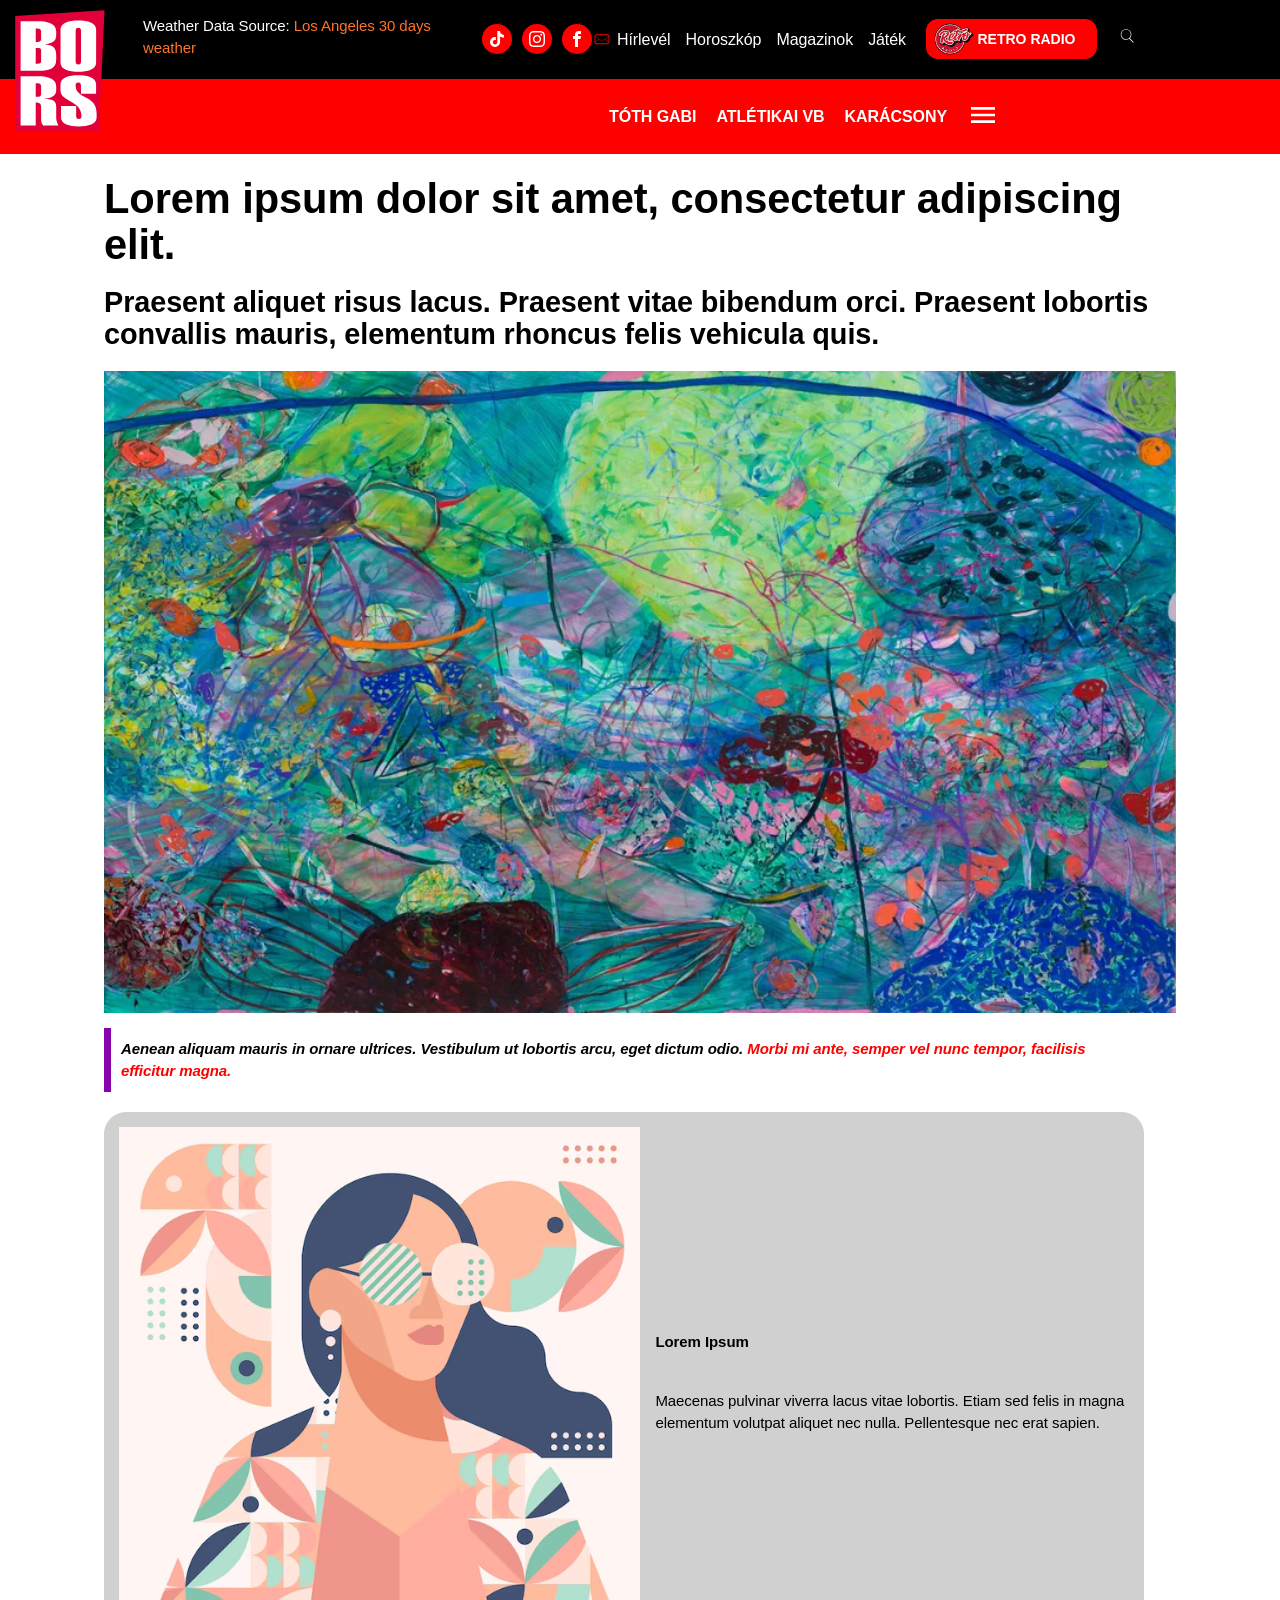
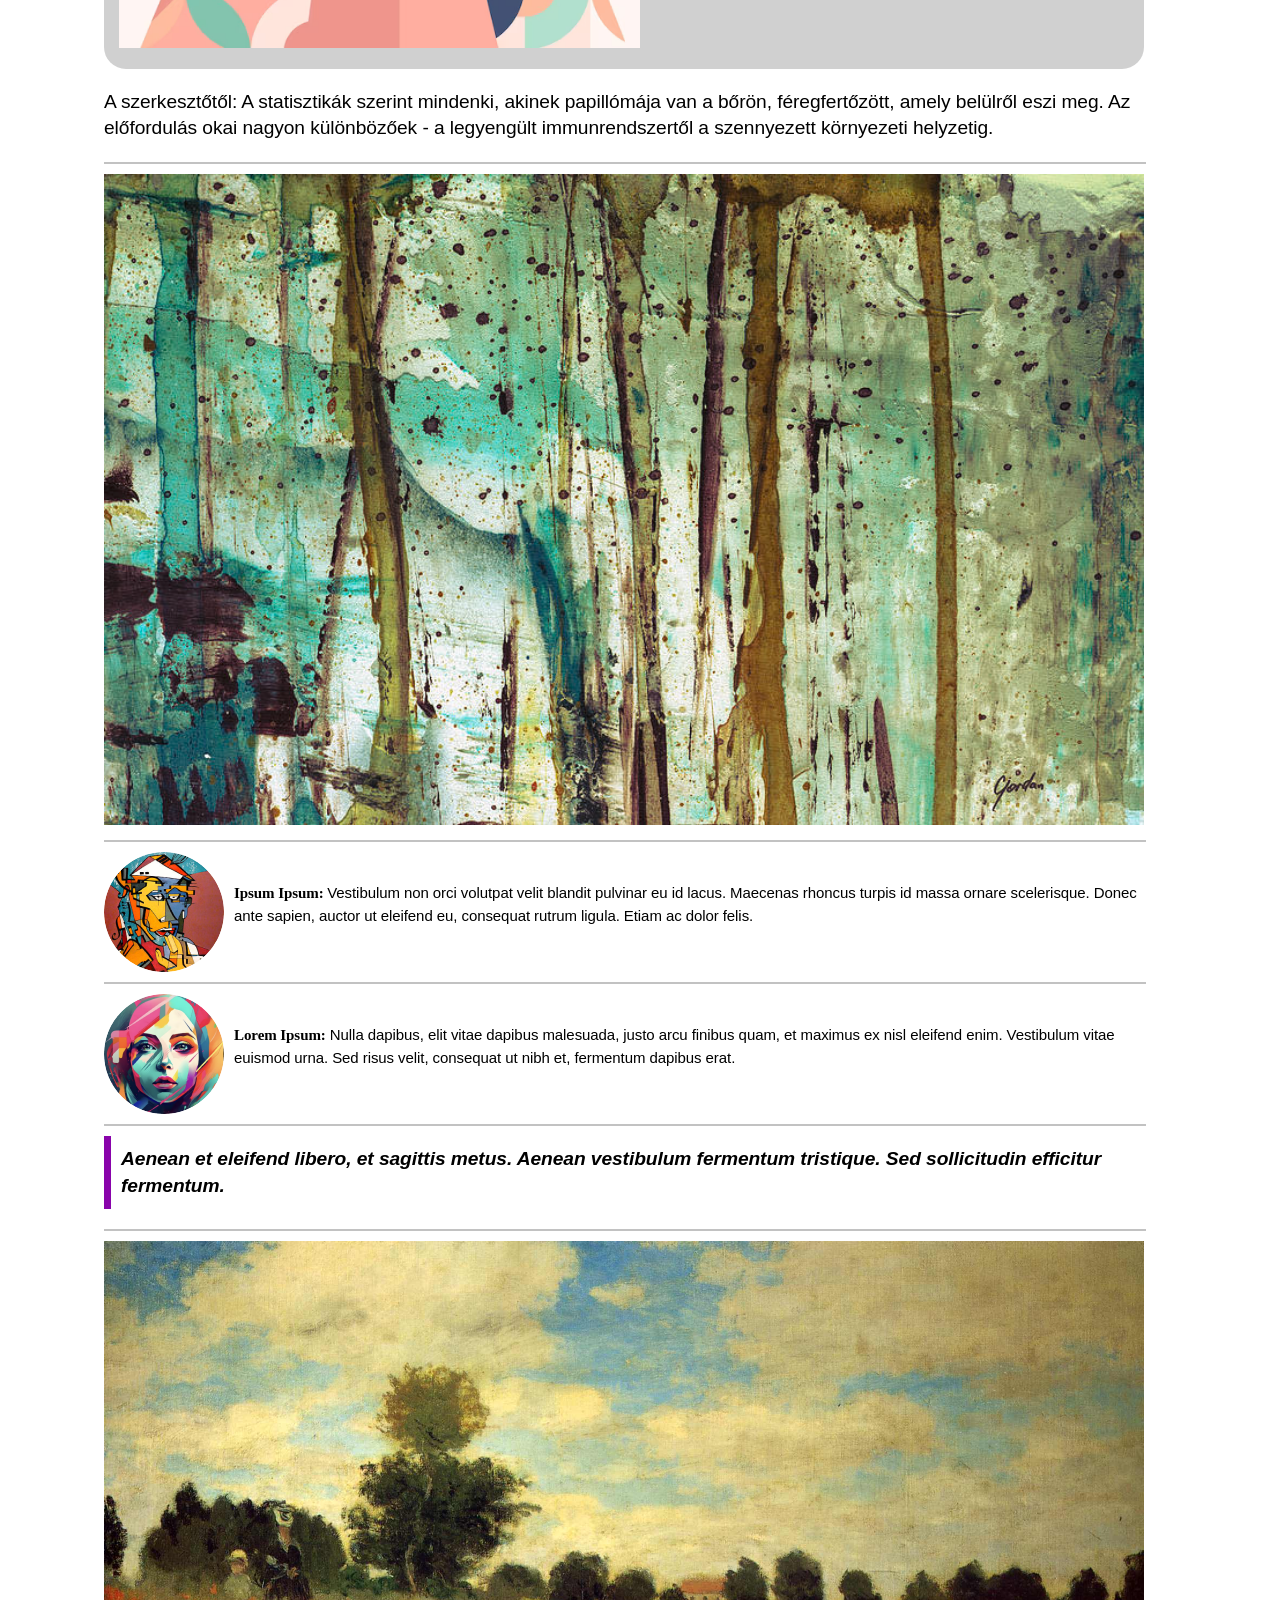
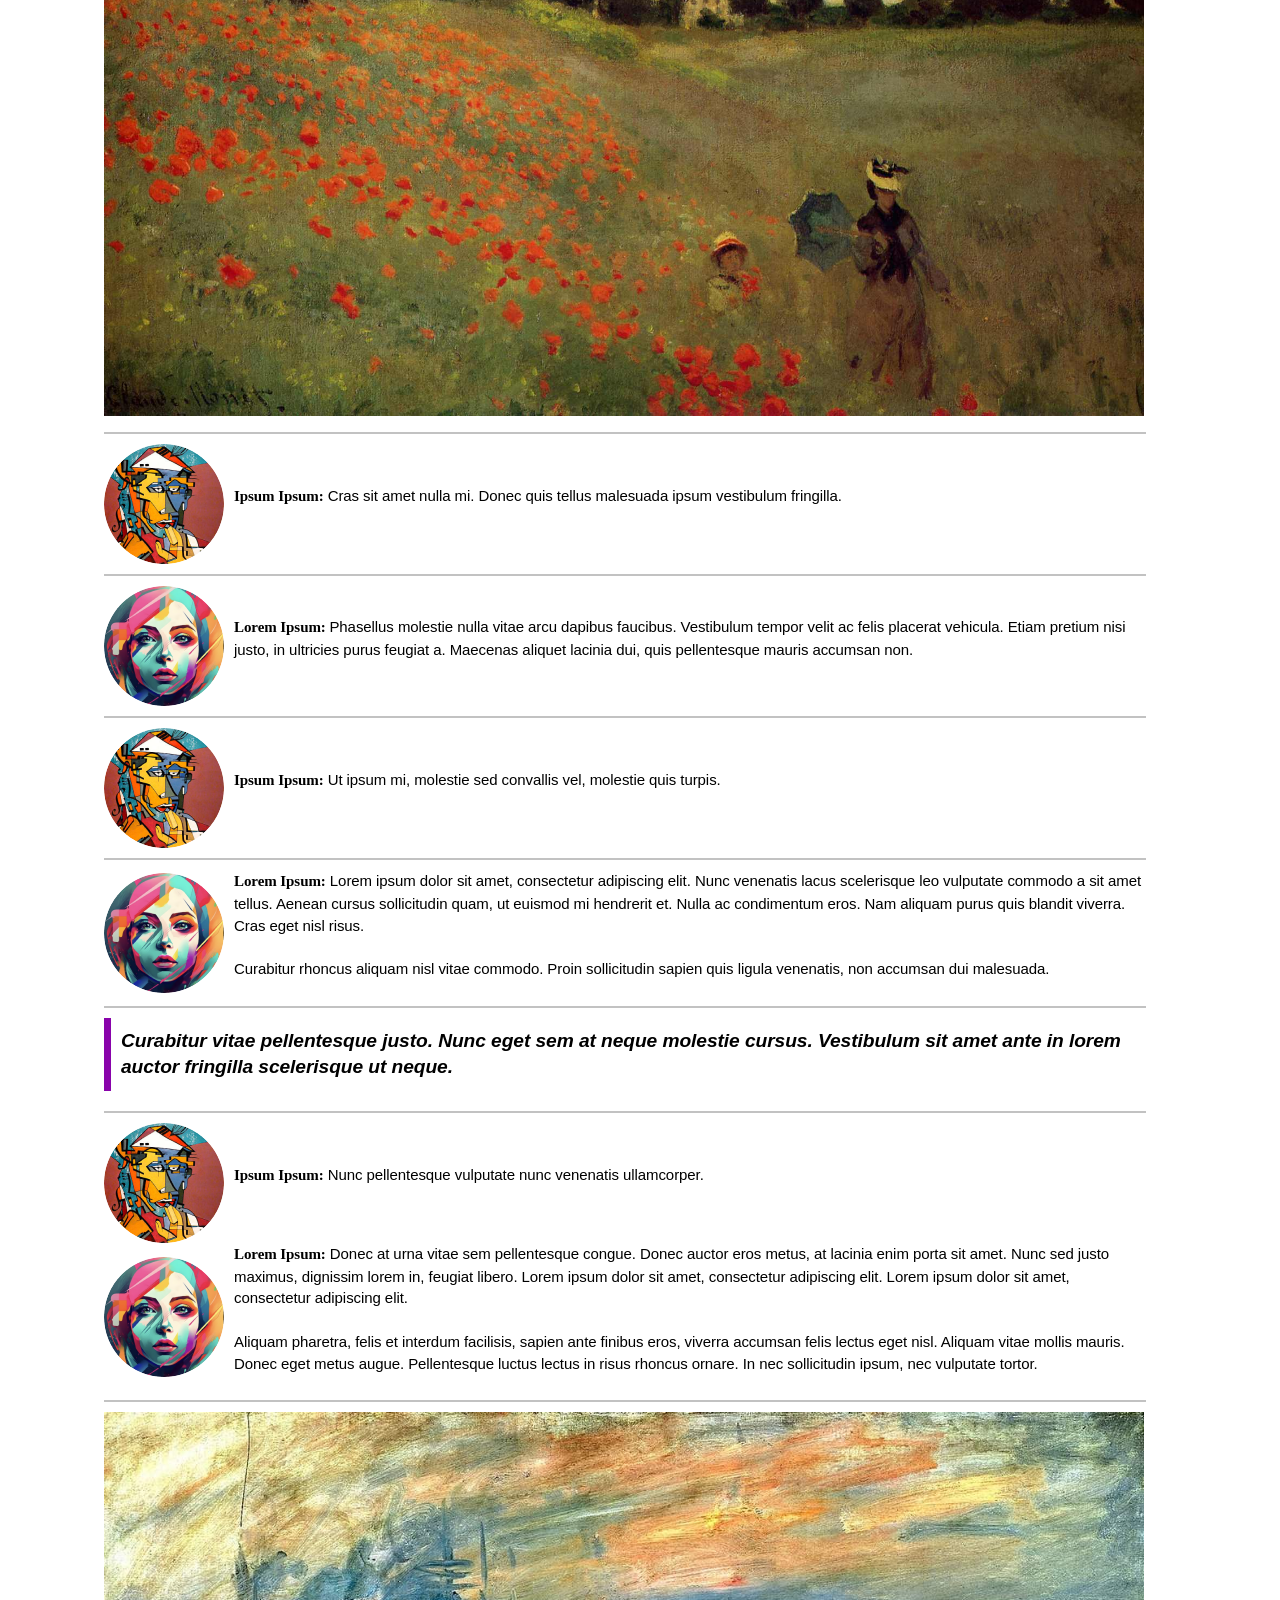
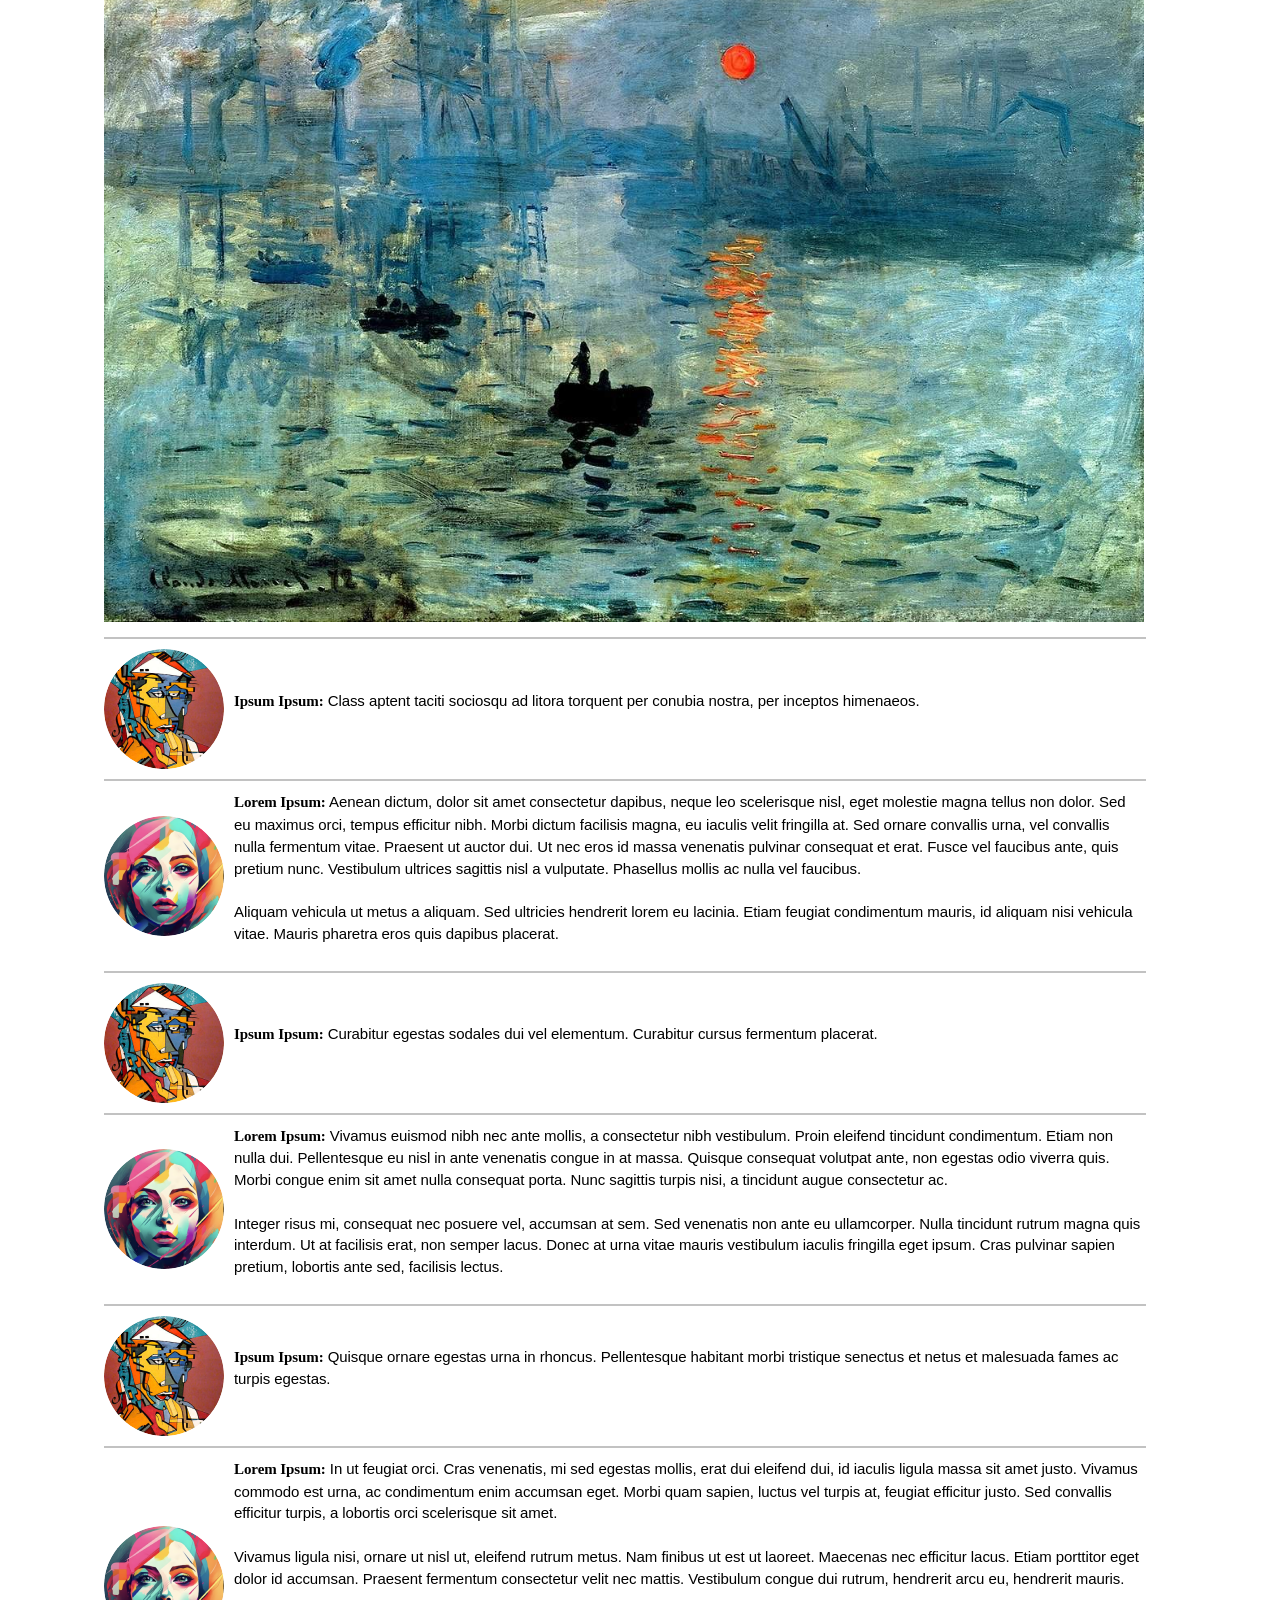
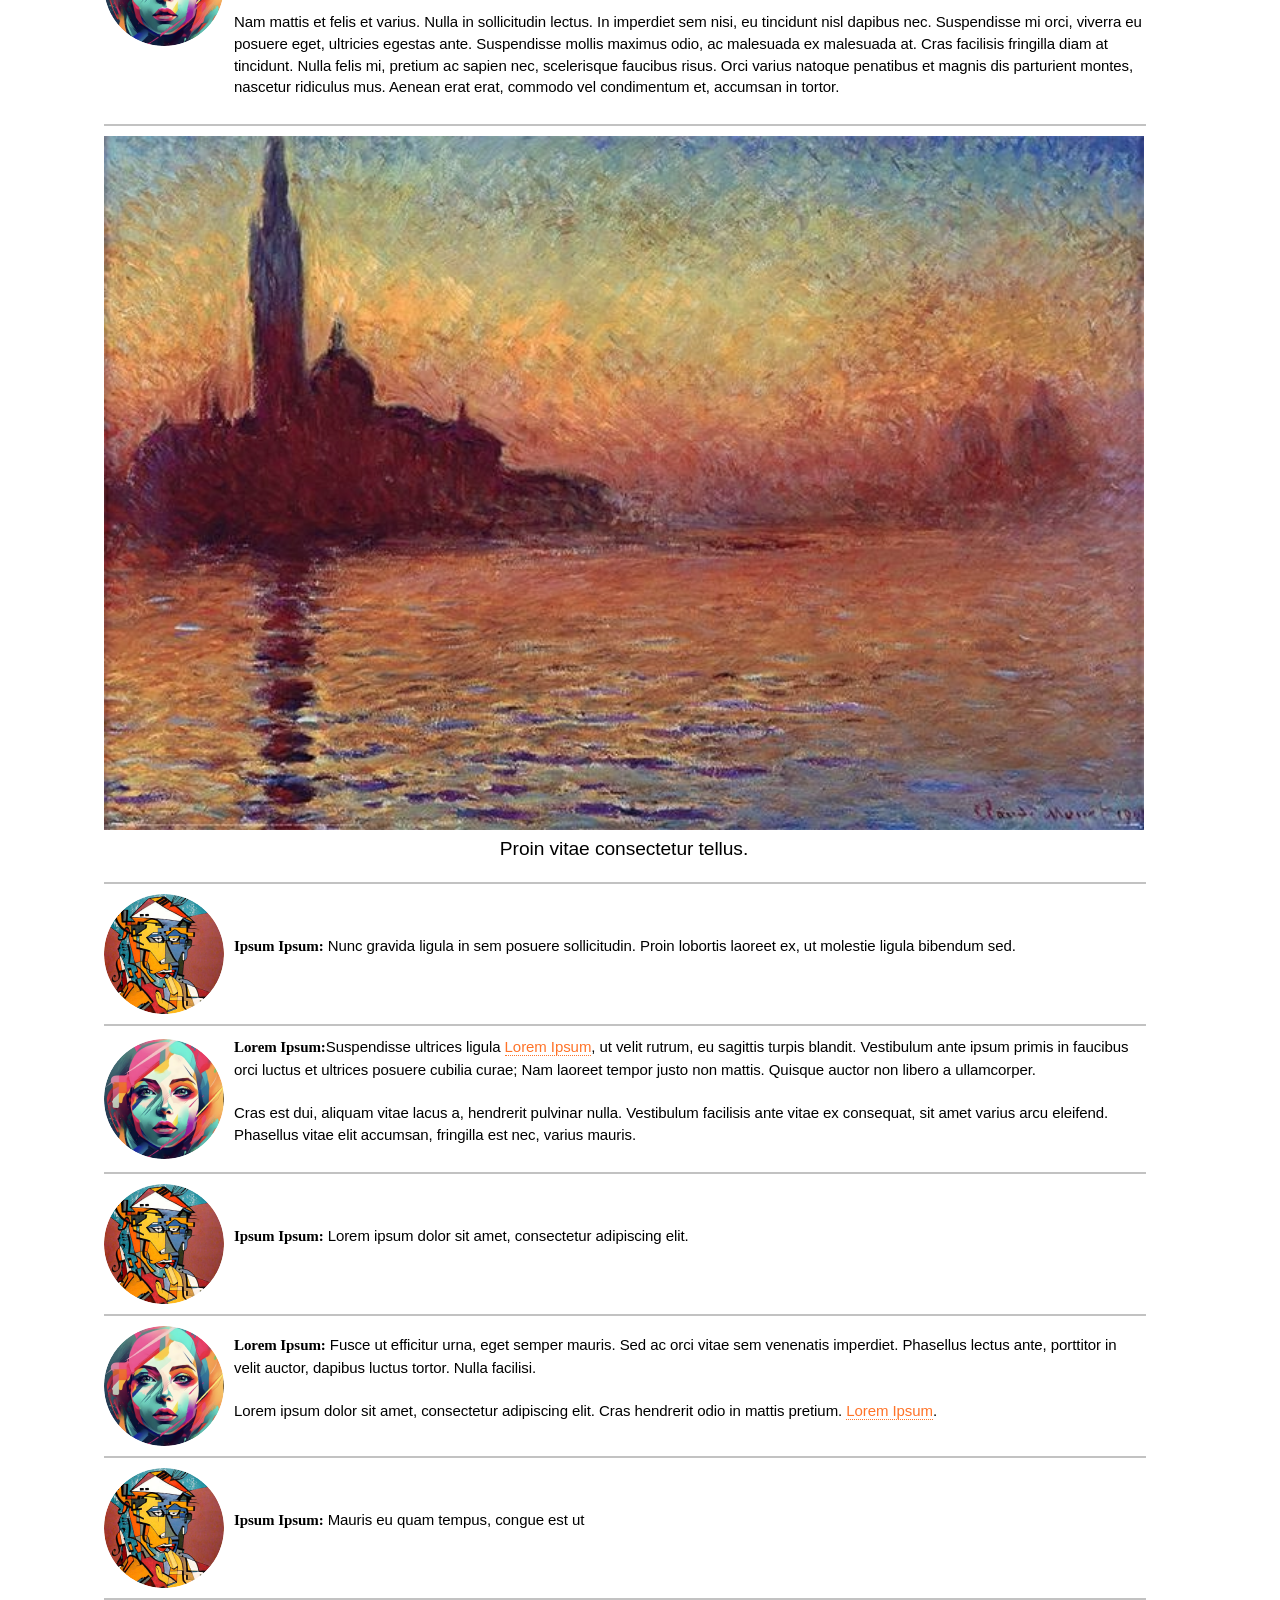
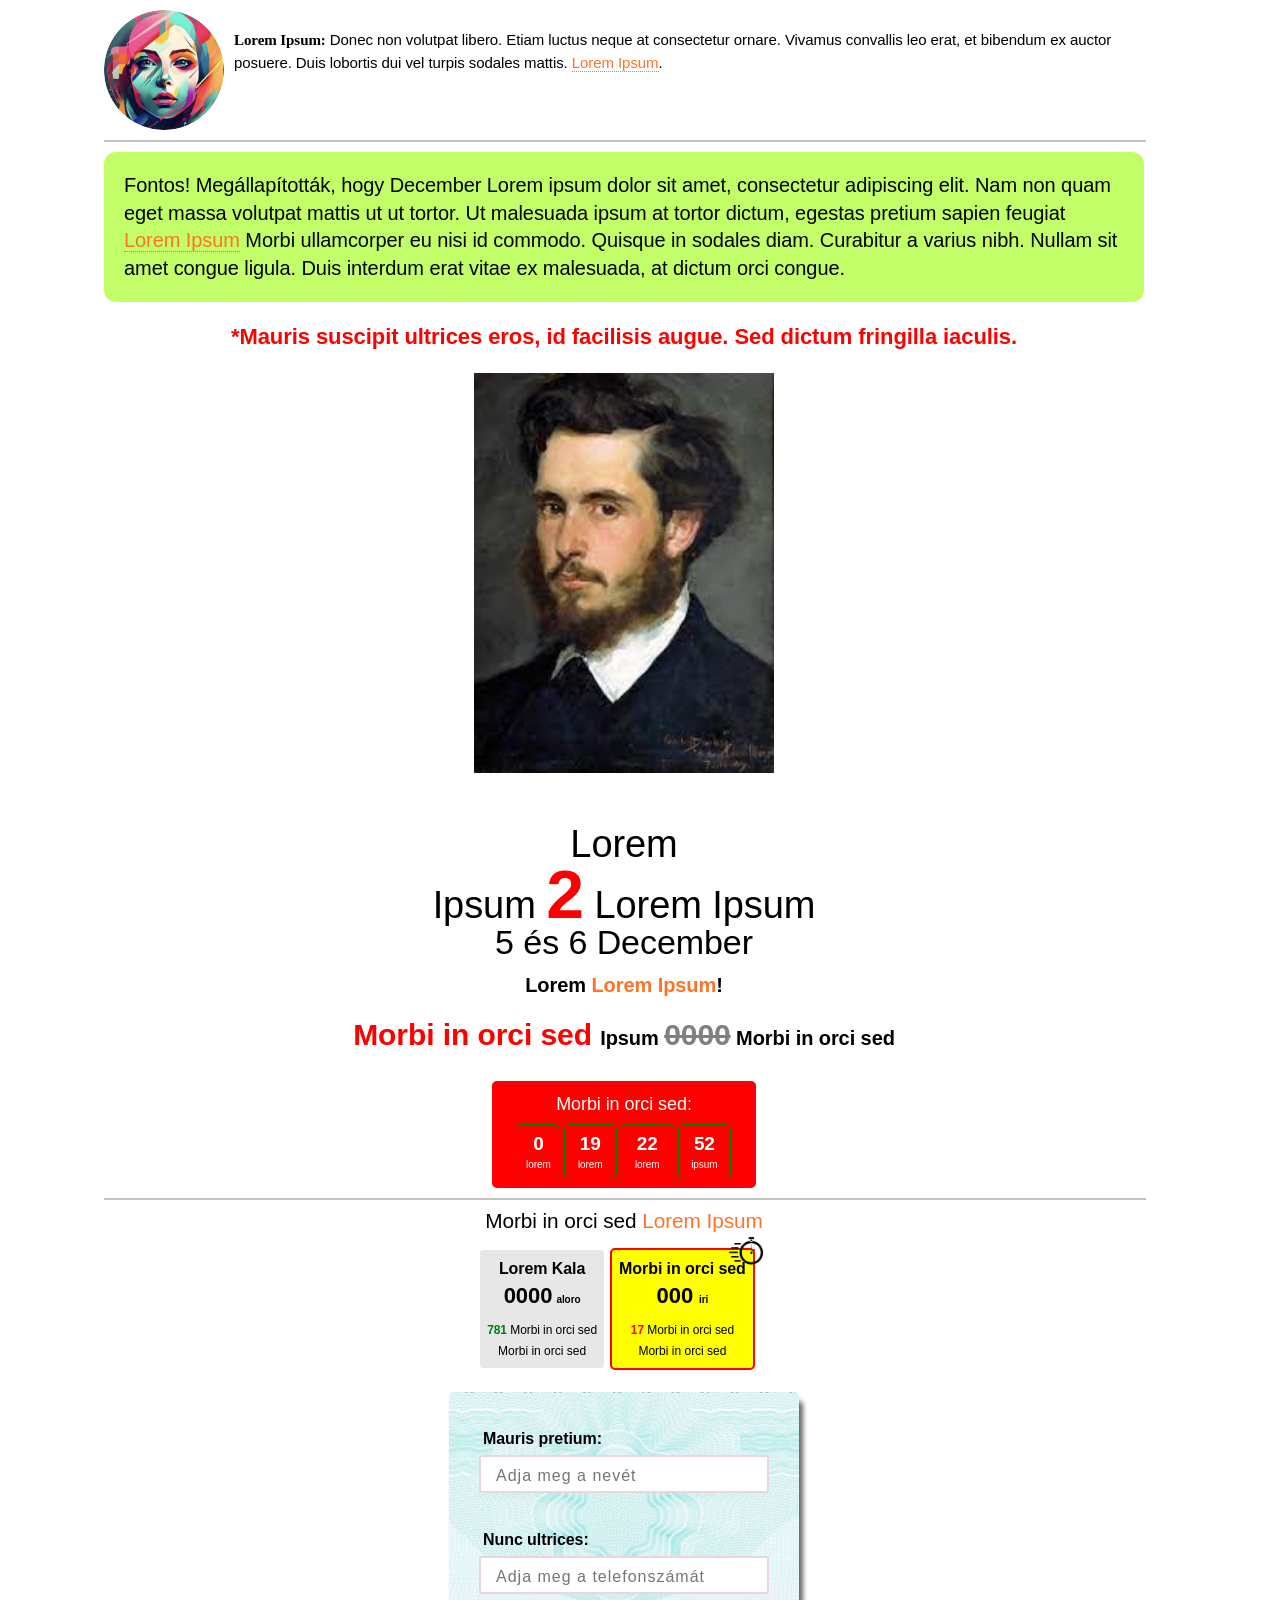
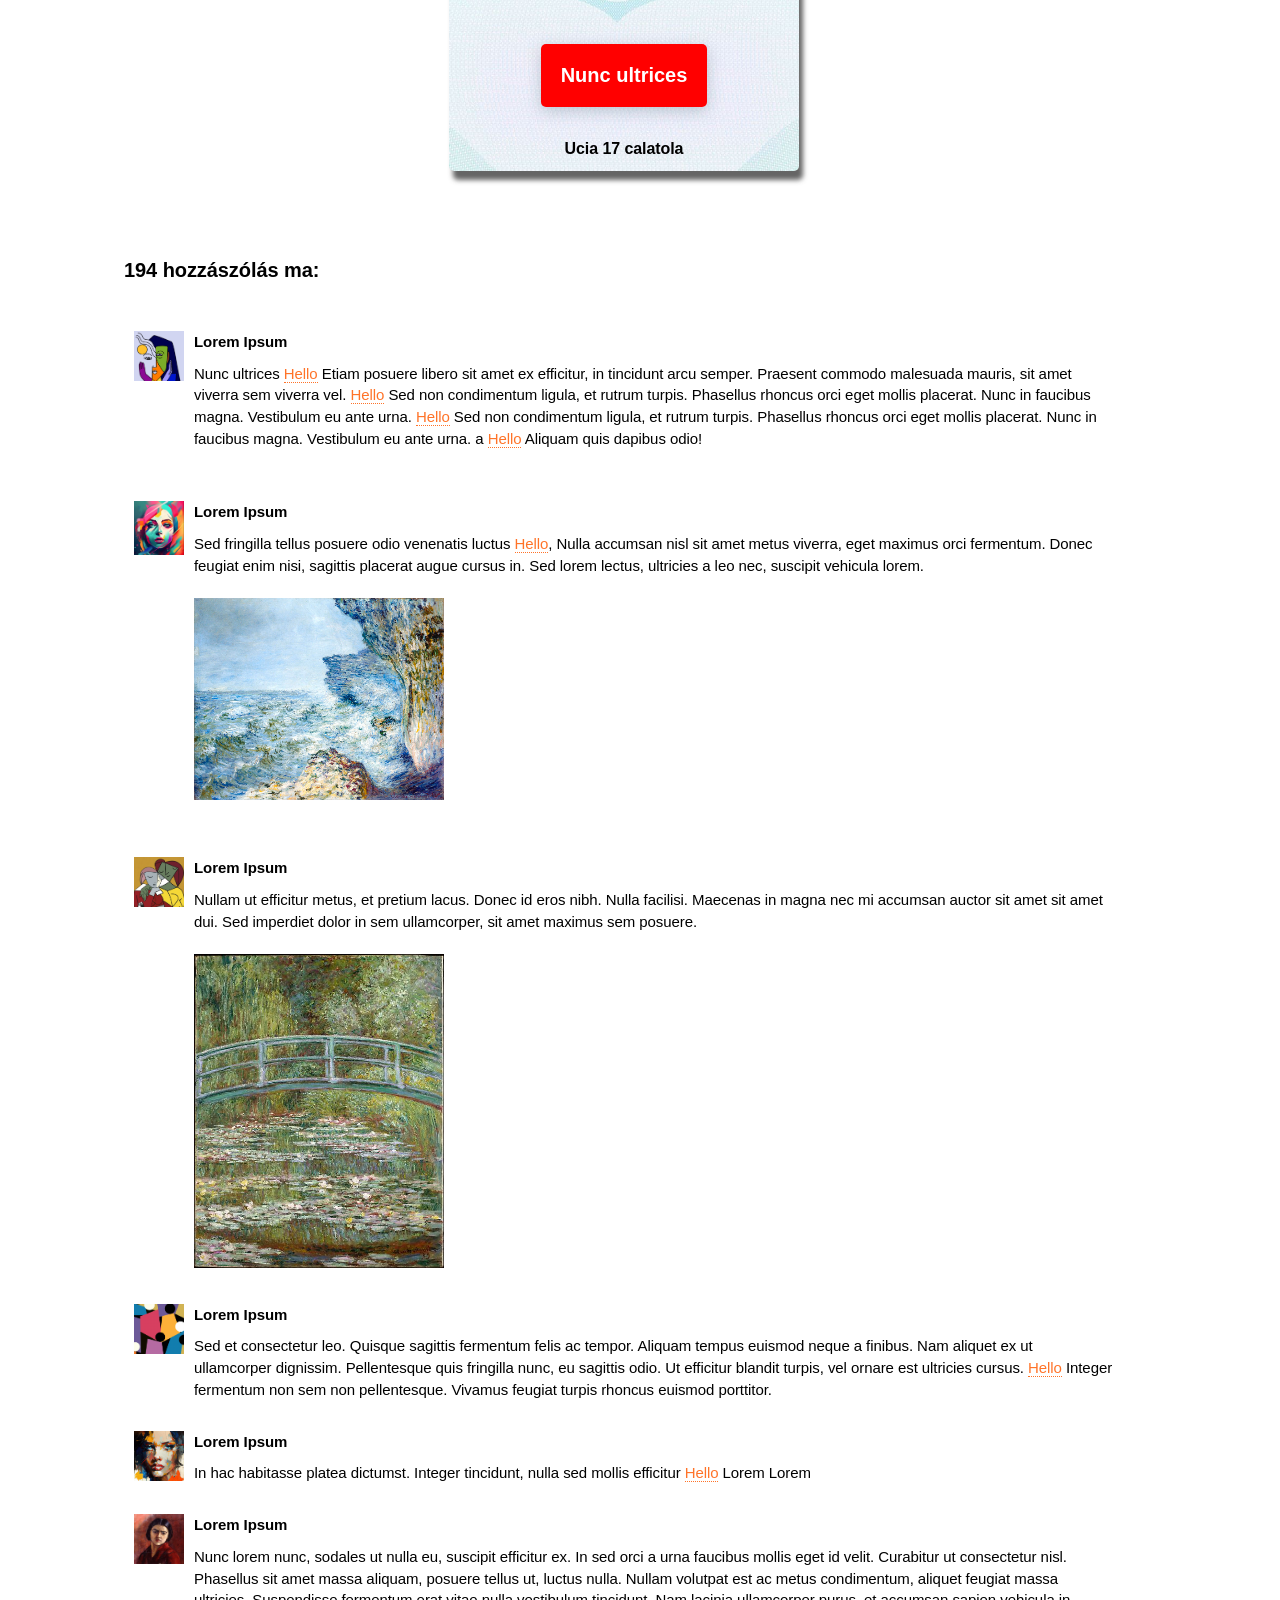
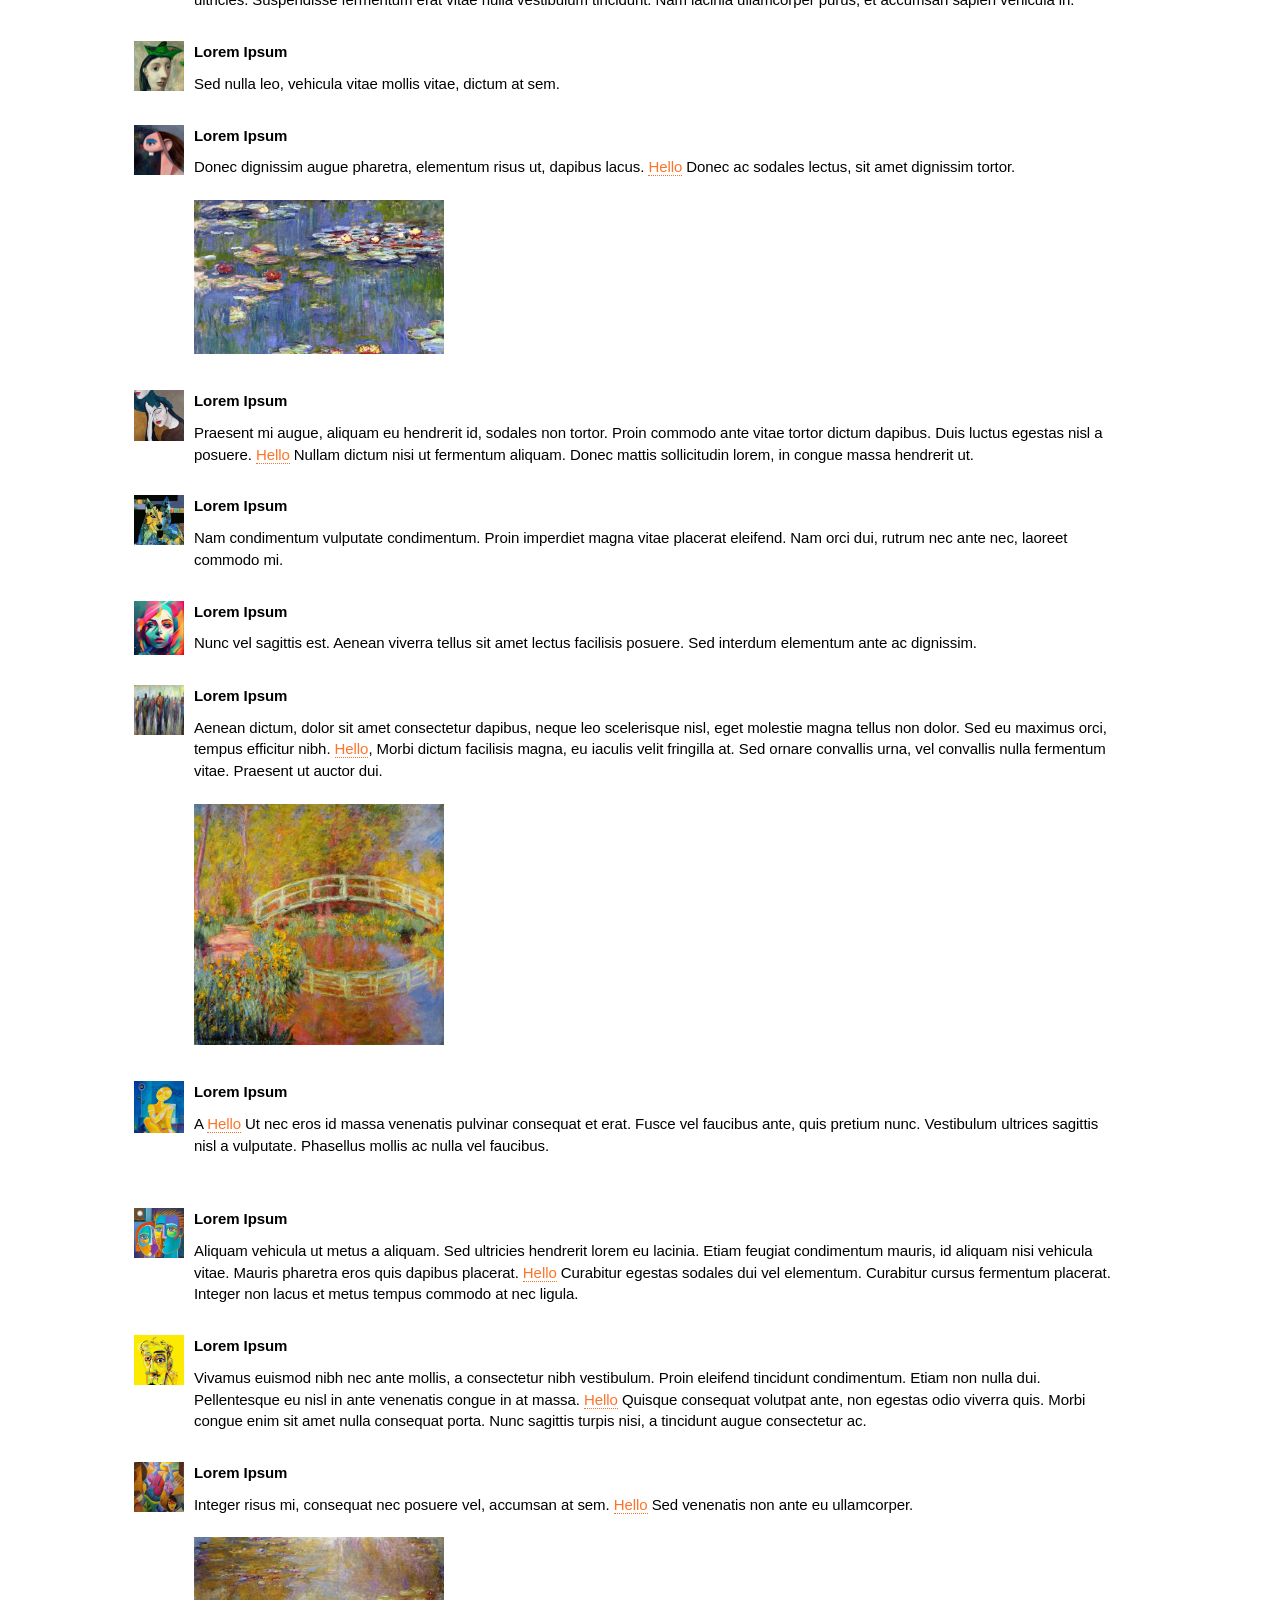
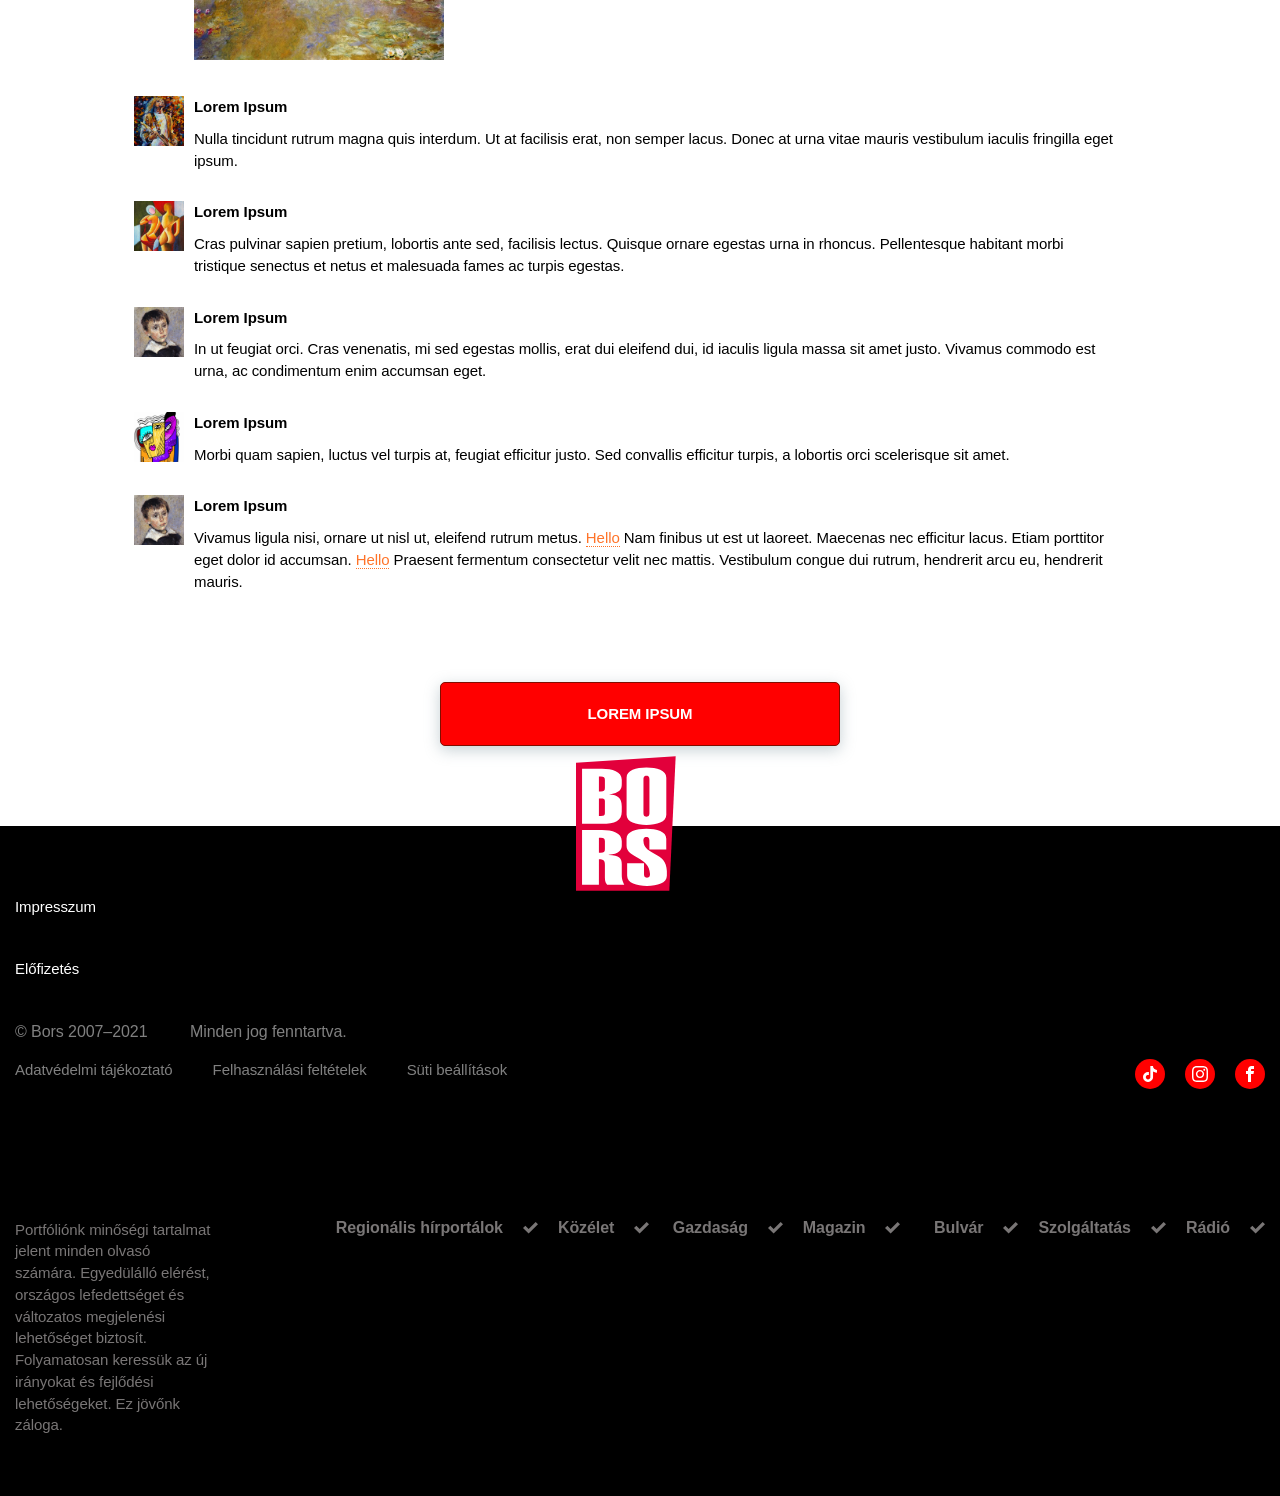
==== commit 7676df03: "add footer" ====
--- a/index.html
+++ b/index.html
@@ -1598,11 +1598,278 @@
     </div>
     <a class="adom-button">Lorem Ipsum</a>
     <!-- ==== FOOTER ==== -->
-    <footer>
-      <div>
-        <div></div>
-        <div></div>
-        <div></div>
+    <footer class="footer">
+      <img class="logo__img-footer" src="./images/bors_logo.svg" alt="logo" />
+      <div class="footer__top-section">
+        <div>
+          <div class="footer__info">
+            <div class="footer__info-dev">
+              <p class="footer__info-text">&copy; Bors 2007–2021</p>
+              <p class="footer__info-text">Minden jog fenntartva.</p>
+            </div>
+            <div class="footer__info-link">
+              <ul class="footer__info-list">
+                <li class="socials__item socials__item-footer">
+                  <a class="socials__link socials__link-footer" href="#">
+                    <svg class="socials__icon socials__icon-footer">
+                      <use href="./images/symbol-defs.svg#instagram"></use>
+                    </svg>
+                  </a>
+                </li>
+                <li class="socials__item socials__item-footer">
+                  <a class="socials__link socials__link-footer" href="#">
+                    <svg class="socials__icon socials__icon-footer">
+                      <use href="./images/symbol-defs.svg#facebook"></use>
+                    </svg>
+                  </a>
+                </li>
+              </ul>
+            </div>
+          </div>
+          <div class="footer__article">
+            <ul class="footer__article-list">
+              <li class="footer__article-item">
+                <a class="footer__article-link" href="#"
+                  >Adatvédelmi tájékoztató</a
+                >
+              </li>
+              <li class="footer__article-item">
+                <a class="footer__article-link" href="#"
+                  >Felhasználási feltételek</a
+                >
+              </li>
+              <li class="footer__article-item">
+                <a class="footer__article-link" href="#">Süti beállítások</a>
+              </li>
+            </ul>
+            <ul class="footer__info-list footer__info-dt">
+              <li class="socials__item socials__item-footer socials__item-dt">
+                <a
+                  class="socials__link socials__link-footer socials__link-dt"
+                  href="#"
+                >
+                  <svg
+                    class="socials__icon socials__icon-footer socials__icon-dt"
+                  >
+                    <use href="./images/symbol-defs.svg#tiktok"></use>
+                  </svg>
+                </a>
+              </li>
+              <li class="socials__item socials__item-footer socials__item-dt">
+                <a
+                  class="socials__link socials__link-footer socials__link-dt"
+                  href="#"
+                >
+                  <svg
+                    class="socials__icon socials__icon-footer socials__icon-dt"
+                  >
+                    <use href="./images/symbol-defs.svg#instagram"></use>
+                  </svg>
+                </a>
+              </li>
+              <li class="socials__item socials__item-footer socials__item-dt">
+                <a
+                  class="socials__link socials__link-footer socials__link-dt"
+                  href="#"
+                >
+                  <svg
+                    class="socials__icon socials__icon-footer socials__icon-dt"
+                  >
+                    <use href="./images/symbol-defs.svg#facebook"></use>
+                  </svg>
+                </a>
+              </li>
+            </ul>
+          </div>
+        </div>
+        <div>
+          <ul class="footer__secondary-list">
+            <li class="footer__secondary-item">
+              <a class="footer__secondary-link" href="#">Impresszum</a>
+            </li>
+            <li class="footer__secondary-item">
+              <a class="footer__secondary-link" href="#">Előfizetés</a>
+            </li>
+          </ul>
+        </div>
+      </div>
+      <div class="footer__bottom-section">
+        <div  class="footer__bottom-container">
+          <p class="footer__bottom-atticle">
+            Portfóliónk minőségi tartalmat jelent minden olvasó számára.
+            Egyedülálló elérést, országos lefedettséget és változatos
+            megjelenési lehetőséget biztosít. Folyamatosan keressük az új
+            irányokat és fejlődési lehetőségeket. Ez jövőnk záloga.
+          </p>
+        </div>
+        <div class="accordion">
+          <div class="accordion-item">
+            <div class="accordion-header">
+              <h3 class="accordion-header-title">Regionális hírportálok</h3>
+              <svg
+                class="chek__icon"
+                width="15"
+                height="15"
+                style="fill: #797676"
+              >
+                <use href="./images/symbol-defs.svg#icon-checkmark"></use>
+              </svg>
+            </div>
+            <div class="accordion-content">
+              <a class="accordion-link" href="#">Bács-Kiskun - baon.hu</a>
+              <a class="accordion-link" href="#">Baranya - bama.hu</a>
+              <a class="accordion-link" href="#">Békés - beol.hu</a>
+              <a class="accordion-link" href="#"
+                >Borsod-Abaúj-Zemplén - boon.hu</a
+              >
+              <a class="accordion-link" href="#">Csongrád - delmagyar.hu</a>
+              <a class="accordion-link" href="#">Dunaújváros - duol.hu</a>
+              <a class="accordion-link" href="#">Fejér - feol.hu</a>
+              <a class="accordion-link" href="#"
+                >Győr-Moson-Sopron - kisalfold.hu</a
+              >
+              <a class="accordion-link" href="#">Hajdú-Bihar - haon.hu</a>
+              <a class="accordion-link" href="#">Heves - heol.hu</a>
+              <a class="accordion-link" href="#"
+                >Jász-Nagykun-Szolnok - szoljon.hu</a
+              >
+              <a class="accordion-link" href="#"
+                >Komárom-Esztergom - kemma.hu</a
+              >
+              <a class="accordion-link" href="#">Nógrád - nool.hu</a>
+              <a class="accordion-link" href="#">Somogy - sonline.hu</a>
+              <a class="accordion-link" href="#"
+                >Szabolcs-Szatmár-Bereg - szon.hu</a
+              >
+              <a class="accordion-link" href="#">Tolna - teol.hu</a>
+              <a class="accordion-link" href="#">Vas - vaol.hu</a>
+              <a class="accordion-link" href="#">Veszprém - veol.hu</a>
+              <a class="accordion-link" href="#">Zala - zaol.hu</a>
+            </div>
+          </div>
+          <div class="accordion-item">
+            <div class="accordion-header">
+              <h3 class="accordion-header-title">Közélet</h3>
+              <svg
+                class="chek__icon"
+                width="15"
+                height="15"
+                style="fill: #797676"
+              >
+                <use href="./images/symbol-defs.svg#icon-checkmark"></use>
+              </svg>
+            </div>
+            <div class="accordion-content">
+              <a class="accordion-link" href="#">mandiner.hu</a>
+              <a class="accordion-link" href="#">magyarnemzet.hu</a>
+              <a class="accordion-link" href="#">szabadfold.hu</a>
+              <a class="accordion-link" href="#">hirtv.hu</a>
+              <a class="accordion-link" href="#">origo.hu</a>
+            </div>
+          </div>
+          <div class="accordion-item">
+            <div class="accordion-header">
+              <h3 class="accordion-header-title">Gazdaság</h3>
+              <svg
+                class="chek__icon"
+                width="15"
+                height="15"
+                style="fill: #797676"
+              >
+                <use href="./images/symbol-defs.svg#icon-checkmark"></use>
+              </svg>
+            </div>
+            <div class="accordion-content">
+              <a class="accordion-link" href="#">vg.hu</a>
+              <a class="accordion-link" href="#">figyelo.hu</a>
+              <a class="accordion-link" href="#">agrokep.hu</a>
+            </div>
+          </div>
+          <div class="accordion-item">
+            <div class="accordion-header">
+              <h3 class="accordion-header-title">Magazin</h3>
+              <svg
+                class="chek__icon"
+                width="15"
+                height="15"
+                style="fill: #797676"
+              >
+                <use href="./images/symbol-defs.svg#icon-checkmark"></use>
+              </svg>
+            </div>
+            <div class="accordion-content">
+              <a class="accordion-link" href="#">astronet.hu</a>
+              <a class="accordion-link" href="#">automotor.hu</a>
+              <a class="accordion-link" href="#">lakaskultura.hu</a>
+              <a class="accordion-link" href="#">likebalaton.hu</a>
+              <a class="accordion-link" href="#">mindmegette.hu</a>
+              <a class="accordion-link" href="#">travelo.hu</a>
+              <a class="accordion-link" href="#">dietaesfitnesz.hu</a>
+              <a class="accordion-link" href="#">vitorlazasmagazin.hu</a>
+              <a class="accordion-link" href="#">videkize.hu</a>
+              <a class="accordion-link" href="#">tvmusor.hu</a>
+              <a class="accordion-link" href="#">hirvilag.hu</a>
+            </div>
+          </div>
+          <div class="accordion-item">
+            <div class="accordion-header">
+              <h3 class="accordion-header-title">Bulvár</h3>
+              <svg
+                class="chek__icon"
+                width="15"
+                height="15"
+                style="fill: #797676"
+              >
+                <use href="./images/symbol-defs.svg#icon-checkmark"></use>
+              </svg>
+            </div>
+            <div class="accordion-content">
+              <a class="accordion-link" href="#">borsonline.hu</a>
+              <a class="accordion-link" href="#">ripost.hu</a>
+              <a class="accordion-link" href="#">metropol.hu</a>
+              <a class="accordion-link" href="#">life.hu</a>
+              <a class="accordion-link" href="#">she.hu</a>
+            </div>
+          </div>
+          <div class="accordion-item">
+            <div class="accordion-header">
+              <h3 class="accordion-header-title">Szolgáltatás</h3>
+              <svg
+                class="chek__icon"
+                width="15"
+                height="15"
+                style="fill: #797676"
+              >
+                <use href="./images/symbol-defs.svg#icon-checkmark"></use>
+              </svg>
+            </div>
+            <div class="accordion-content">
+              <a class="accordion-link" href="#">ingatlanbazar.hu</a>
+              <a class="accordion-link" href="#">freemail.hu</a>
+              <a class="accordion-link" href="#">koponyeg.hu</a>
+              <a class="accordion-link" href="#">videa.hu</a>
+              <a class="accordion-link" href="#">reblog.hu</a>
+              <a class="accordion-link" href="#">lapcentrum.hu</a>
+            </div>
+          </div>
+          <div class="accordion-item">
+            <div class="accordion-header">
+              <h3 class="accordion-header-title">Rádió</h3>
+              <svg
+                class="chek__icon"
+                width="15"
+                height="15"
+                style="fill: #797676"
+              >
+                <use href="./images/symbol-defs.svg#icon-checkmark"></use>
+              </svg>
+            </div>
+            <div class="accordion-content">
+              <a class="accordion-link" href="#">gongradio.hu</a>
+              <a class="accordion-link" href="#">hirfm.hu</a>
+            </div>
+          </div>
+        </div>
       </div>
     </footer>
     <!-- ==== FOOTER END ==== -->
@@ -1681,5 +1948,6 @@
     <script src="./js/radio.js"></script>
     <script src="./js/burger.js"></script>
     <script src="./js/burgerDesctop.js"></script>
+    <script src="./js/select.js"></script>
   </body>
 </html>
--- a/header-footer.css
+++ b/header-footer.css
@@ -211,6 +211,9 @@
 
 .header__bottom {
   background-color: red;
+  @media screen and (min-width: 1024px) {
+    border-bottom: 2px solid white;
+  }
 }
 
 .header__navigation {
@@ -225,7 +228,6 @@
   }
   @media screen and (min-width: 1024px) {
     width: 1024px;
-    border-bottom: 2px solid white;
   }
 }
 
@@ -453,3 +455,199 @@
 ul {
   margin: 0;
 }
+
+/* FOOTER */
+
+.footer {
+  position: relative;
+  margin-top: 80px;
+}
+
+
+.logo__img-footer {
+  width: 60px;
+  height: 81px;
+  position: absolute;
+  top: -40px;
+  left: 40%;
+  @media screen and (min-width: 768px) {
+    width: 100px;
+    height: 135px;
+    top: -70px;
+    left: 45%;
+  }
+}
+
+.footer__top-section {
+  padding: 70px 15px 48px 15px;
+  background-color: black;
+  @media screen and (min-width: 768px) {
+    display: flex;
+    flex-direction: column-reverse;
+    gap: 40px;
+  }
+}
+
+.footer__info {
+  display: flex;
+  justify-content: space-between;
+}
+
+.footer__info-dev {
+  width: 168px;
+  margin-bottom: 20px;
+  @media screen and (min-width: 768px) {
+    display: flex;
+    width: 350px;
+    margin-bottom: 0;
+  }
+}
+
+.footer__info-text {
+  @media screen and (max-width: 320px) {
+    width: 135px;
+  }
+  width: 100%;
+  color: #ffffff80;
+  font-size: 16px;
+}
+
+.footer__info-list {
+  display: flex;
+  gap: 10px;
+}
+
+.footer__info-link {
+  @media screen and (min-width: 768px) {
+    display: none;
+  }
+}
+
+.footer__info-dt {
+  display: none;
+  @media screen and (min-width: 768px) {
+    display: flex;
+    gap: 20px;
+  }
+}
+
+.footer__article {
+  @media screen and (min-width: 768px) {
+    display: flex;
+    justify-content: space-between;
+  }
+}
+
+.footer__article-list {
+  display: flex;
+  flex-direction: column;
+  gap: 40px;
+  margin-bottom: 40px;
+  @media screen and (min-width: 768px) {
+    flex-direction: row;
+  }
+}
+
+.footer__article-link {
+  font-style: 16px;
+  color: #ffffff80;
+}
+
+.footer__article-link:hover,
+.footer__article-link:focus {
+  color: orange;
+}
+
+.footer__secondary-list {
+  display: flex;
+  flex-direction: column;
+  gap: 40px;
+}
+
+.footer__secondary-link {
+  font-style: 16px;
+  color: white;
+}
+
+.footer__bottom-section {
+  padding: 50px 15px 60px 15px;
+  background-color: #000;
+  @media screen and (min-width: 768px) {
+    display: flex;
+    justify-content: space-between;
+    gap: 40px;
+  }
+}
+
+.footer__bottom-container {
+  @media screen and (max-width: 768px) {
+    margin-bottom: 40px;
+  }
+  @media screen and (min-width: 768px) {
+    max-width: 150px;
+  }
+  @media screen and (min-width: 1024px) {
+    max-width: 200px;
+  }
+}
+
+.footer__bottom-atticle {
+  color: #797676;
+  margin: 0;
+  display: inline;
+  @media screen and (min-width: 768px) {
+    width: 150px;
+  }
+}
+
+.select__info__trigger {
+  color: white;
+}
+
+.accordion {
+  display: flex;
+  flex-direction: column;
+  gap: 20px;
+  @media screen and (min-width: 768px) {
+    flex-direction: row;
+    flex-wrap: wrap;
+    gap: 20px;
+  }
+}
+
+.accordion-header {
+  cursor: pointer;
+  display: flex;
+  align-items: center;
+  gap: 20px;
+}
+
+.accordion-header-title {
+  color: #797676;
+  font-size: 16px;
+  margin: 0;
+}
+
+.accordion-content {
+  max-height: 0;
+  overflow: hidden;
+  transition: max-height 0.3s ease-in-out;
+  display: flex;
+  flex-direction: column;
+  gap: 12px;
+}
+
+.accordion-content.active {
+  max-height: 200px;
+  padding: 10px;
+}
+
+.accordion-link {
+  font-size: 12px;
+  color: white;
+}
+
+.accordion-link:hover,
+.accordion-link:focus {
+  color: orange;
+}
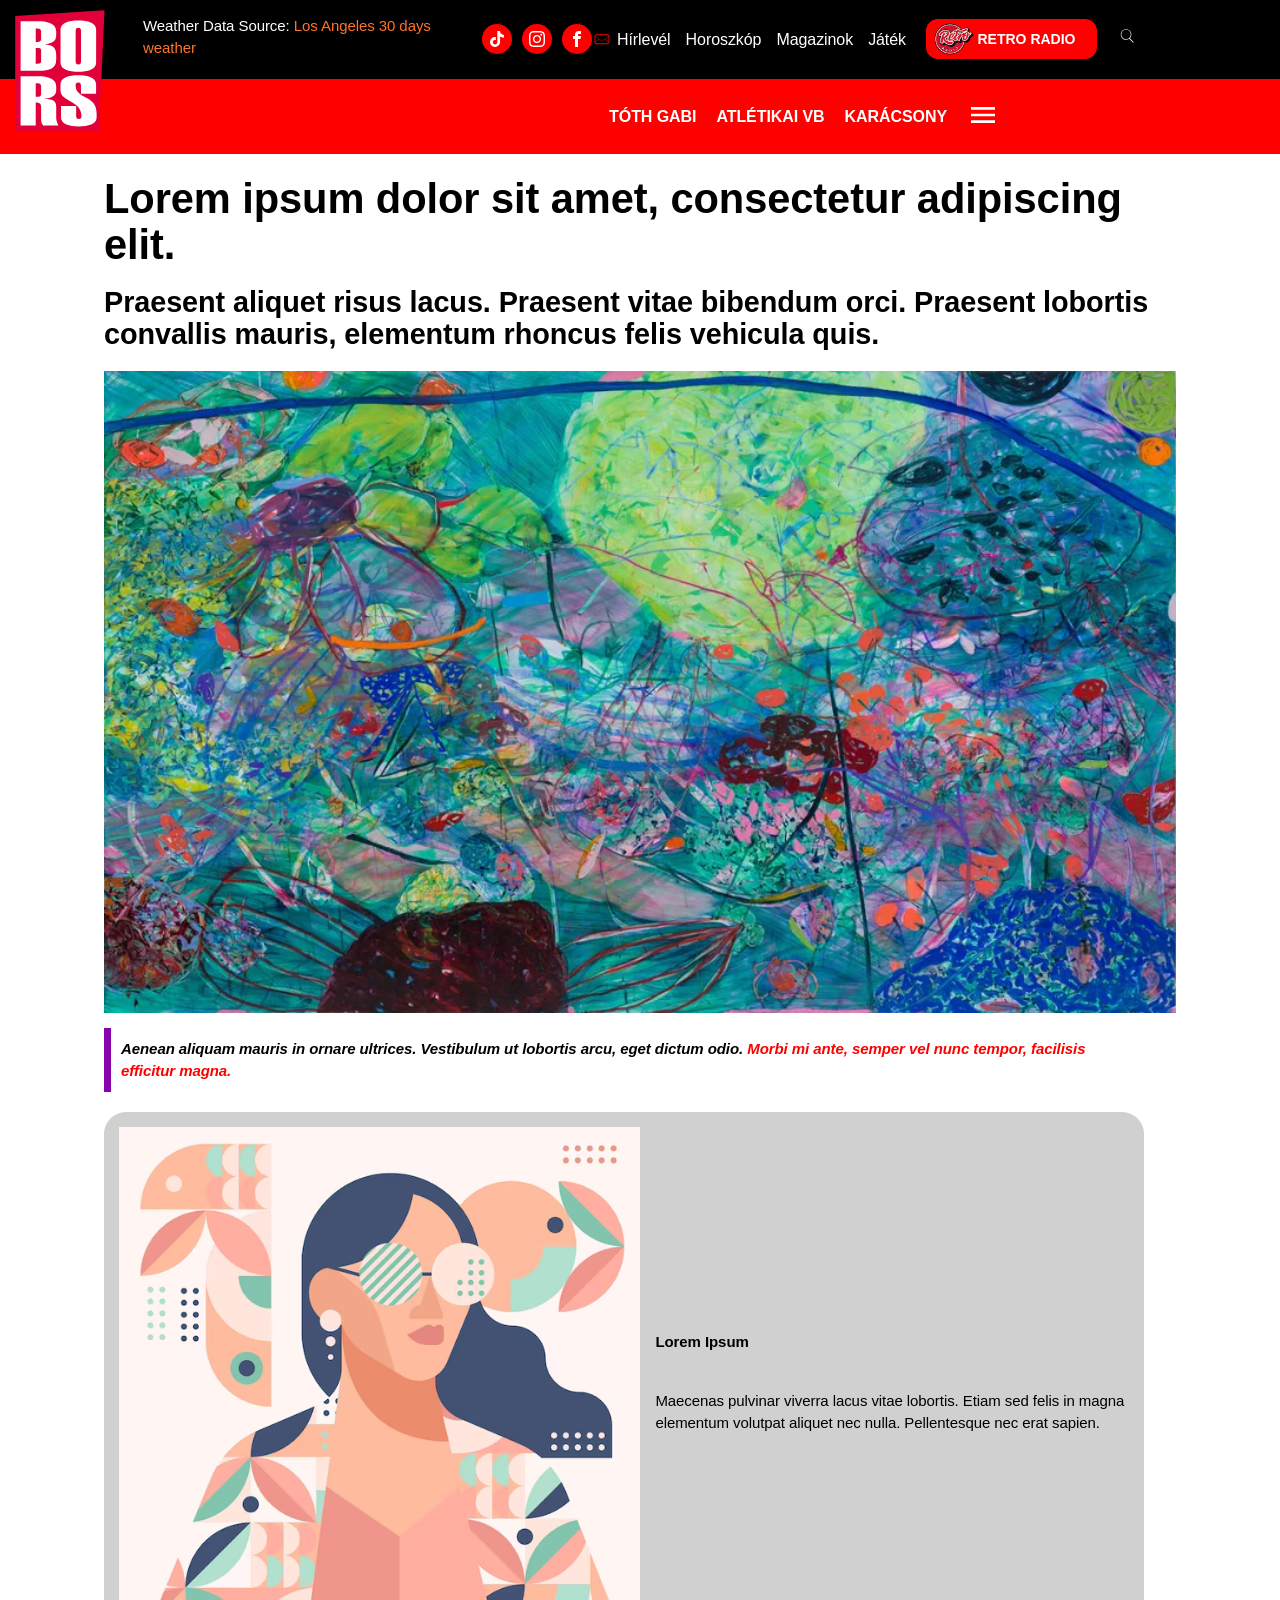
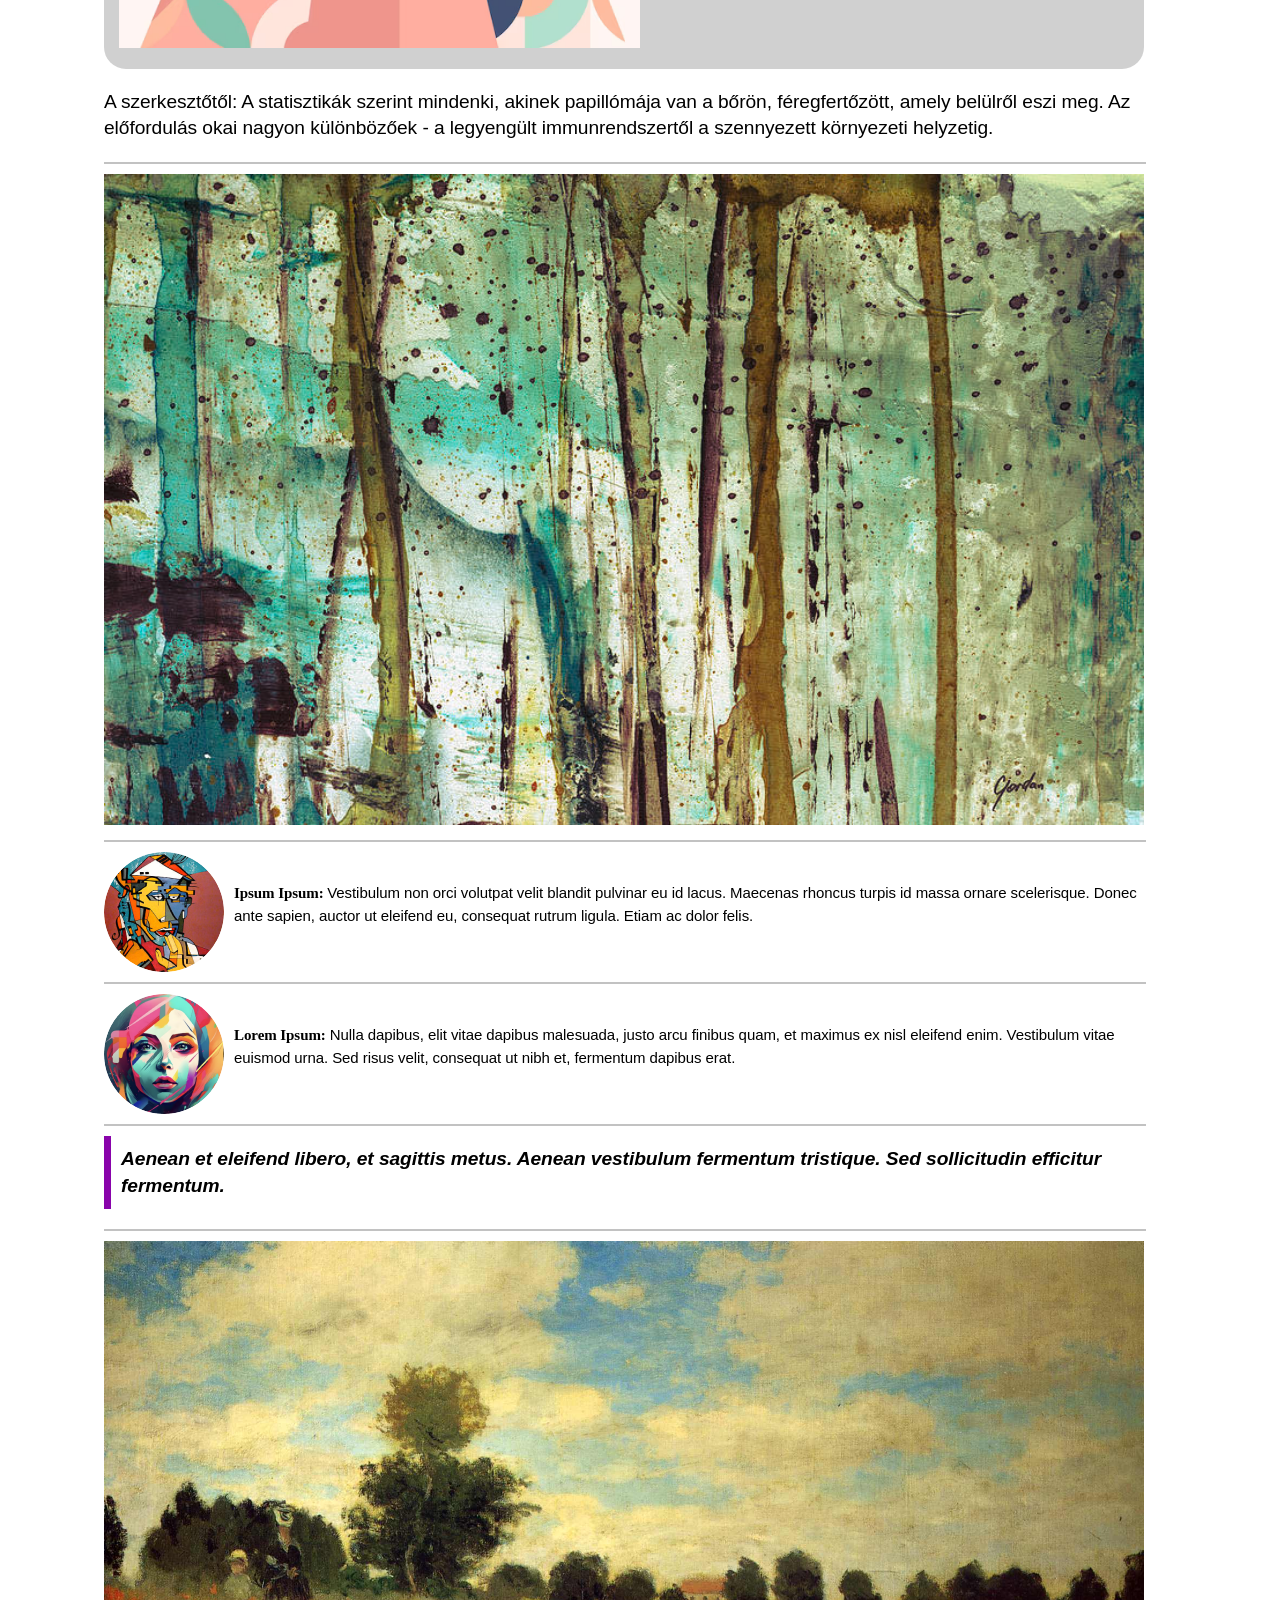
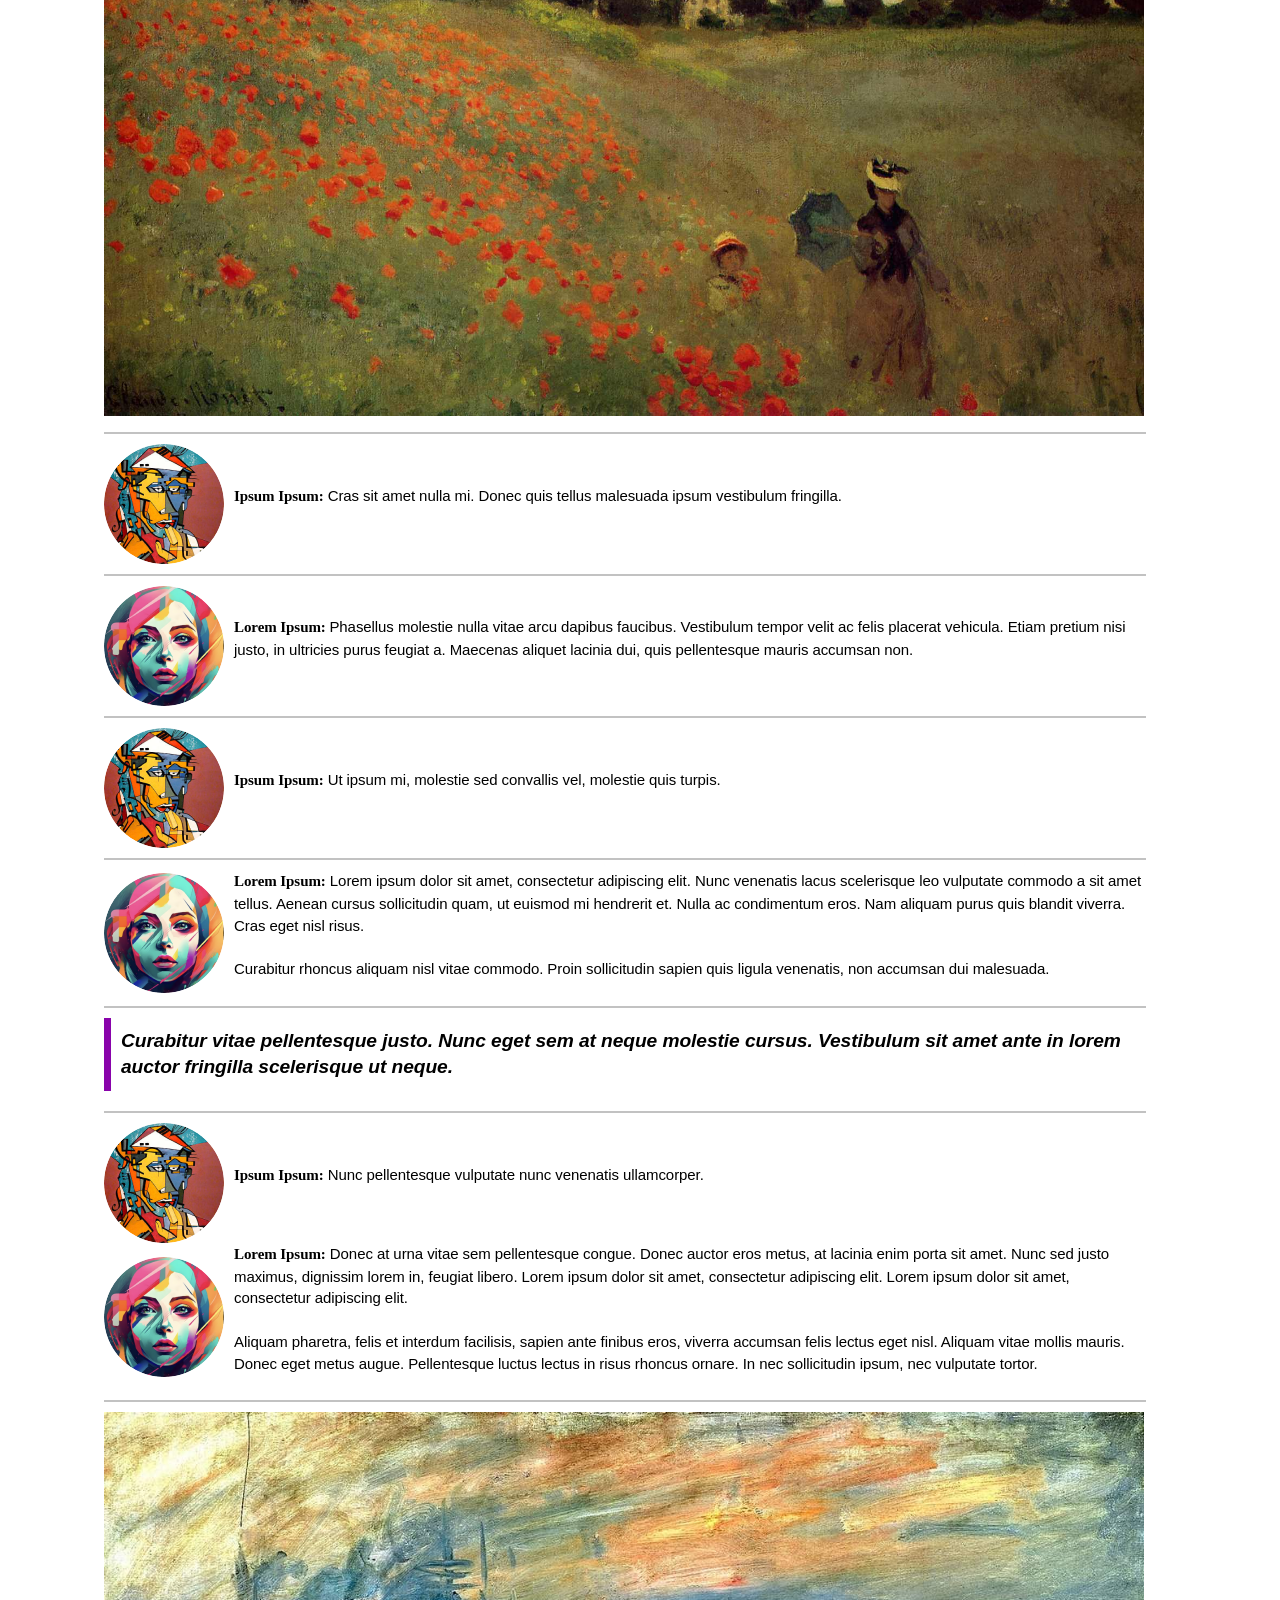
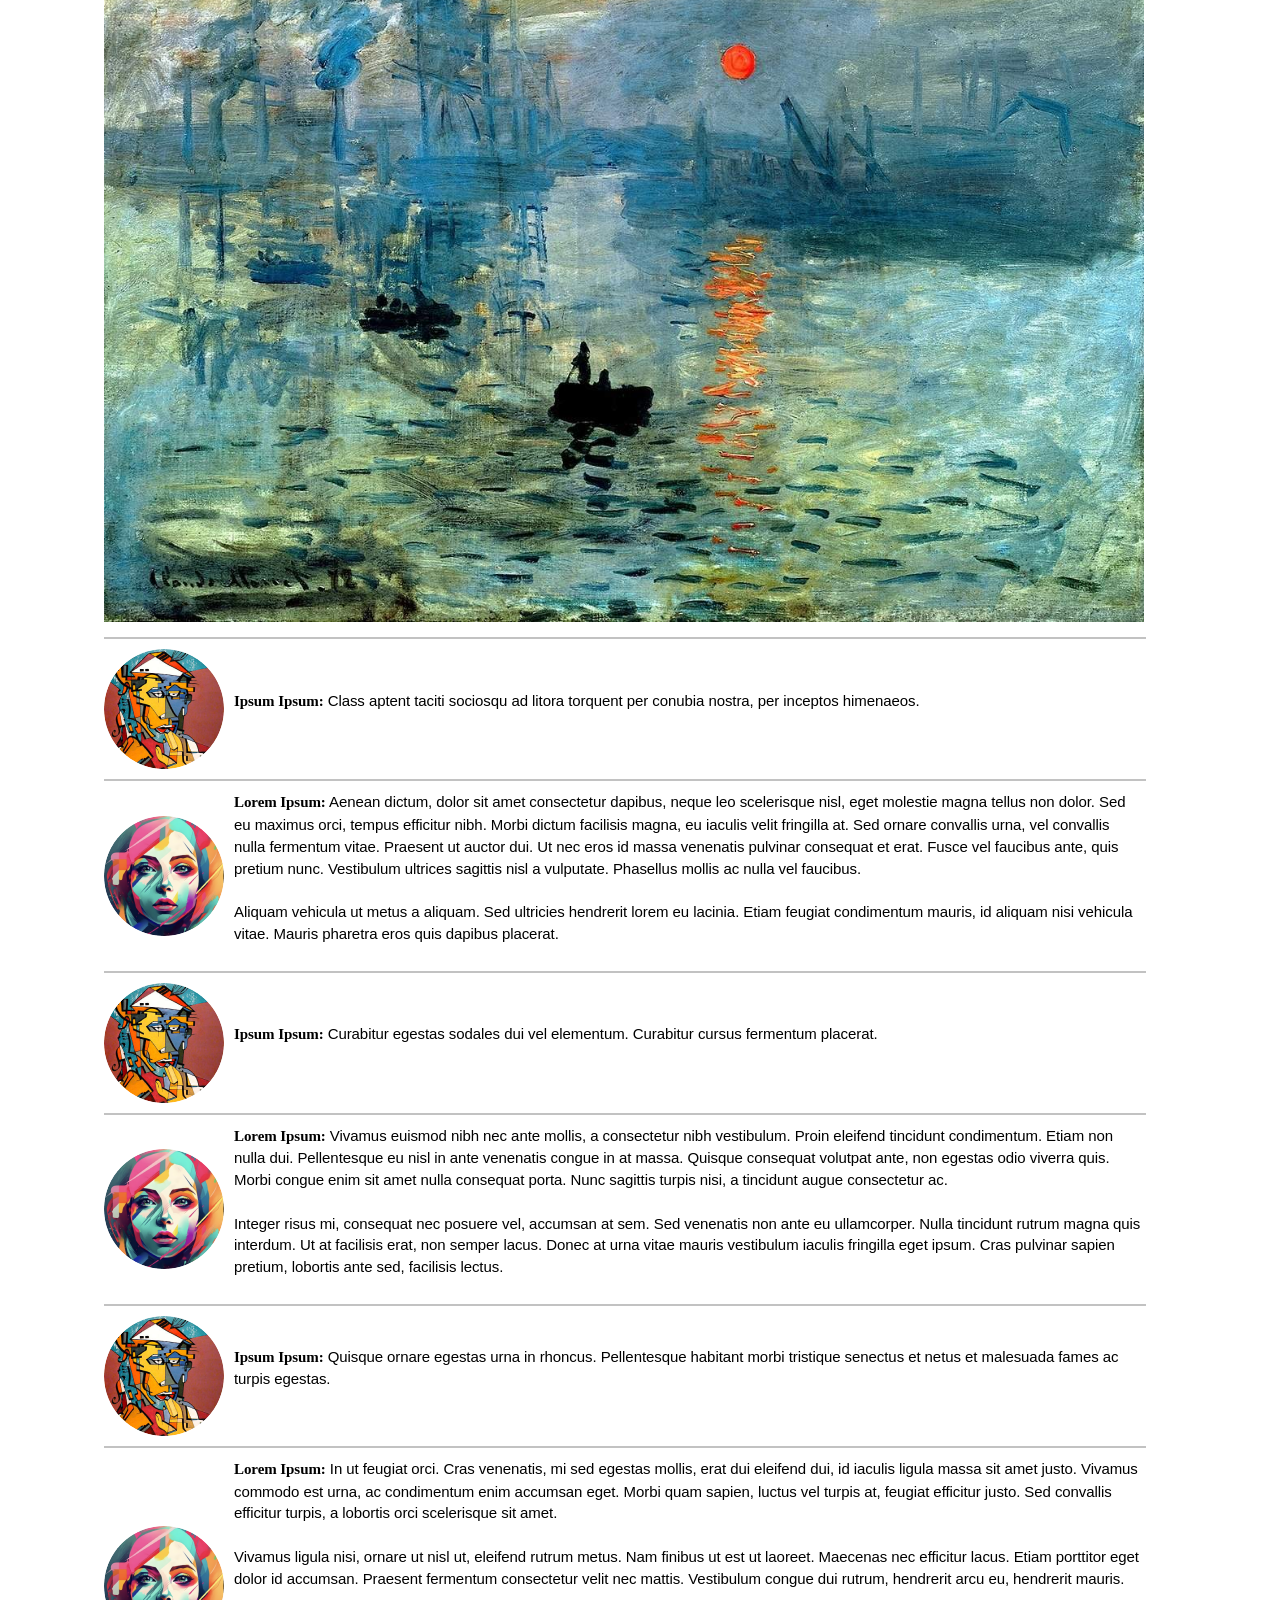
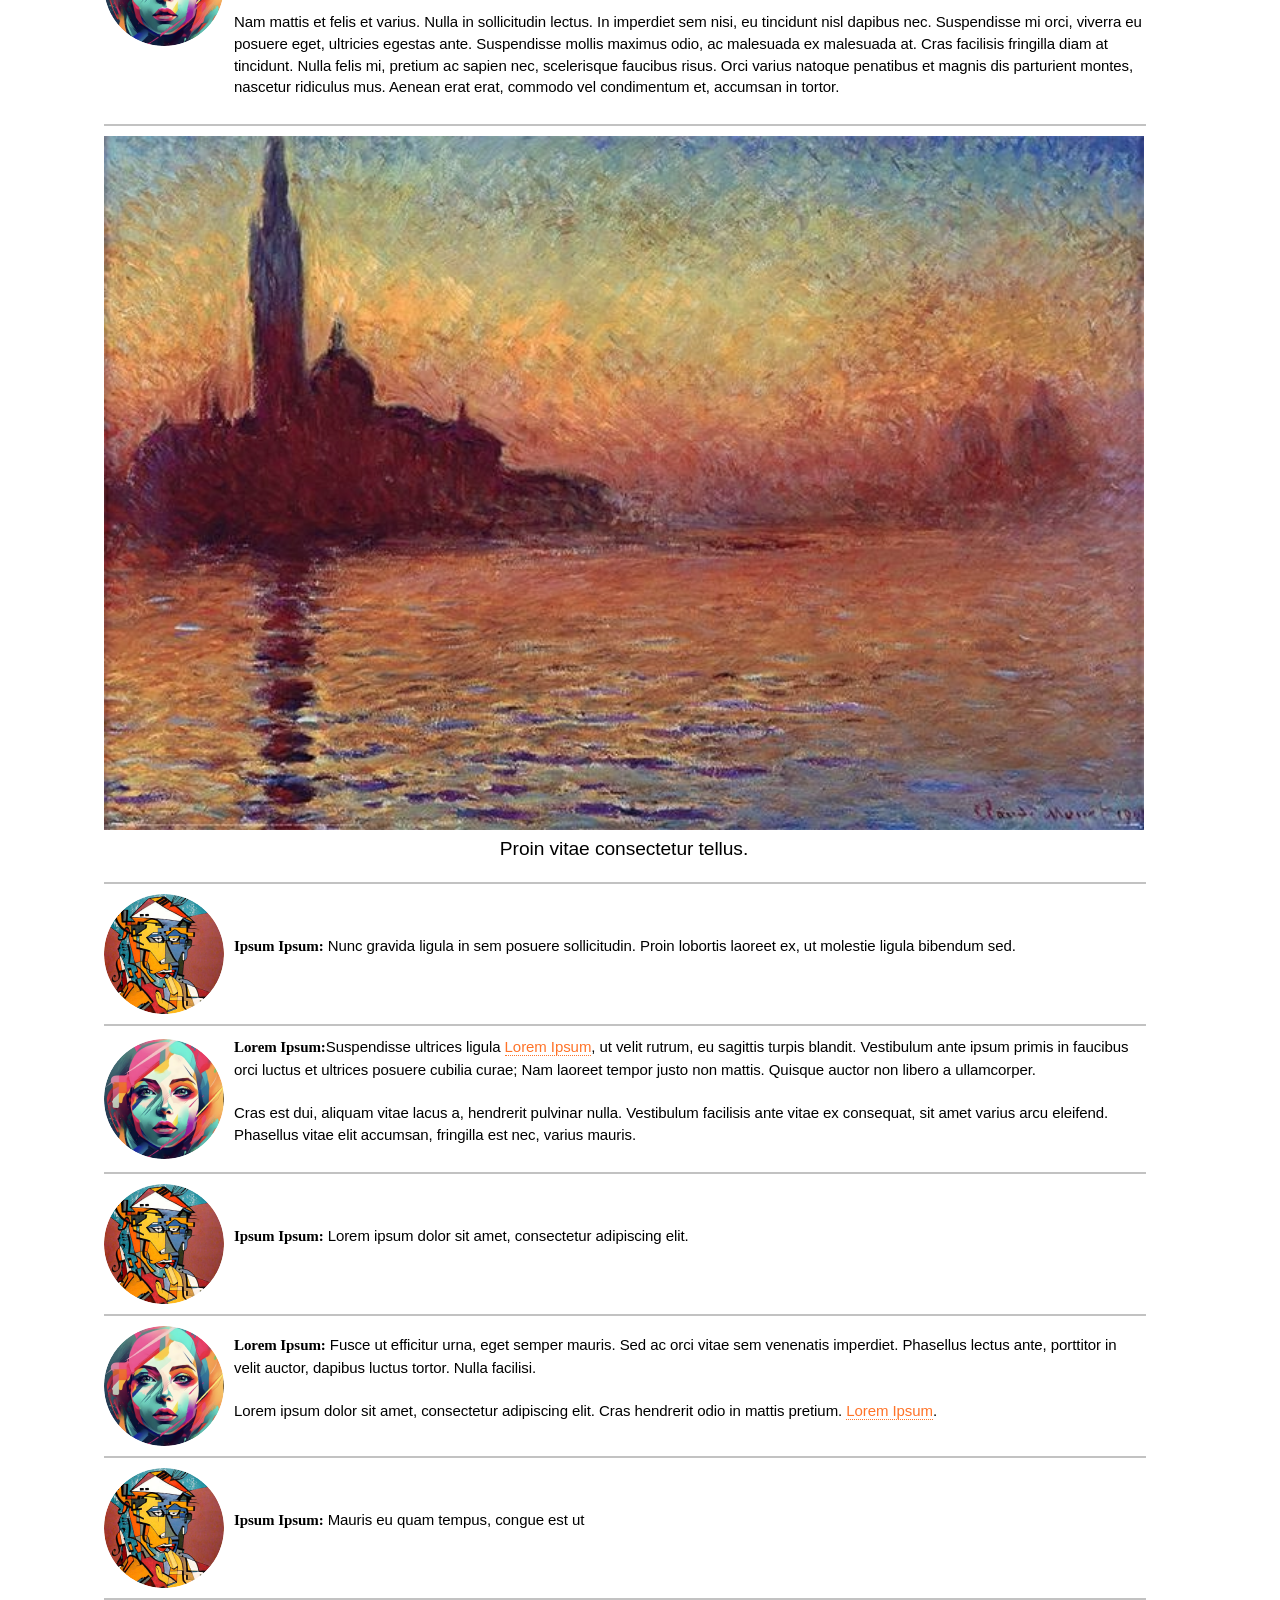
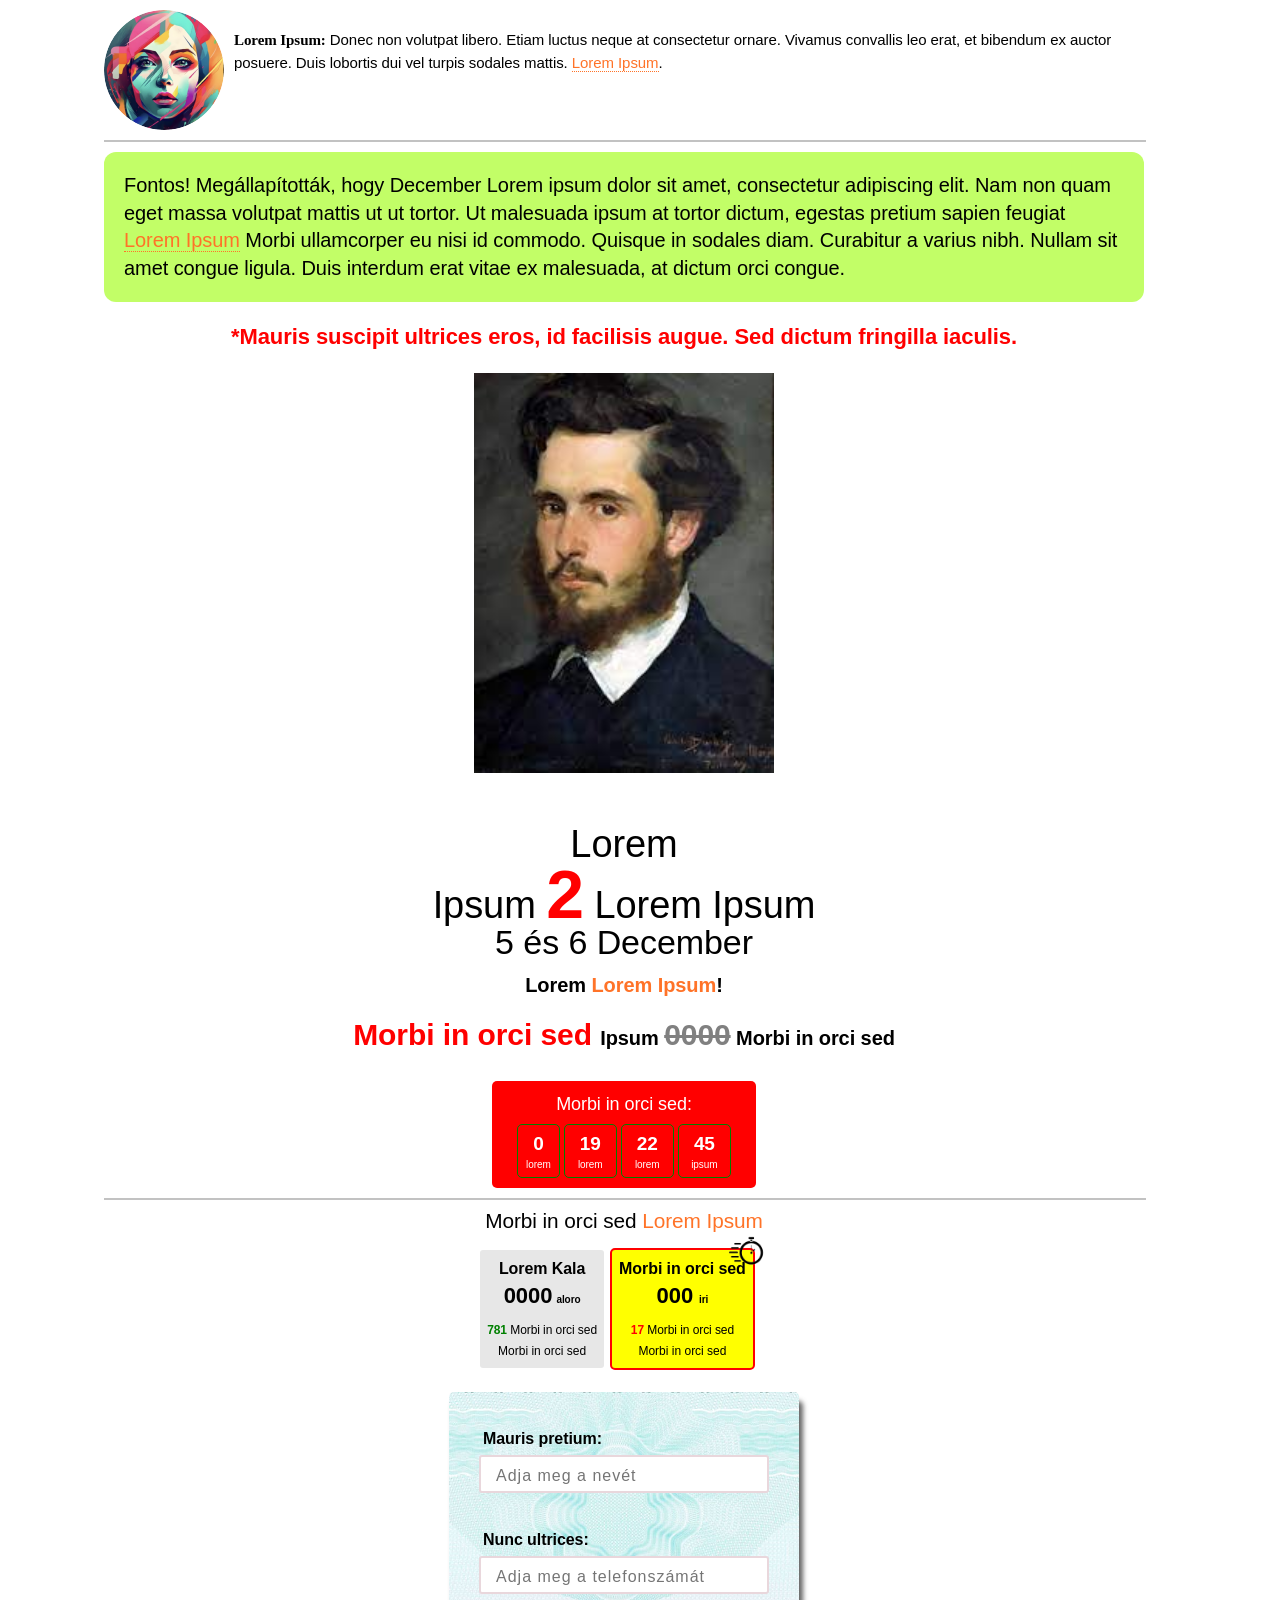
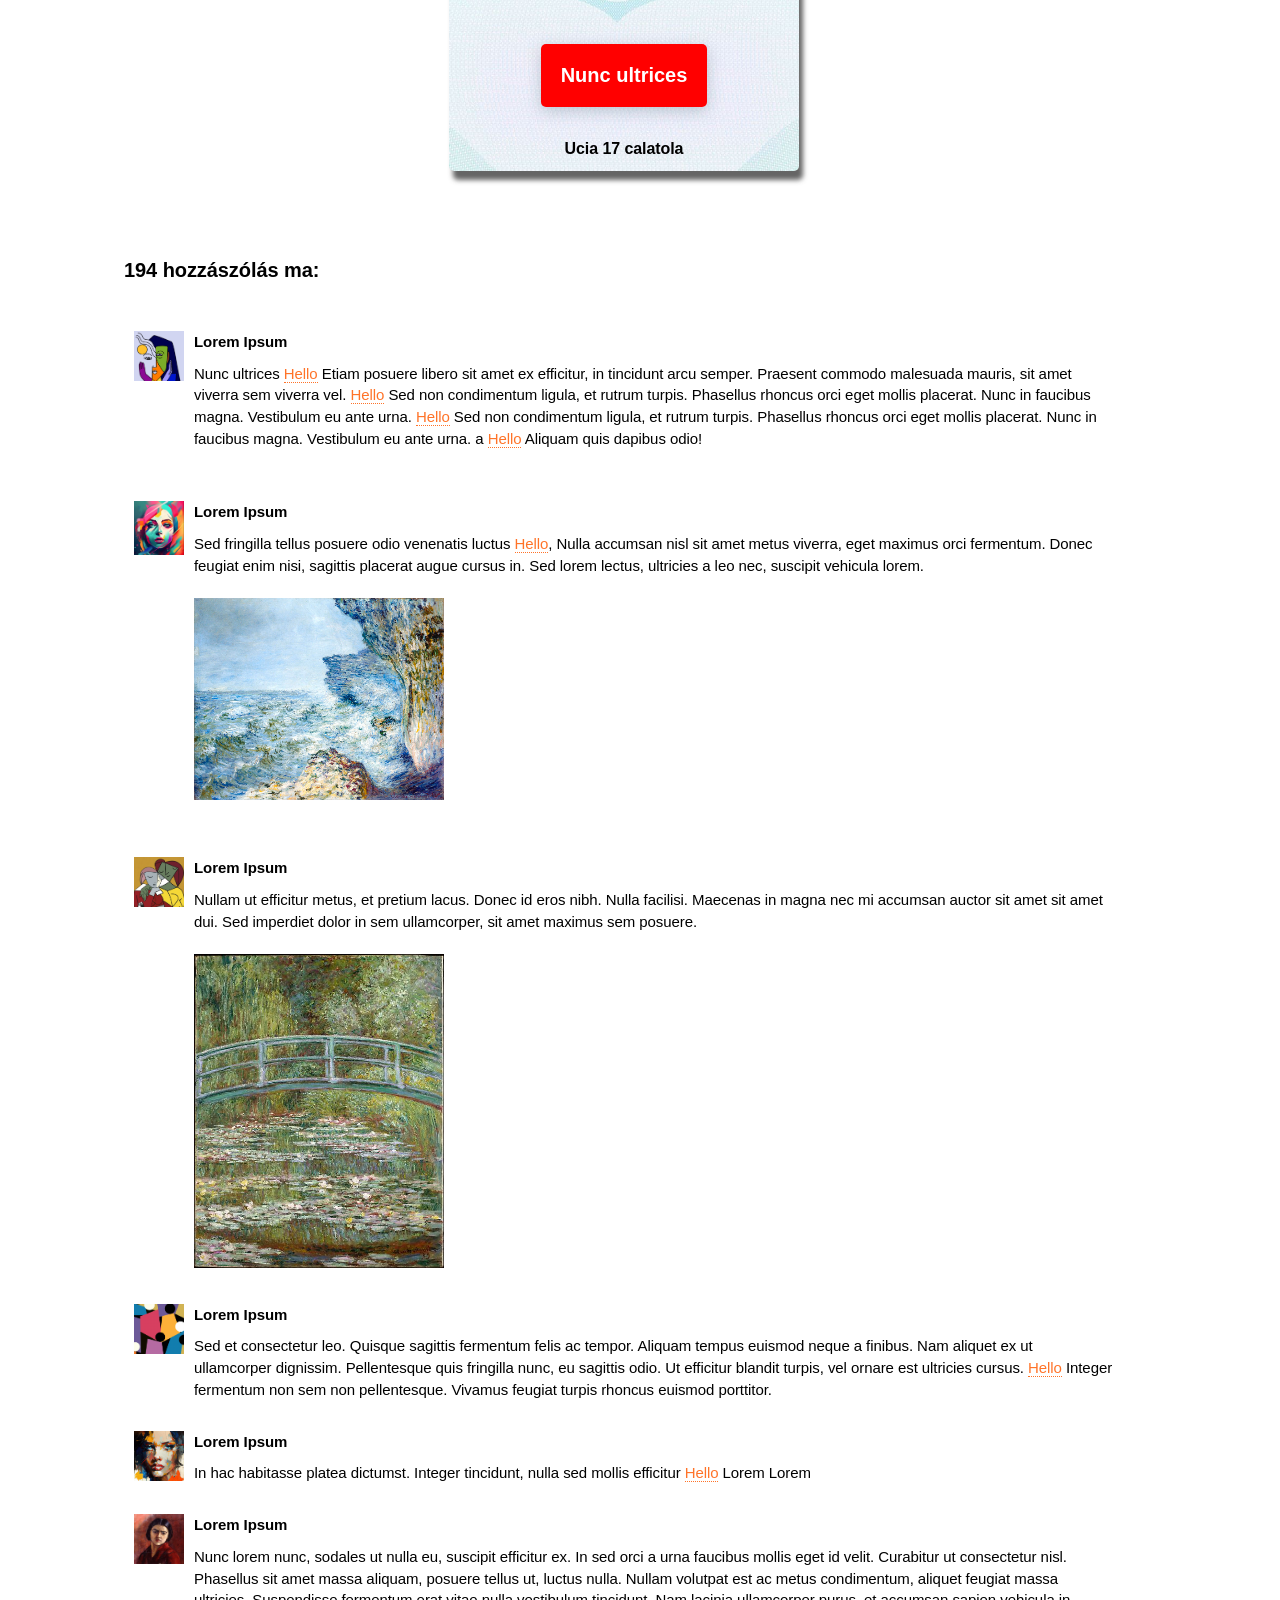
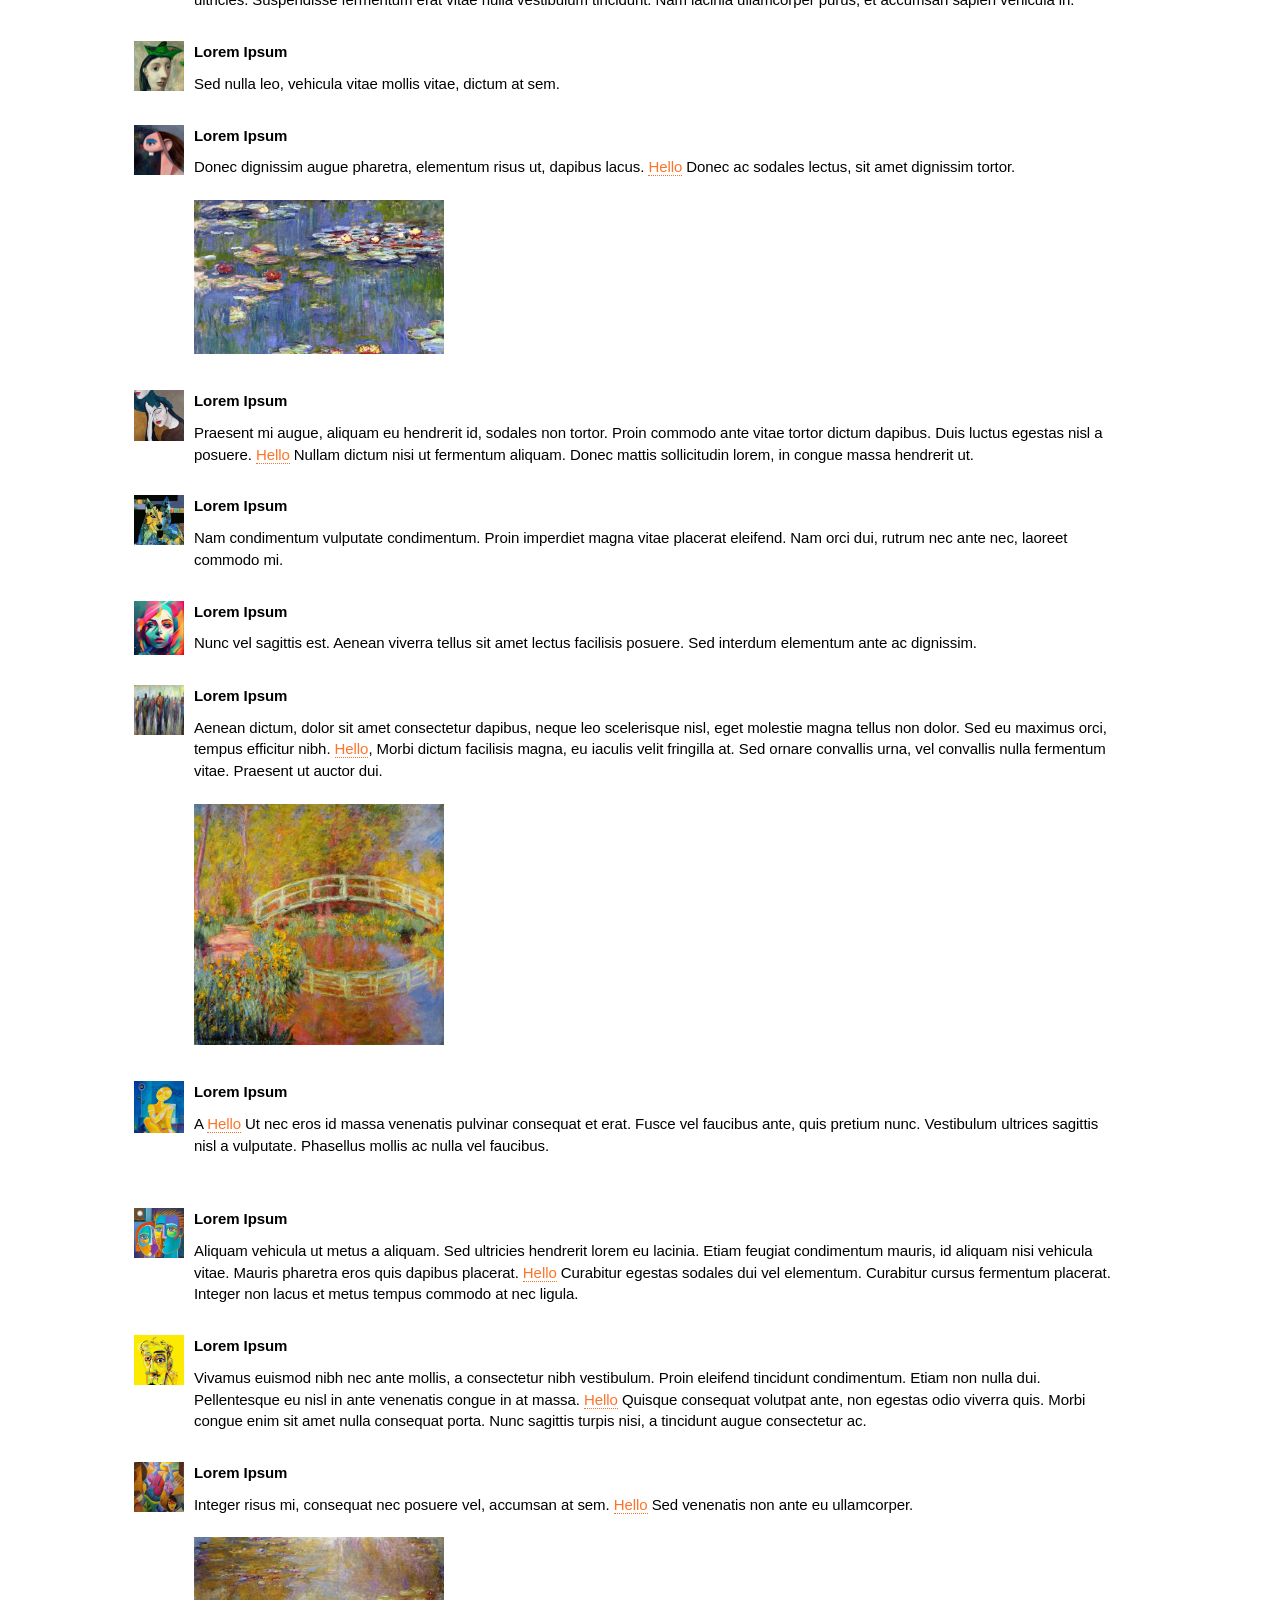
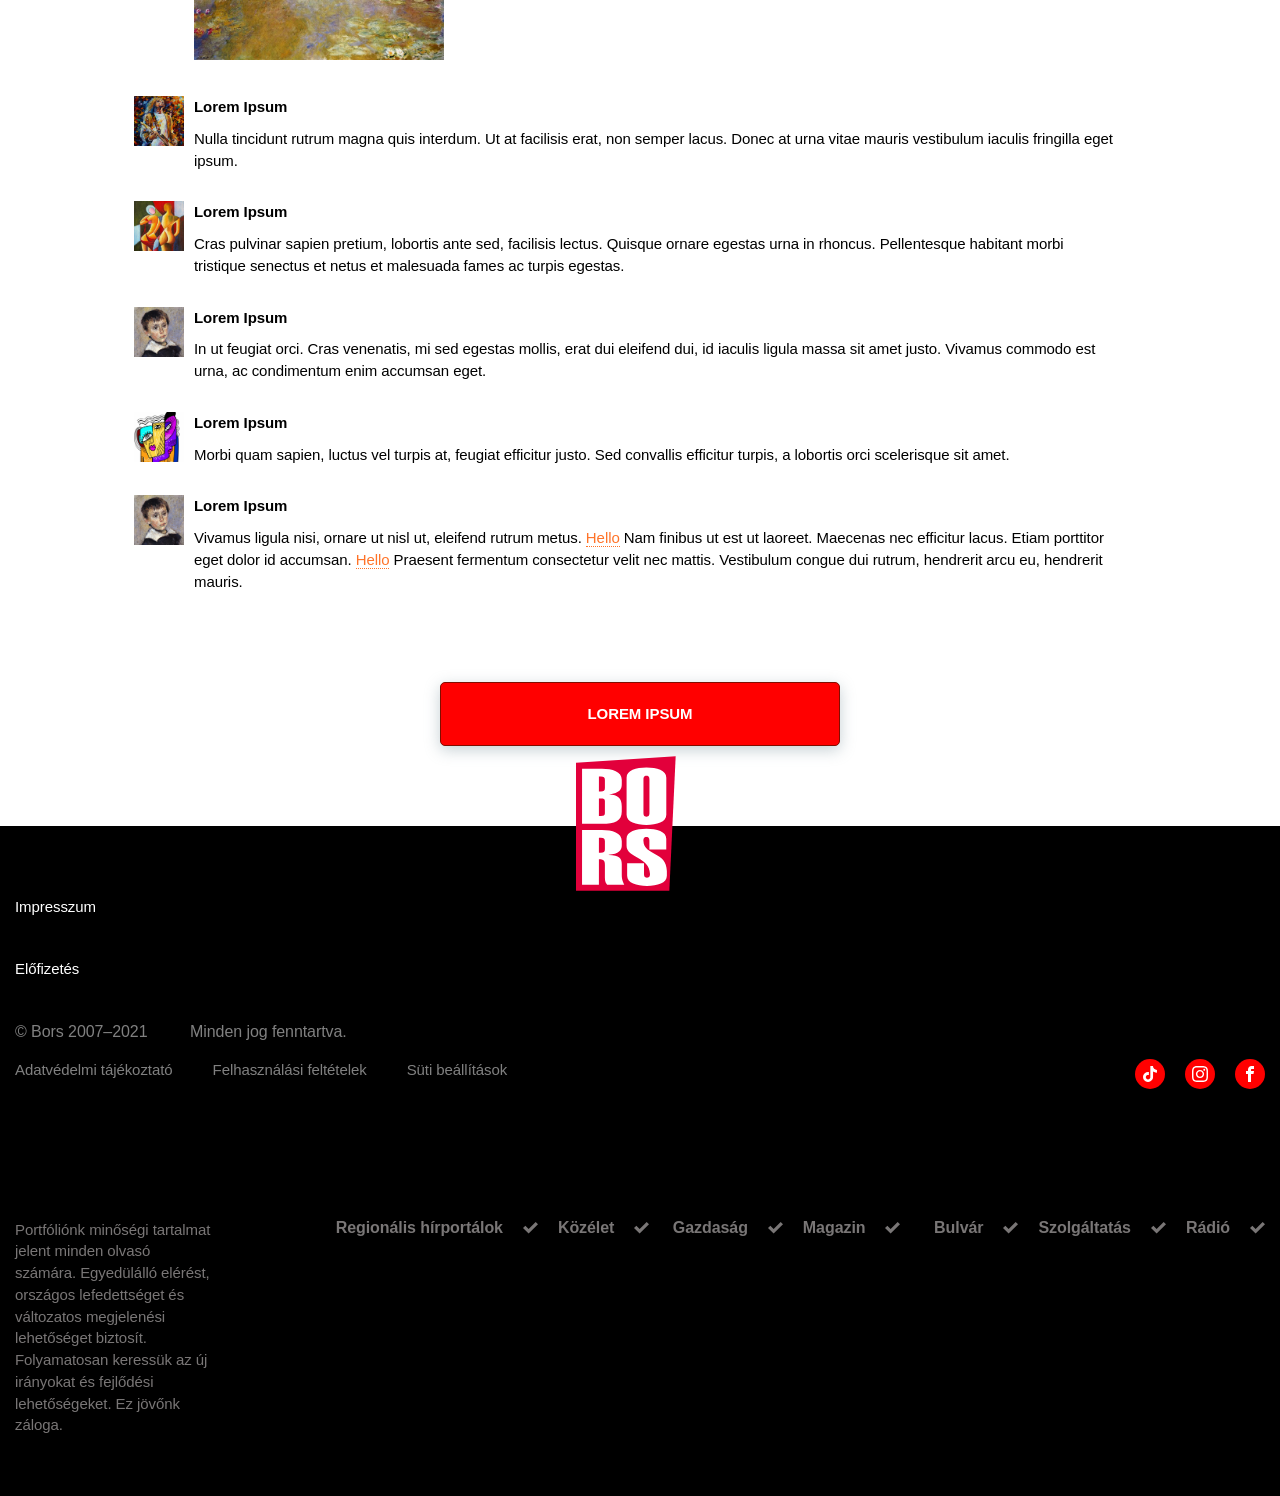
==== commit 10d6cde7: "fix" ====
--- a/index.html
+++ b/index.html
@@ -282,9 +282,11 @@
                 <button class="radio-button">RETRO RADIO</button>
               </div>
               <div class="search">
-                <svg class="search__icon">
-                  <use href="./images/symbol-defs.svg#search"></use>
-                </svg>
+                <a href="#">
+                  <svg class="search__icon">
+                    <use href="./images/symbol-defs.svg#search"></use>
+                  </svg>
+                </a>
               </div>
             </div>
             <div class="mob__menu">
@@ -1694,7 +1696,7 @@
         </div>
       </div>
       <div class="footer__bottom-section">
-        <div  class="footer__bottom-container">
+        <div class="footer__bottom-container">
           <p class="footer__bottom-atticle">
             Portfóliónk minőségi tartalmat jelent minden olvasó számára.
             Egyedülálló elérést, országos lefedettséget és változatos
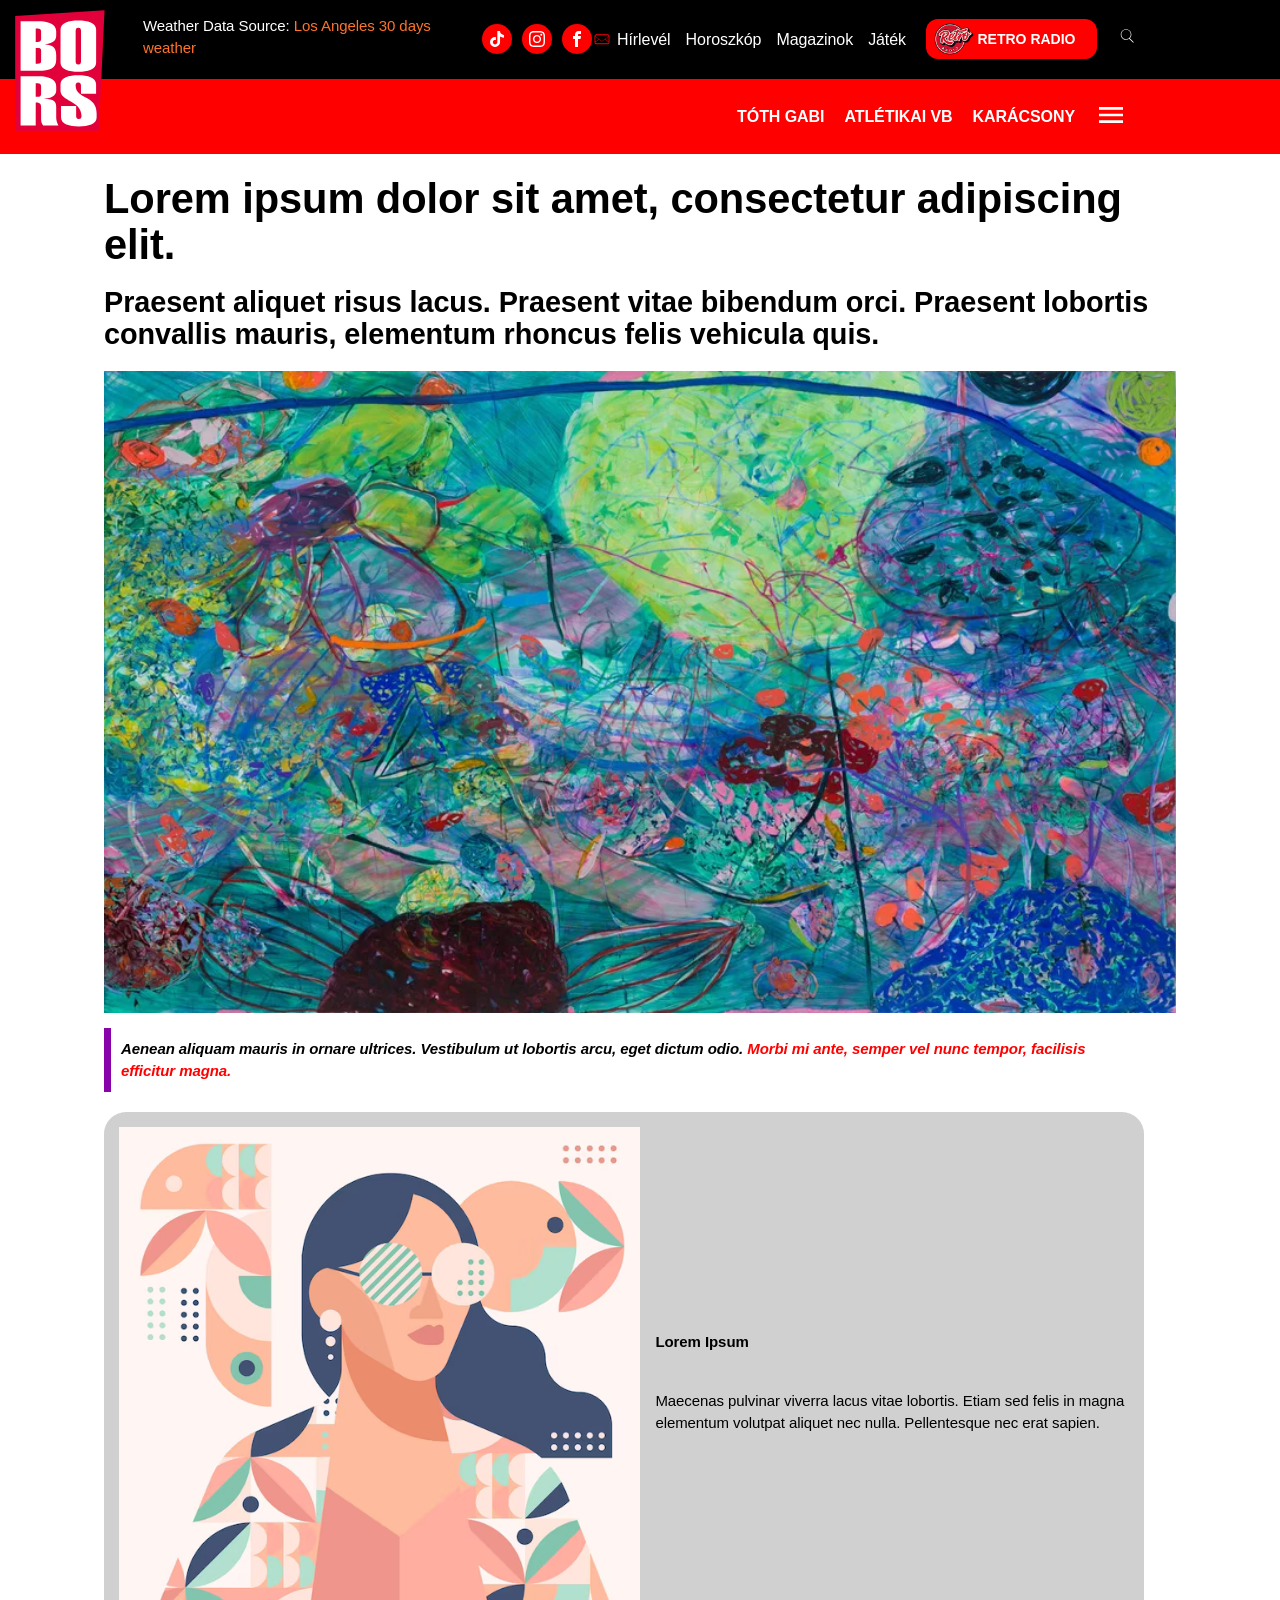
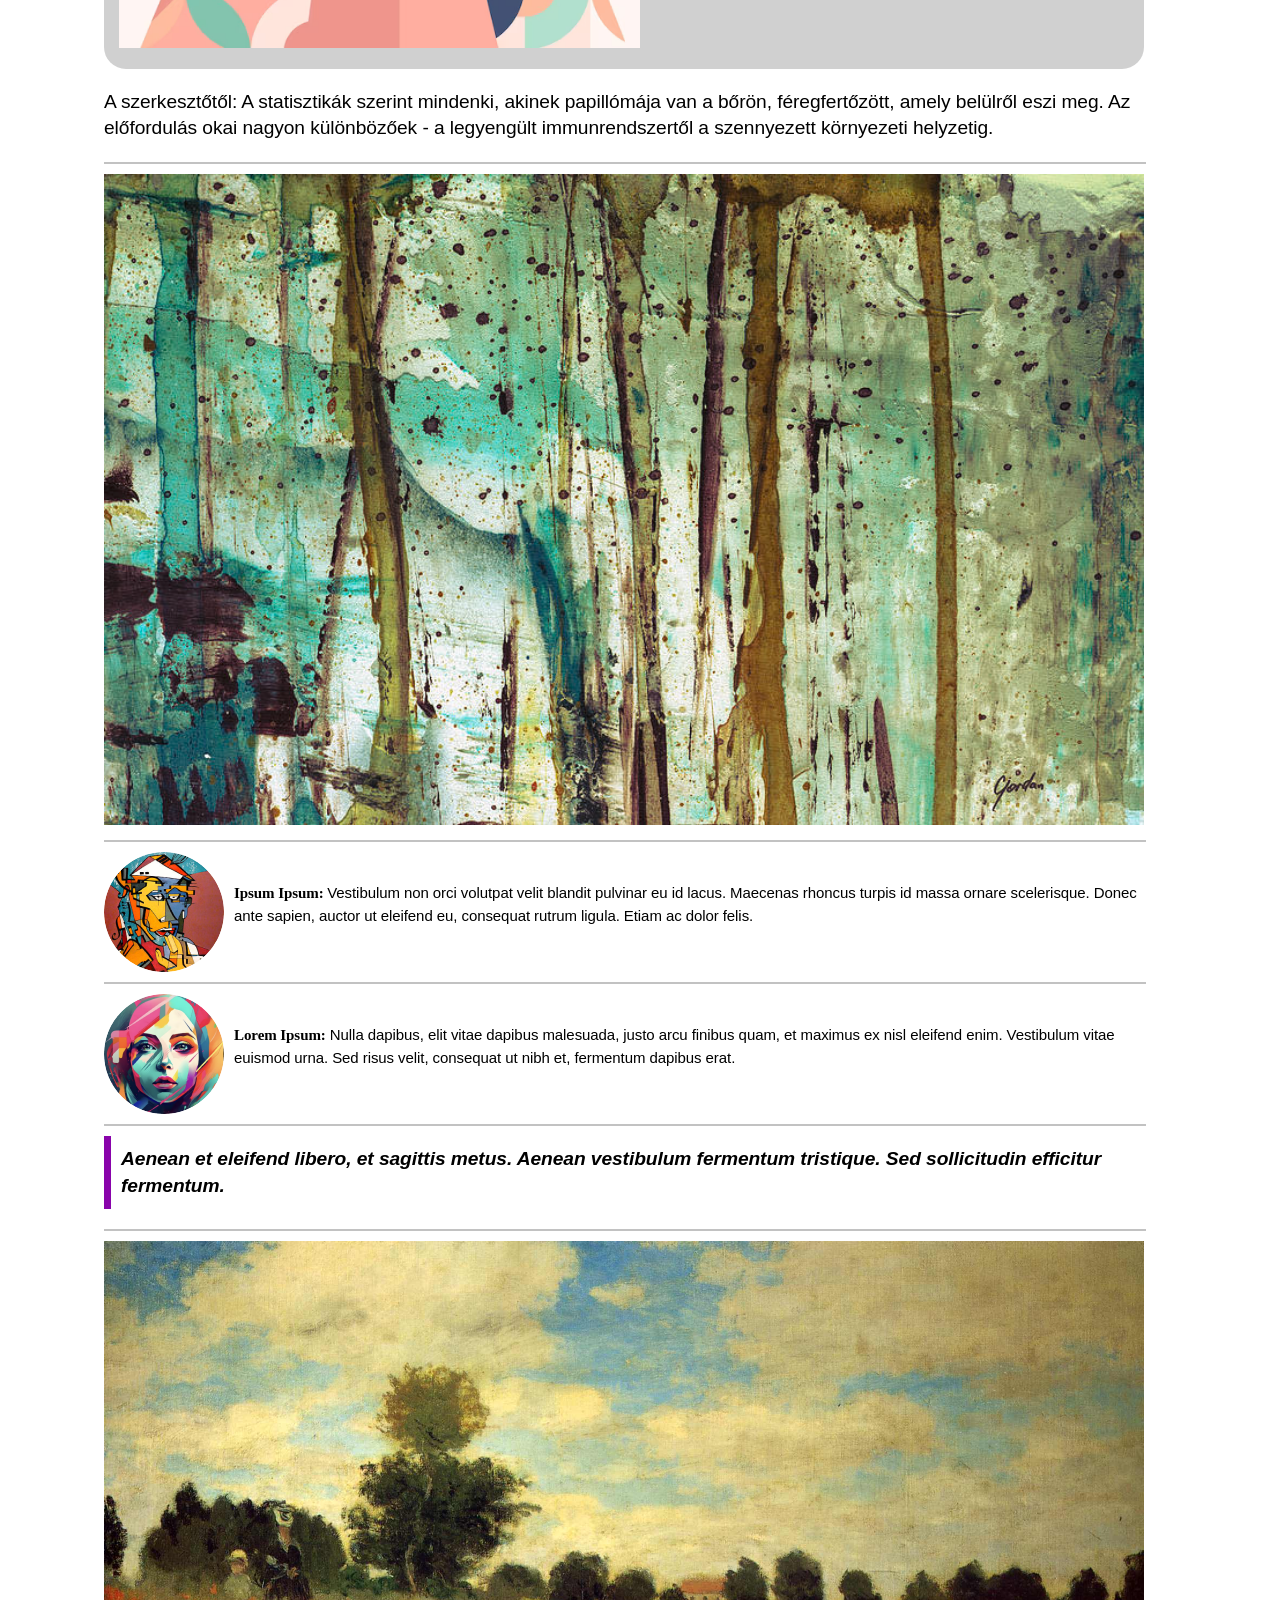
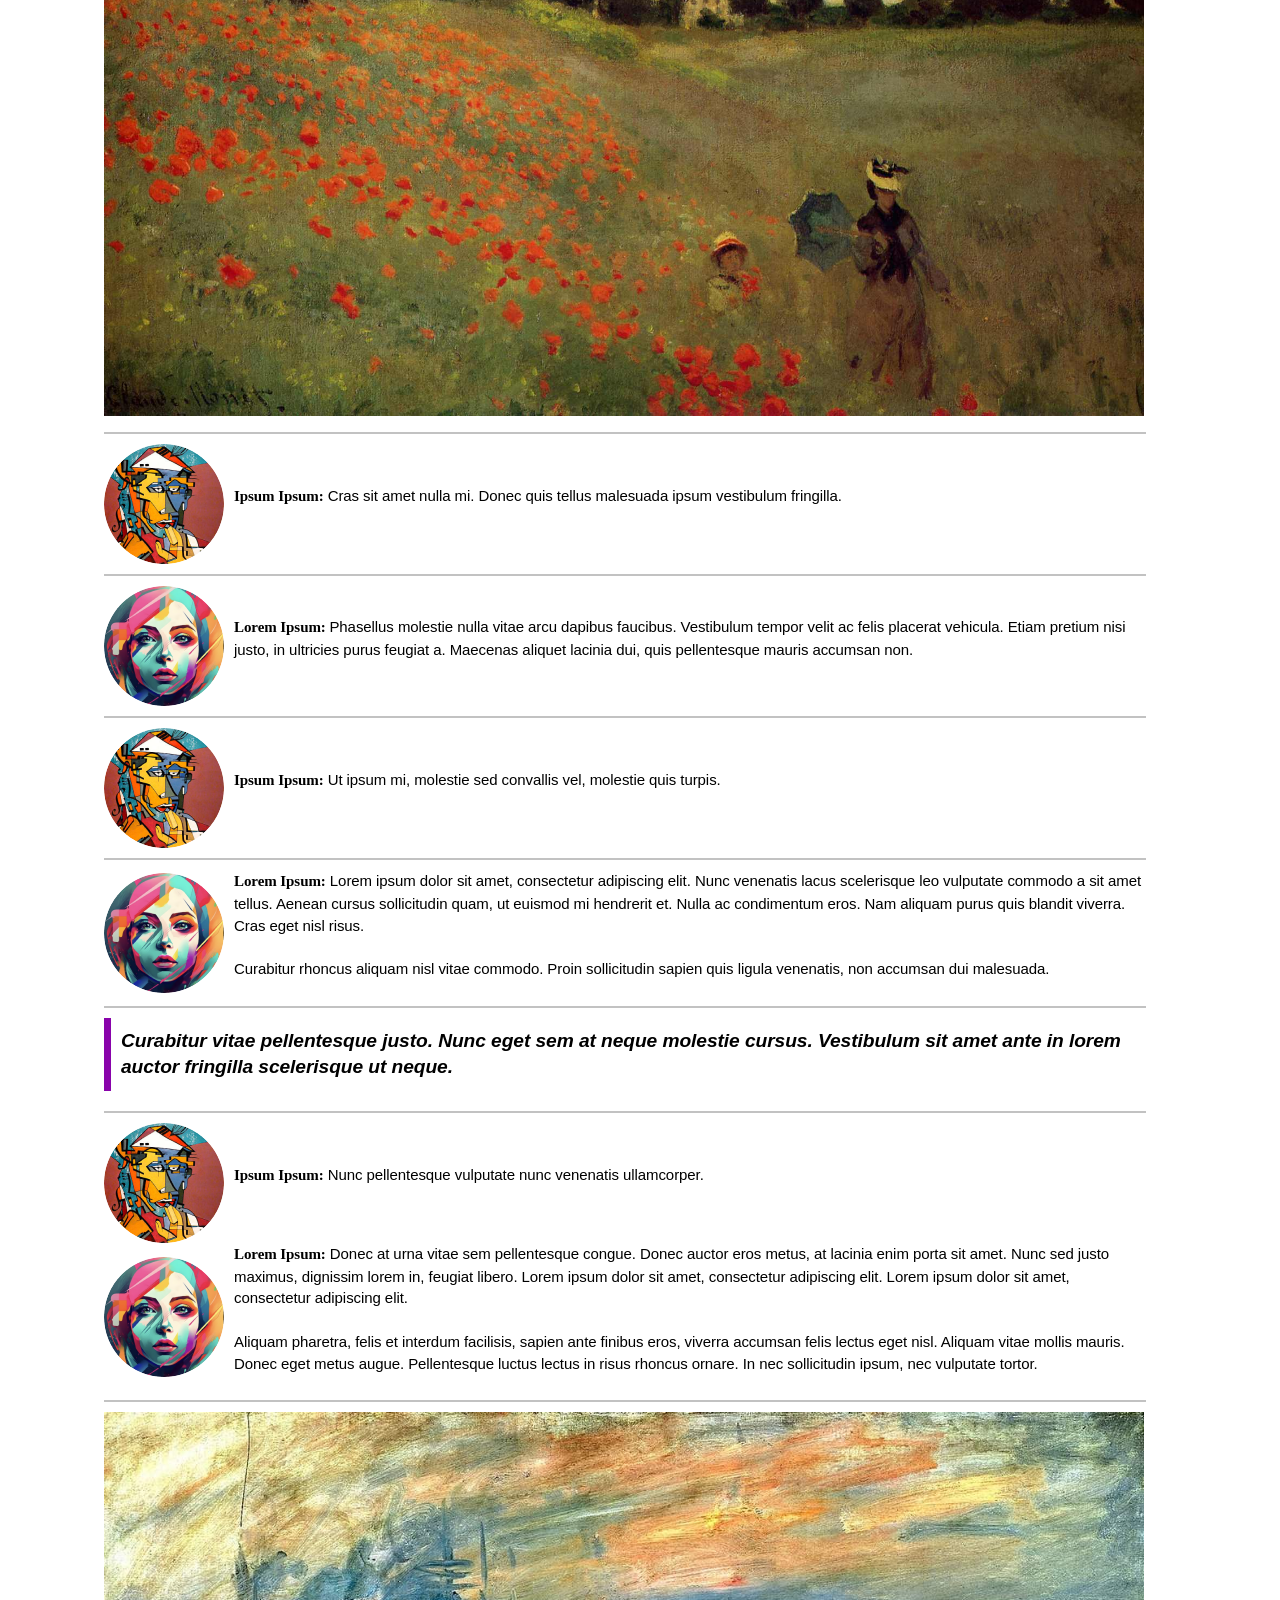
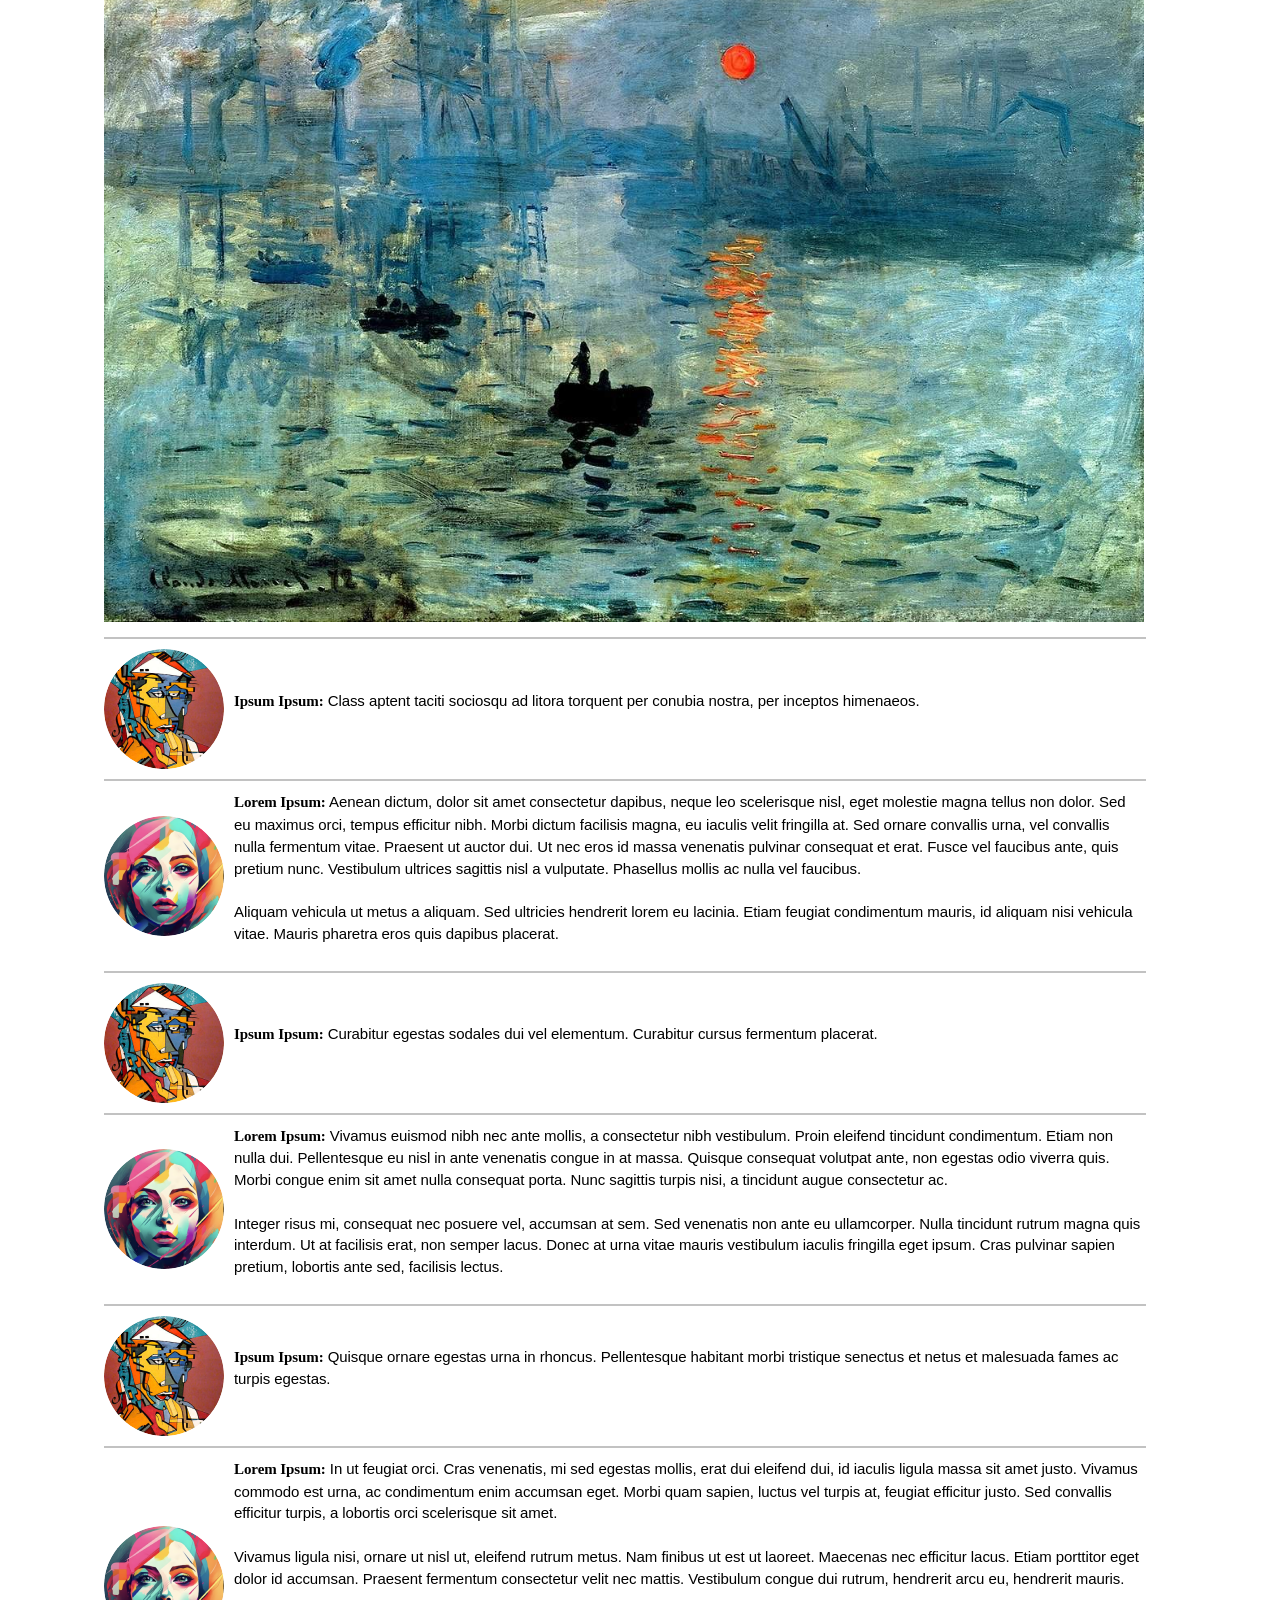
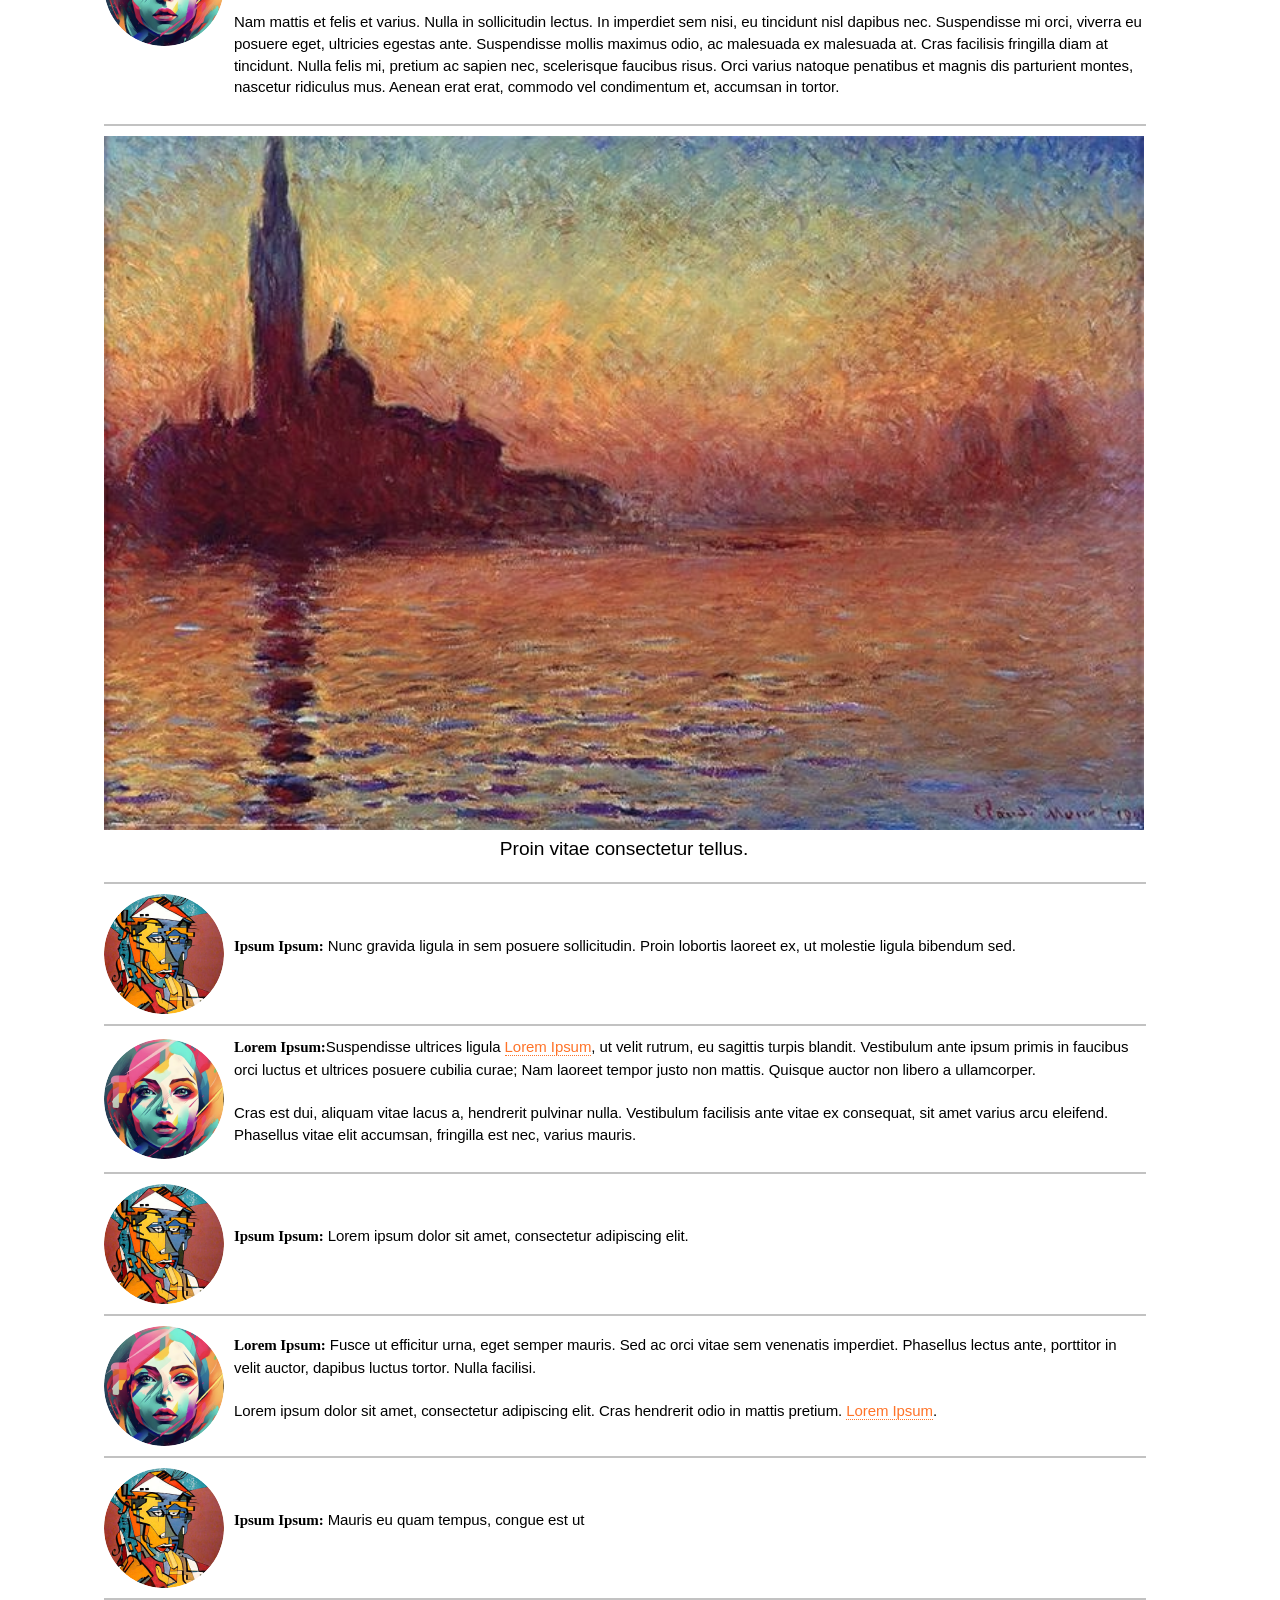
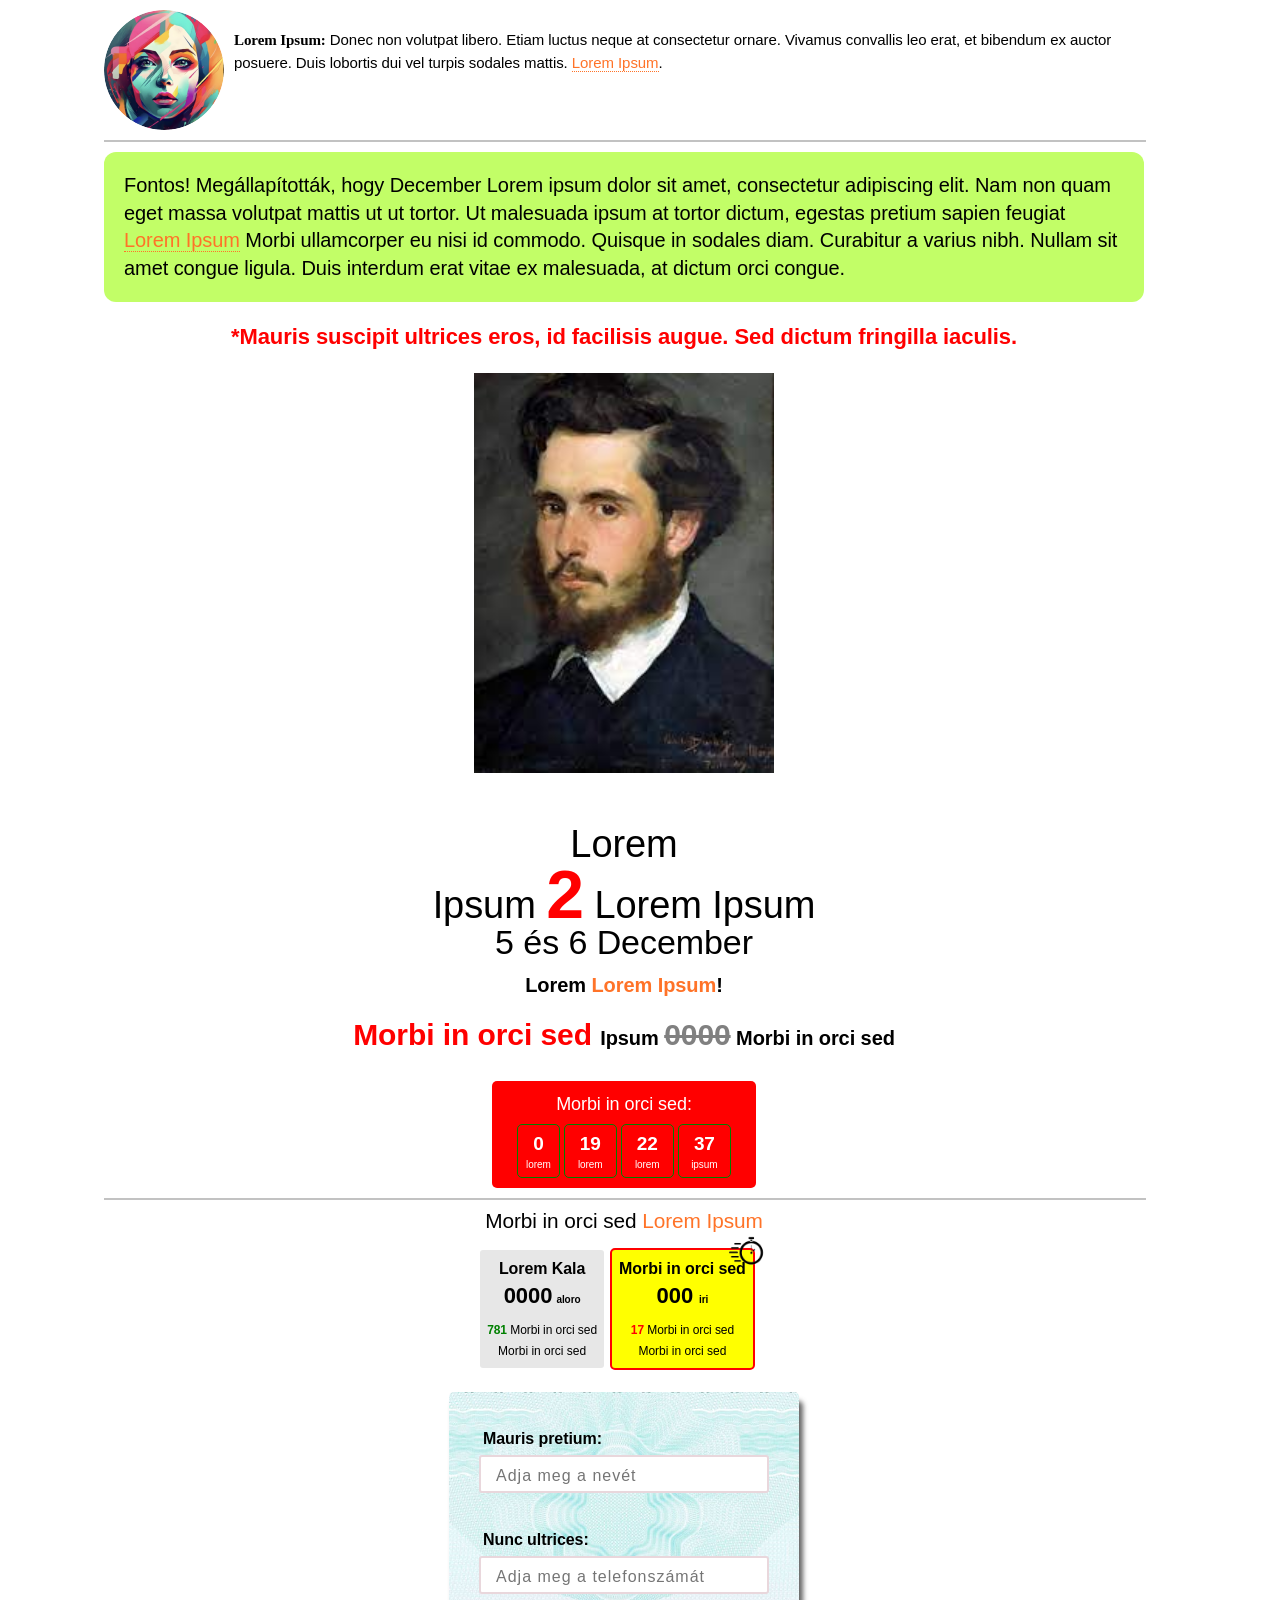
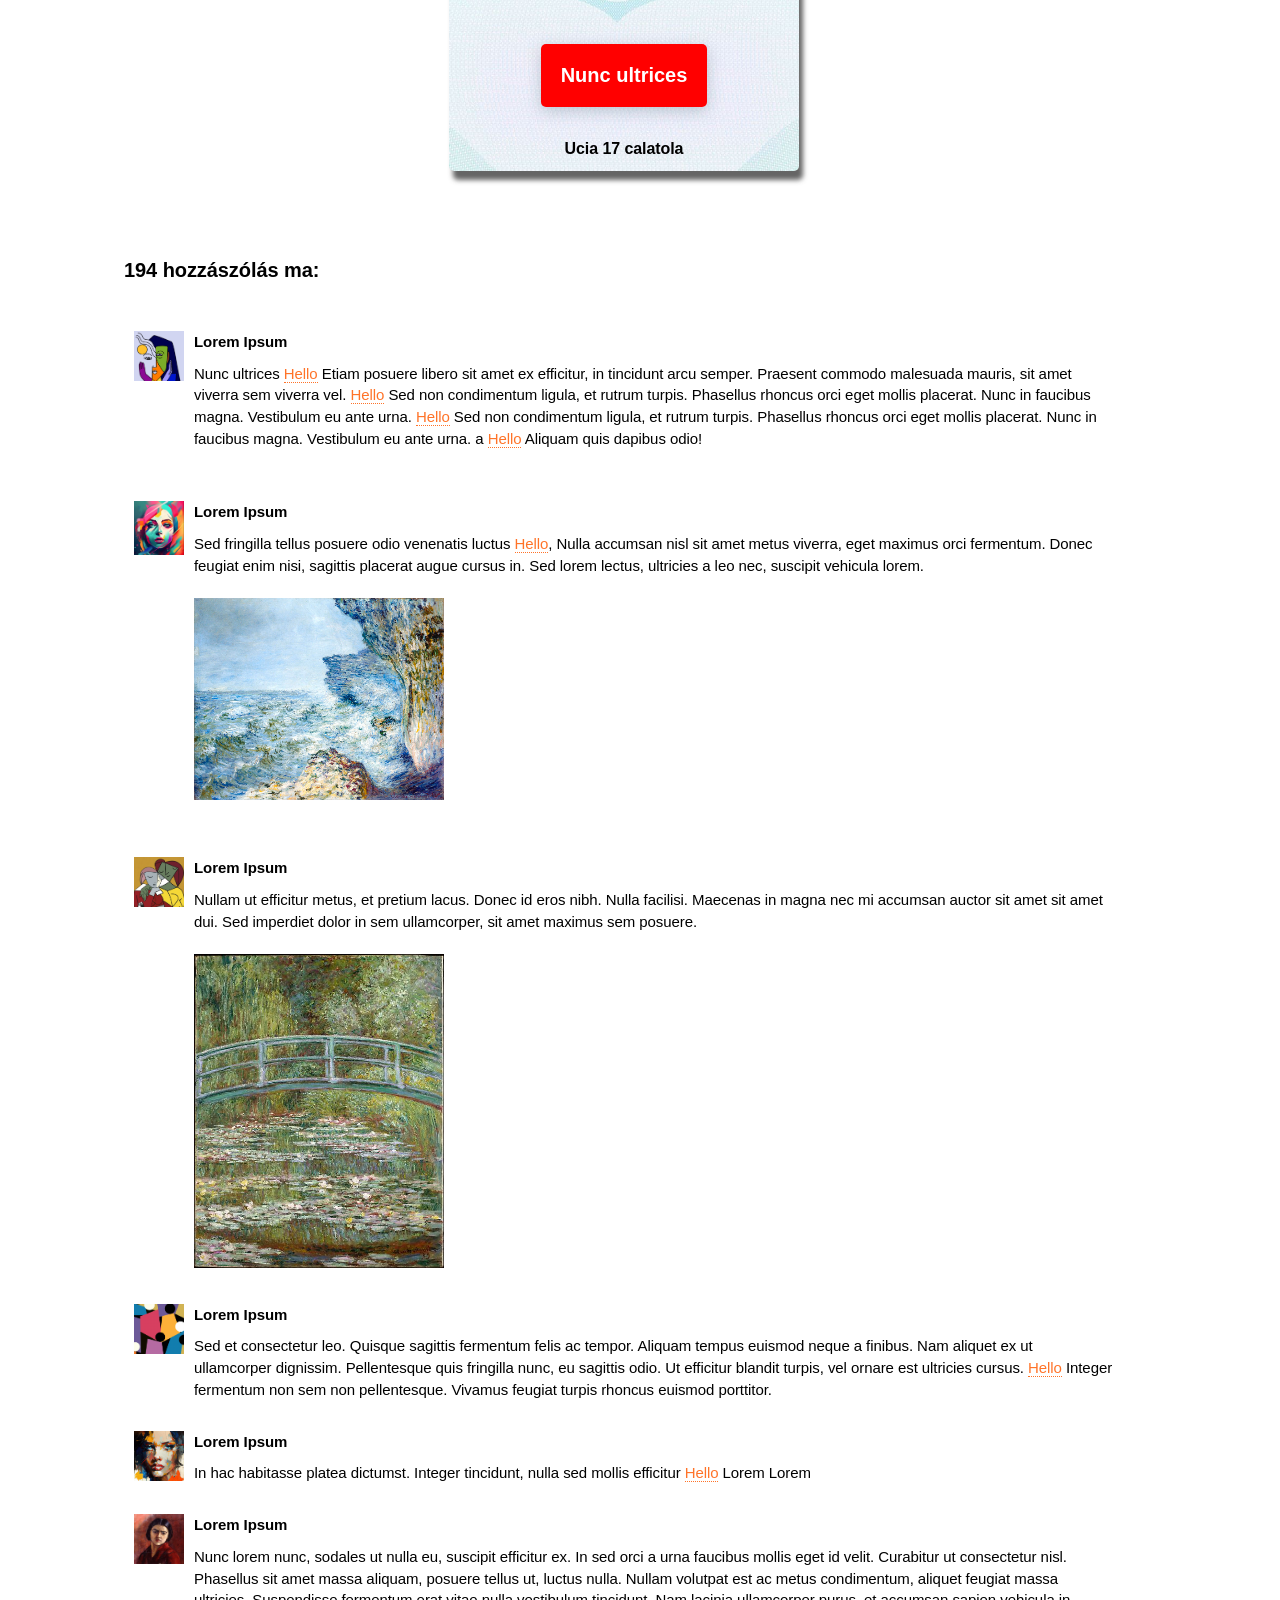
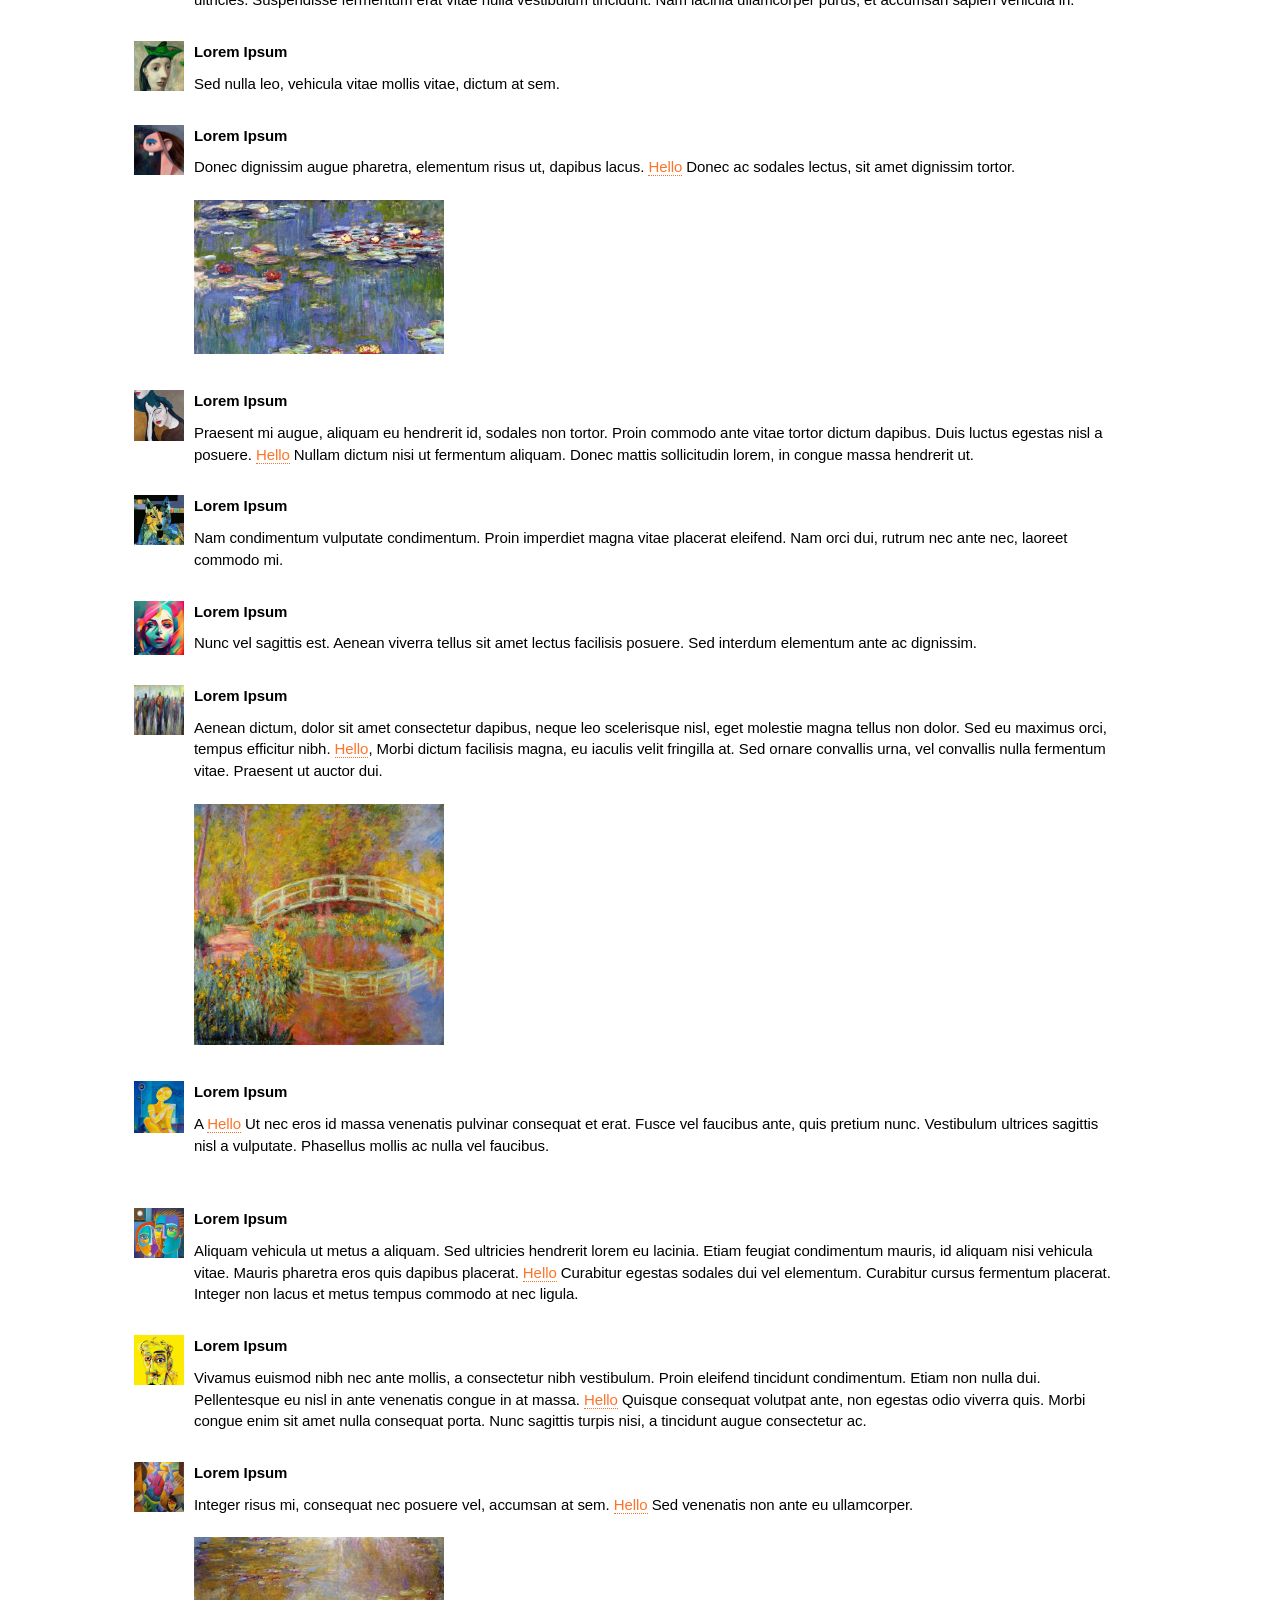
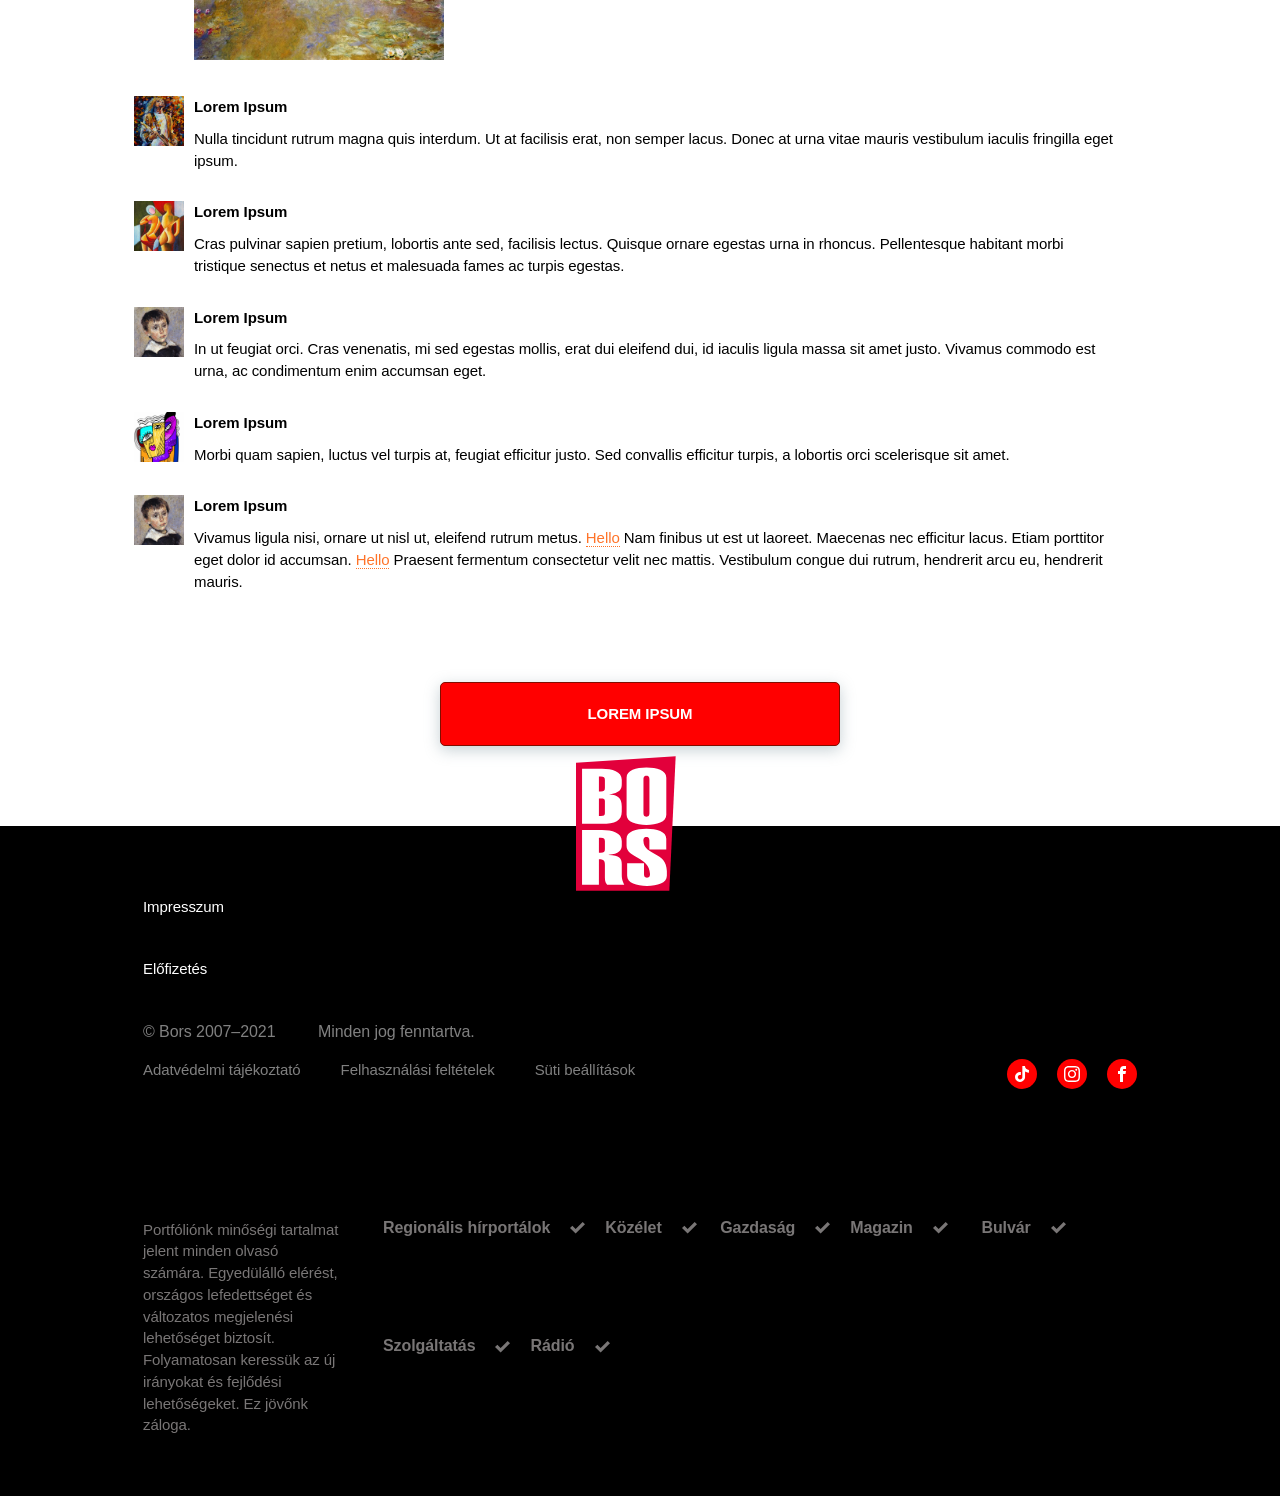
==== commit 407c59a5: "finish" ====
--- a/index.html
+++ b/index.html
@@ -183,16 +183,20 @@
         <div class="header__top">
           <div class="header__layout header__container">
             <div class="logo">
-              <img
-                class="logo__img-mob"
-                src="./images/logo-horizontal.svg"
-                alt="logo"
-              />
-              <img
-                class="logo-img-desctop"
-                src="./images/bors_logo.svg"
-                alt="logo"
-              />
+              <a href="#">
+                <img
+                  class="logo__img-mob"
+                  src="./images/logo-horizontal.svg"
+                  alt="logo"
+                />
+              </a>
+              <a href="#">
+                <img
+                  class="logo-img-desctop"
+                  src="./images/bors_logo.svg"
+                  alt="logo"
+                />
+              </a>
             </div>
             <div
               class="weather"
@@ -290,9 +294,11 @@
               </div>
             </div>
             <div class="mob__menu">
-              <svg class="search__icon">
-                <use href="./images/symbol-defs.svg#search"></use>
-              </svg>
+              <a href="#">
+                <svg class="search__icon">
+                  <use href="./images/symbol-defs.svg#search"></use>
+                </svg>
+              </a>
               <button type="button" class="menu-open" data-menu-open>
                 <svg width="40" height="40">
                   <use
@@ -354,12 +360,14 @@
         </div>
         <div class="mob-menu is-hidden" data-menu>
           <button type="button" class="menu-close" data-menu-close>
-            <svg width="40" height="40">
-              <use
-                class="menu-btn__icon--close"
-                href="./imeges/symbol-defs.svg#icon-menu-close"
-              ></use>
-            </svg>
+            <a href="#">
+              <svg width="40" height="40">
+                <use
+                  class="menu-btn__icon--close"
+                  href="./imeges/symbol-defs.svg#icon-menu-close"
+                ></use>
+              </svg>
+            </a>
           </button>
           <div class="mob-container">
             <div class="mob-menu__top">
@@ -372,13 +380,13 @@
                   <a href="./portfolio.html" class="mob-menu__link">CELEB</a>
                 </li>
                 <li class="mob-menu__item">
-                  <a href="" class="mob-menu__link">SPORT</a>
+                  <a href="#" class="mob-menu__link">SPORT</a>
                 </li>
                 <li class="mob-menu__item">
-                  <a href="" class="mob-menu__link">TEST ÉS LÉLEK</a>
+                  <a href="#" class="mob-menu__link">TEST ÉS LÉLEK</a>
                 </li>
                 <li class="mob-menu__item">
-                  <a href="" class="mob-menu__link">INGATLANT KERESEK!</a>
+                  <a href="#" class="mob-menu__link">INGATLANT KERESEK!</a>
                 </li>
               </ul>
             </div>
@@ -439,13 +447,13 @@
               <a href="./portfolio.html" class="mob-menu__link-dt">CELEB</a>
             </li>
             <li class="mob-menu__item-dt">
-              <a href="" class="mob-menu__link-dt">SPORT</a>
+              <a href="#" class="mob-menu__link-dt">SPORT</a>
             </li>
             <li class="mob-menu__item-dt">
-              <a href="" class="mob-menu__link-dt">TEST ÉS LÉLEK</a>
+              <a href="#" class="mob-menu__link-dt">TEST ÉS LÉLEK</a>
             </li>
             <li class="mob-menu__item-dt">
-              <a href="" class="mob-menu__link-dt">INGATLANT KERESEK!</a>
+              <a href="#" class="mob-menu__link-dt">INGATLANT KERESEK!</a>
             </li>
           </ul>
         </div>
@@ -1601,7 +1609,9 @@
     <a class="adom-button">Lorem Ipsum</a>
     <!-- ==== FOOTER ==== -->
     <footer class="footer">
-      <img class="logo__img-footer" src="./images/bors_logo.svg" alt="logo" />
+      <a href="#">
+        <img class="logo__img-footer" src="./images/bors_logo.svg" alt="logo"
+      /></a>
       <div class="footer__top-section">
         <div>
           <div class="footer__info">
--- a/header-footer.css
+++ b/header-footer.css
@@ -1,5 +1,9 @@
 header {
   position: relative;
+  position: -webkit-sticky;
+  position: sticky;
+  top: 0;
+  z-index: 77;
 }
 
 .header__top {
@@ -228,6 +232,10 @@
   }
   @media screen and (min-width: 1024px) {
     width: 1024px;
+    display: flex;
+    justify-content: space-between;
+    align-items: center;
+    margin: 0 auto;
   }
 }
 
@@ -461,8 +469,8 @@
 .footer {
   position: relative;
   margin-top: 80px;
-}
-
+  background-color: black;
+}
 
 .logo__img-footer {
   width: 60px;
@@ -480,11 +488,17 @@
 
 .footer__top-section {
   padding: 70px 15px 48px 15px;
-  background-color: black;
-  @media screen and (min-width: 768px) {
+  /* background-color: black; */
+  @media screen and (min-width: 768px) {
+    width: 768px;
     display: flex;
     flex-direction: column-reverse;
+    justify-content: center;
+    margin: 0 auto;
     gap: 40px;
+  }
+  @media screen and (min-width: 1024px) {
+    width: 1024px;
   }
 }
 
@@ -573,9 +587,14 @@
   padding: 50px 15px 60px 15px;
   background-color: #000;
   @media screen and (min-width: 768px) {
+    width: 768px;
     display: flex;
     justify-content: space-between;
     gap: 40px;
+    margin: 0 auto;
+  }
+  @media screen and (min-width: 1024px) {
+    width: 1024px;
   }
 }
 
@@ -626,7 +645,15 @@
   color: #797676;
   font-size: 16px;
   margin: 0;
-}
+  transition: all 250ms;
+}
+
+.accordion-header-title:hover,
+.accordion-header-title:focus {
+  color: orange;
+}
+
+
 
 .accordion-content {
   max-height: 0;
